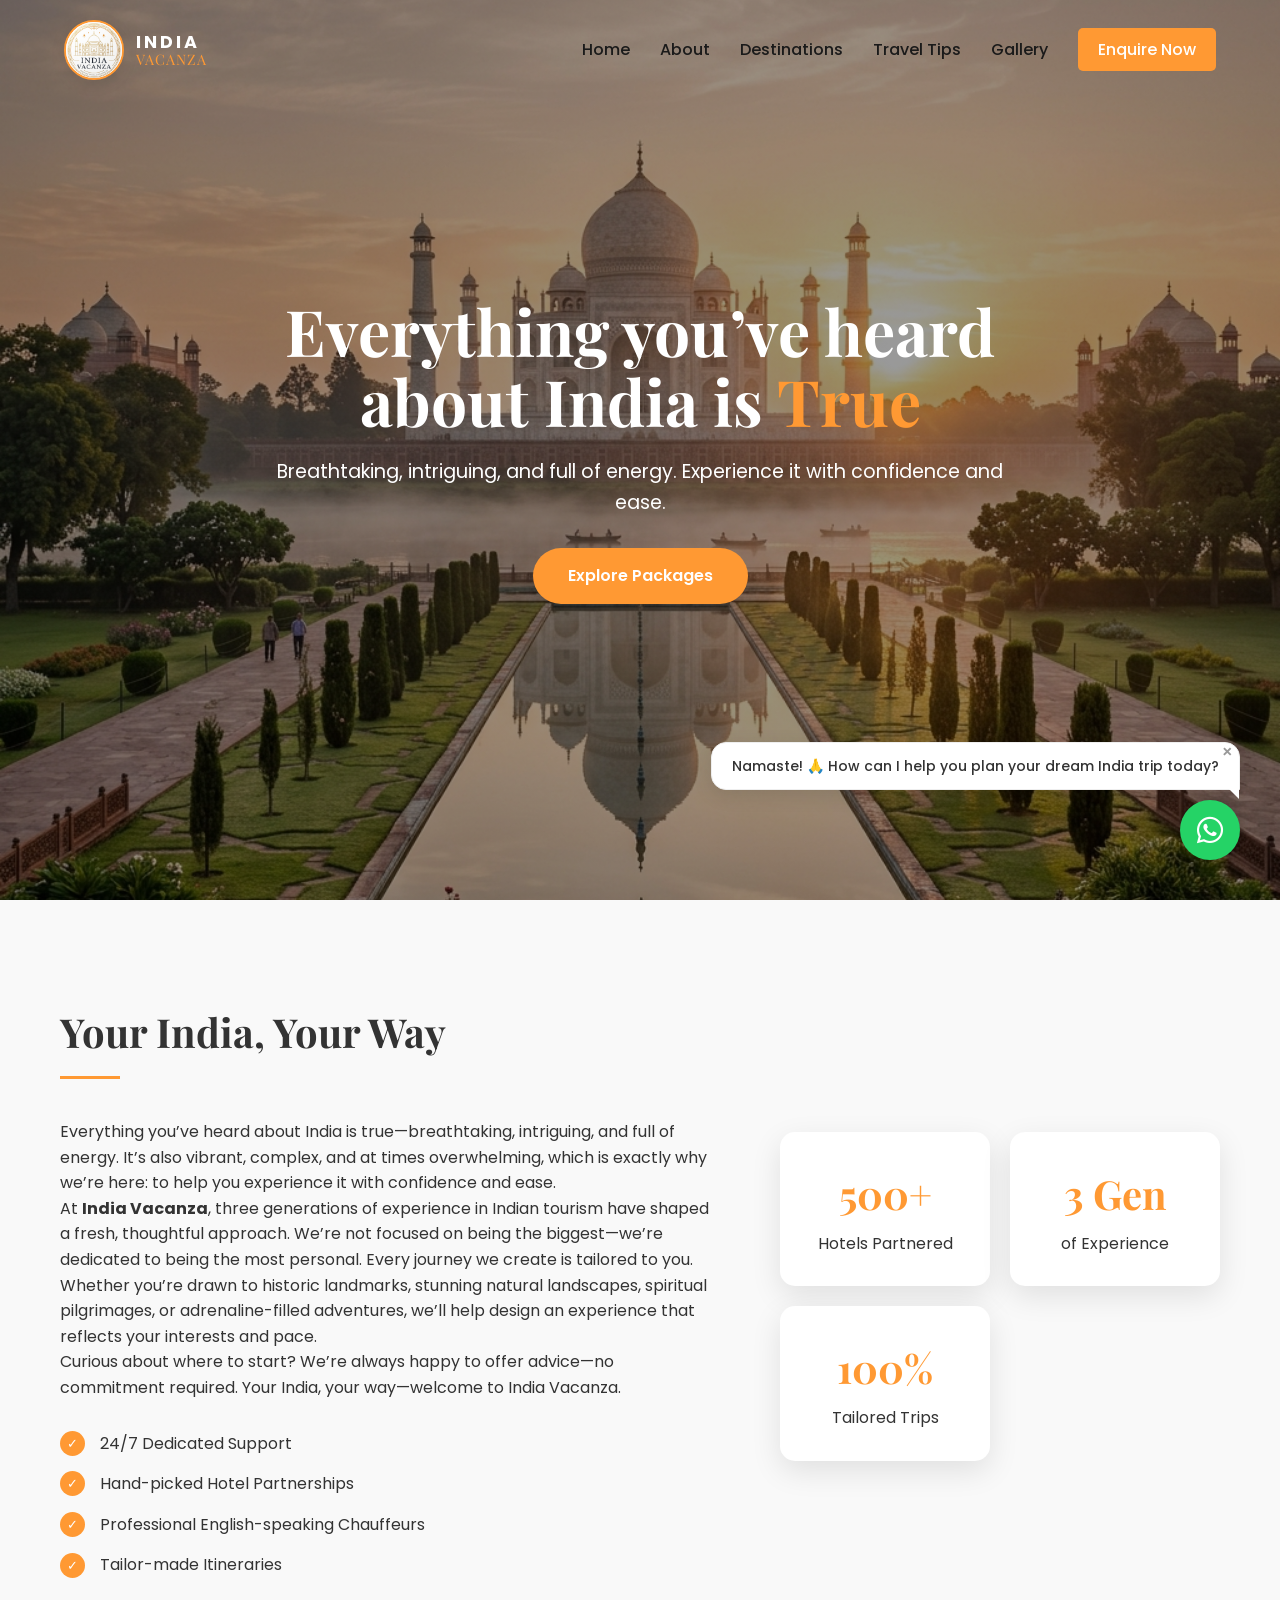
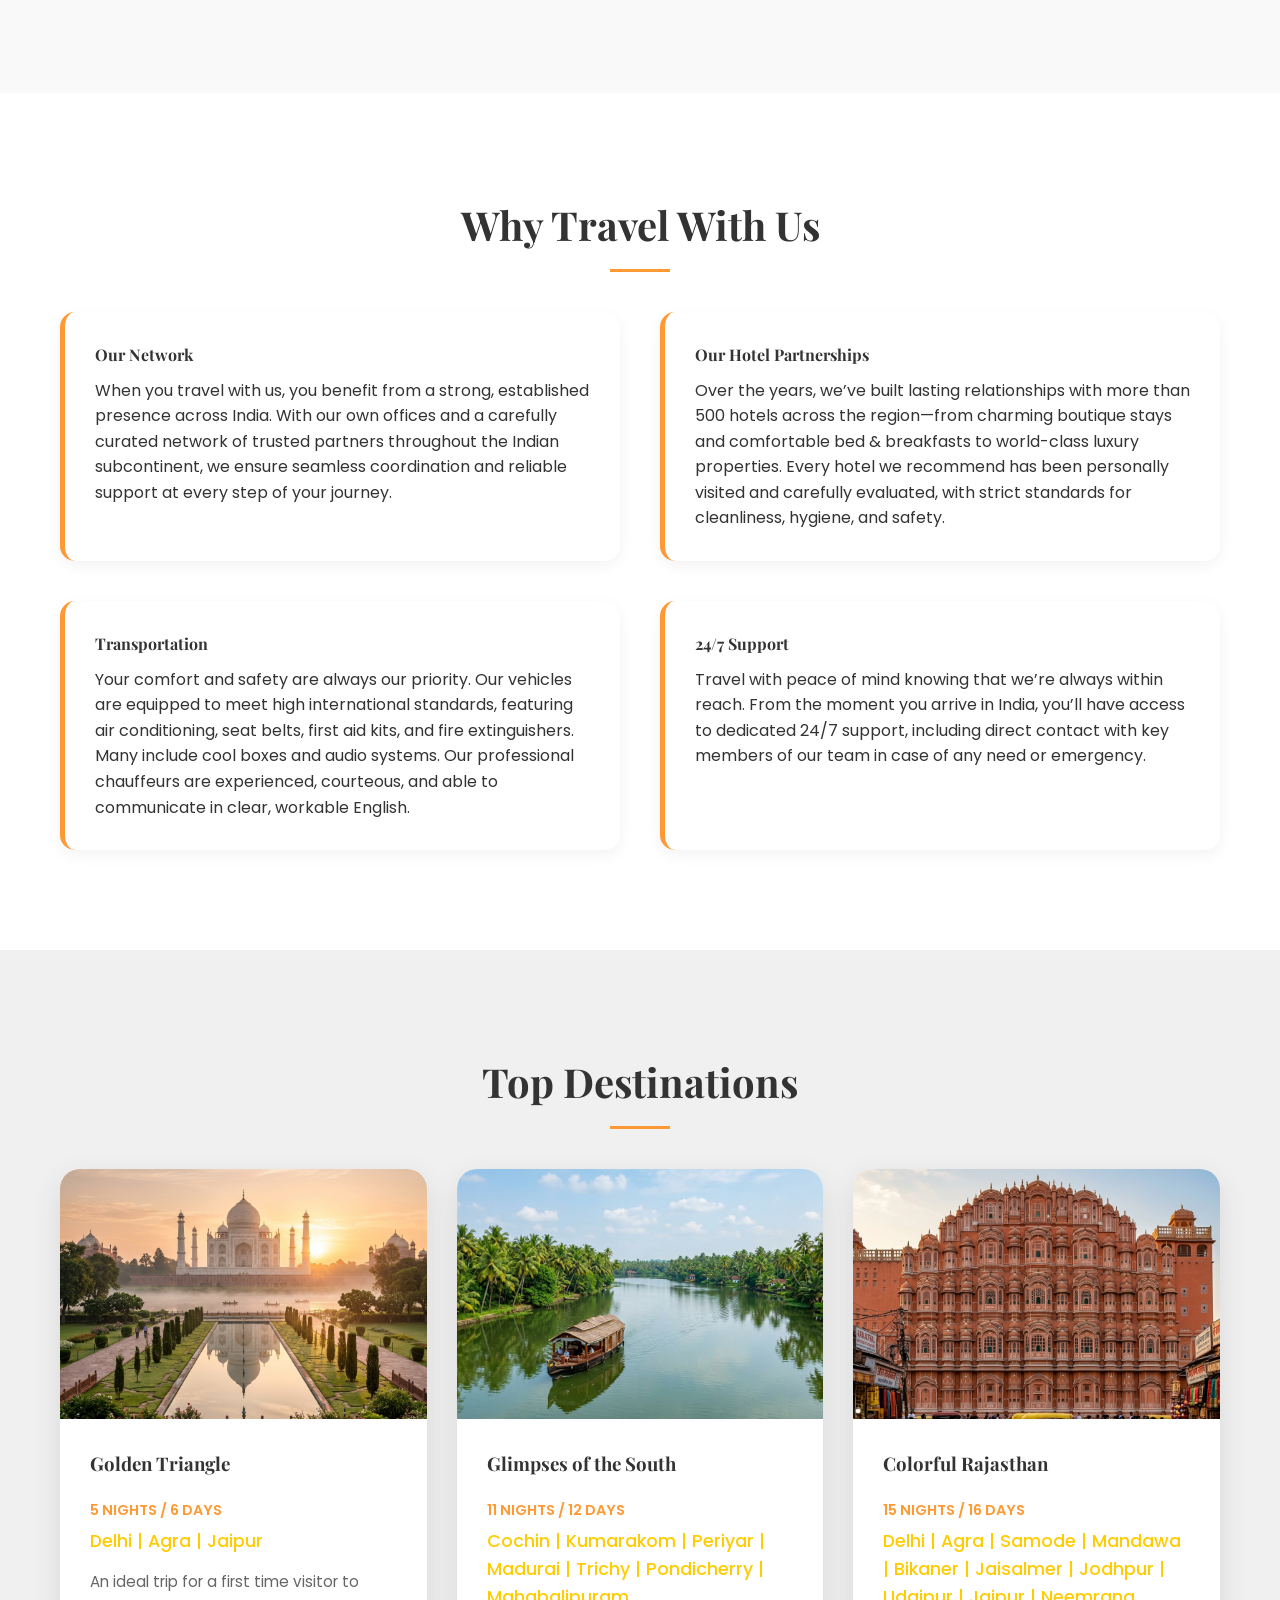
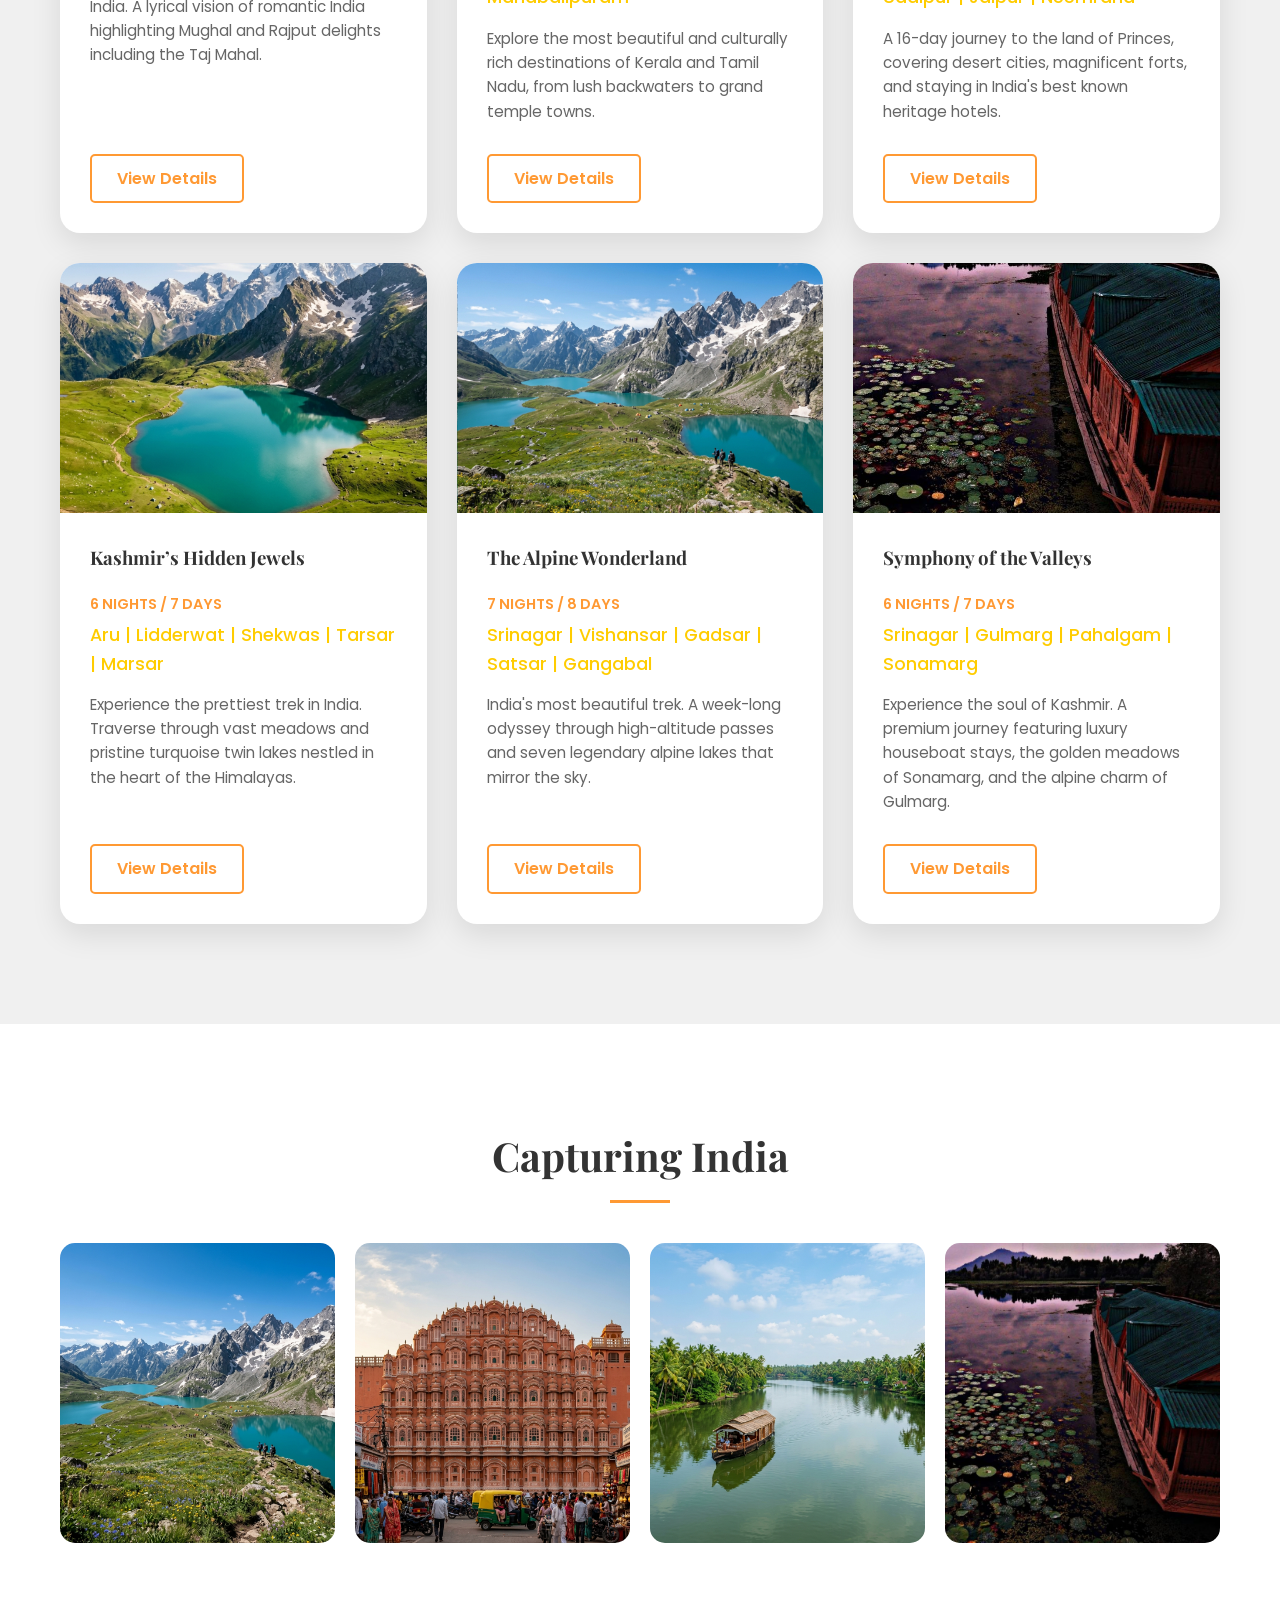
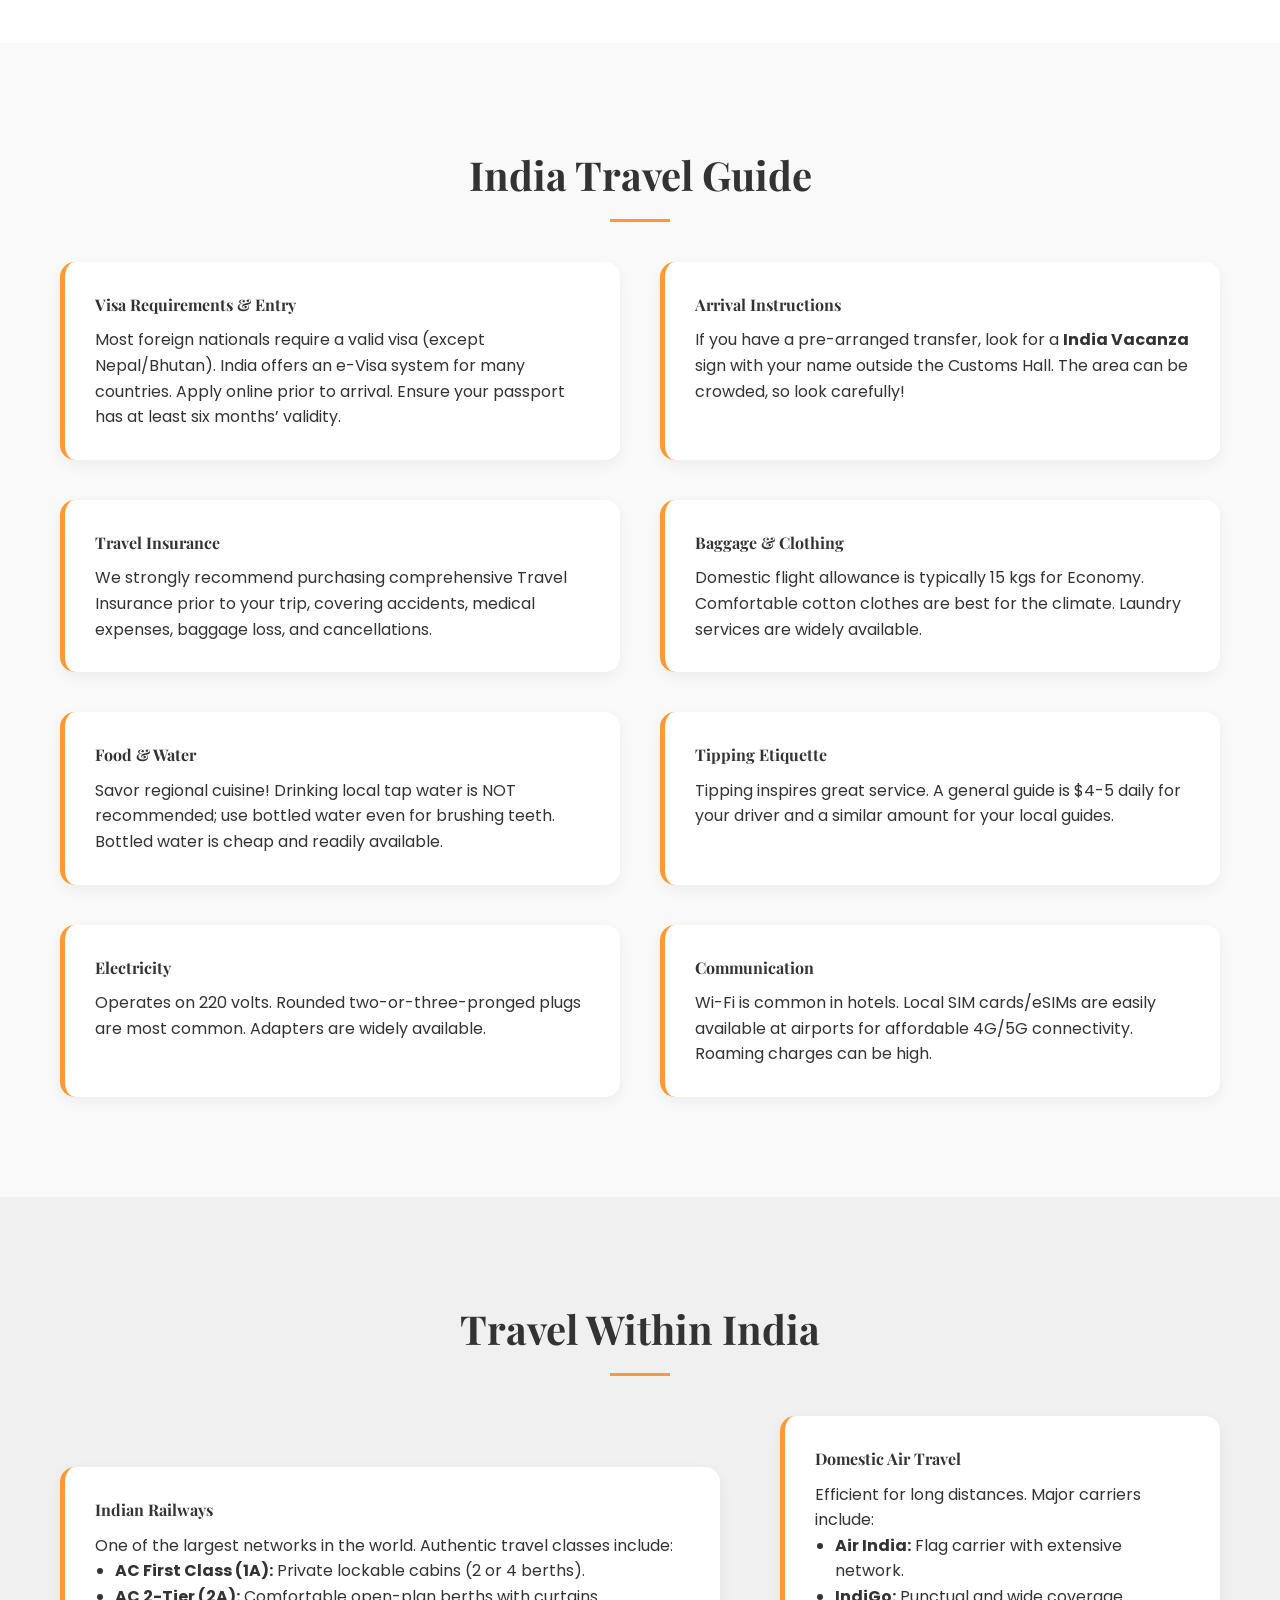
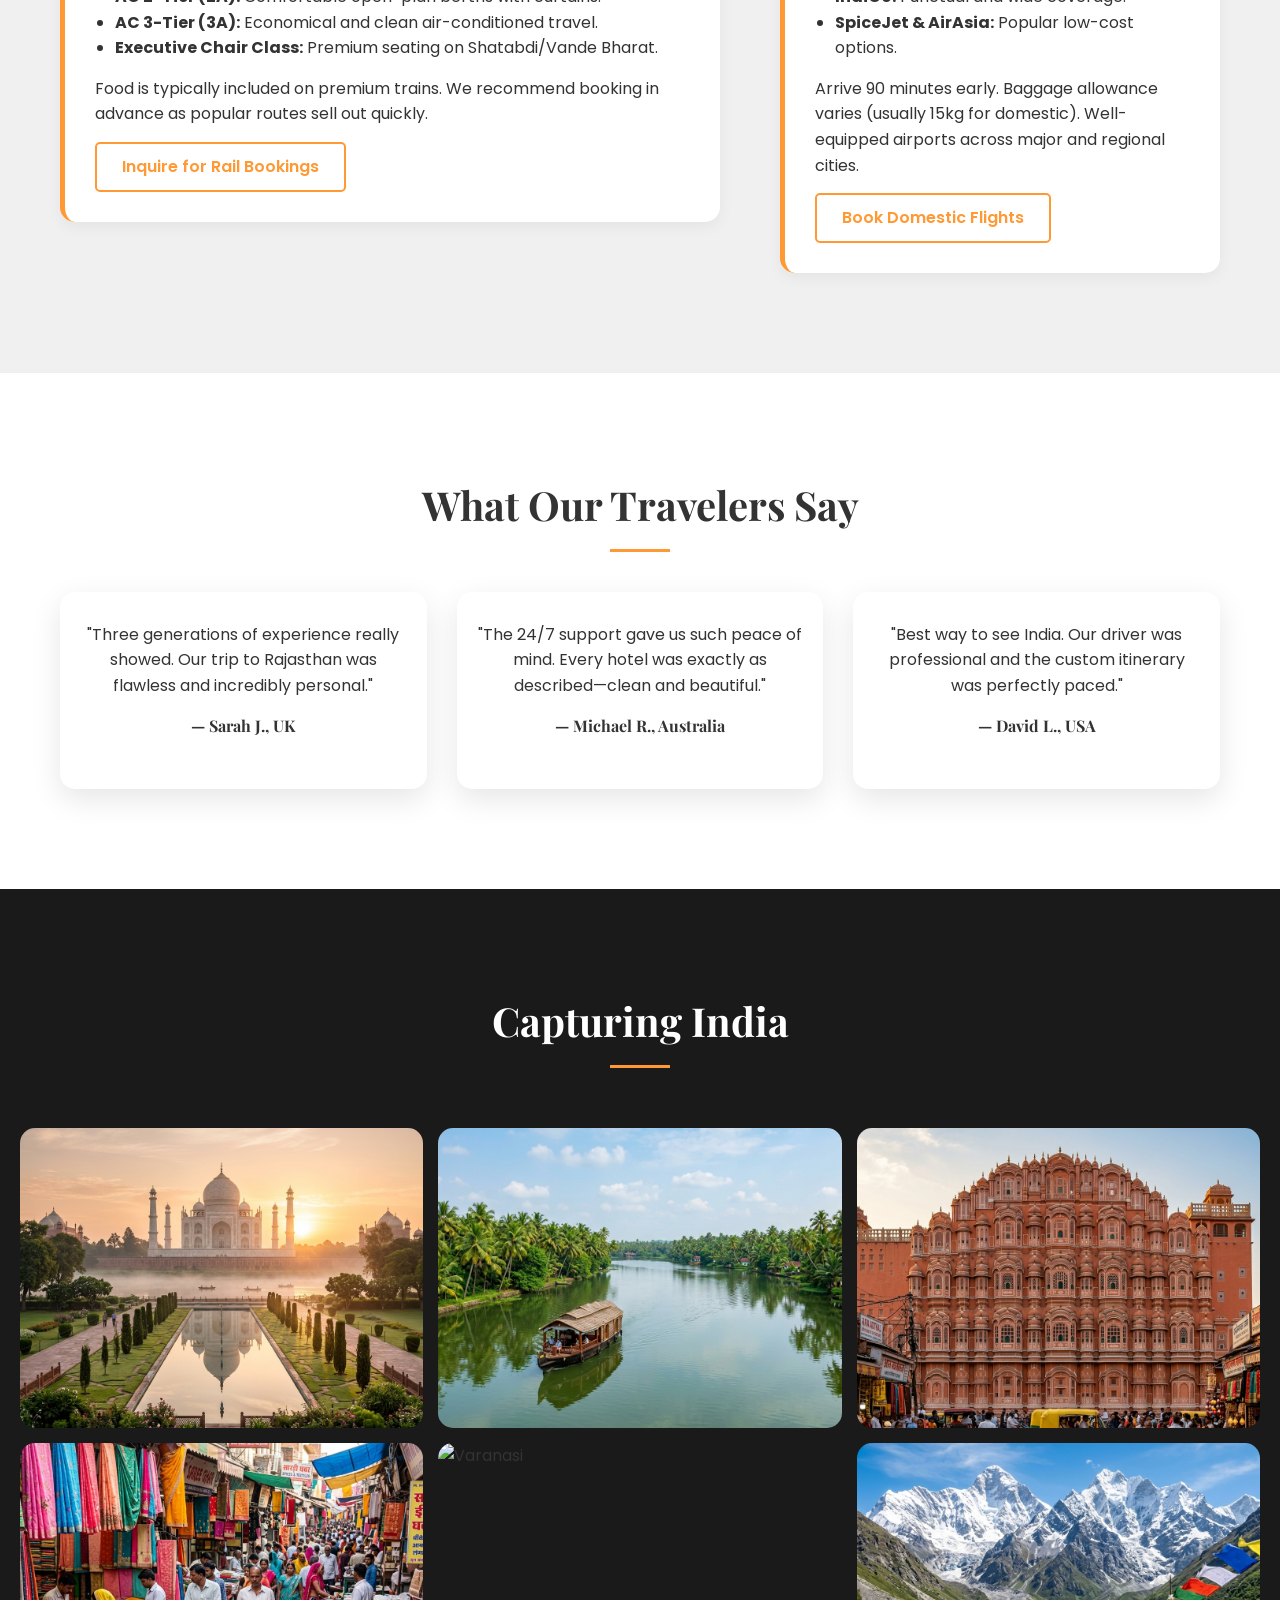
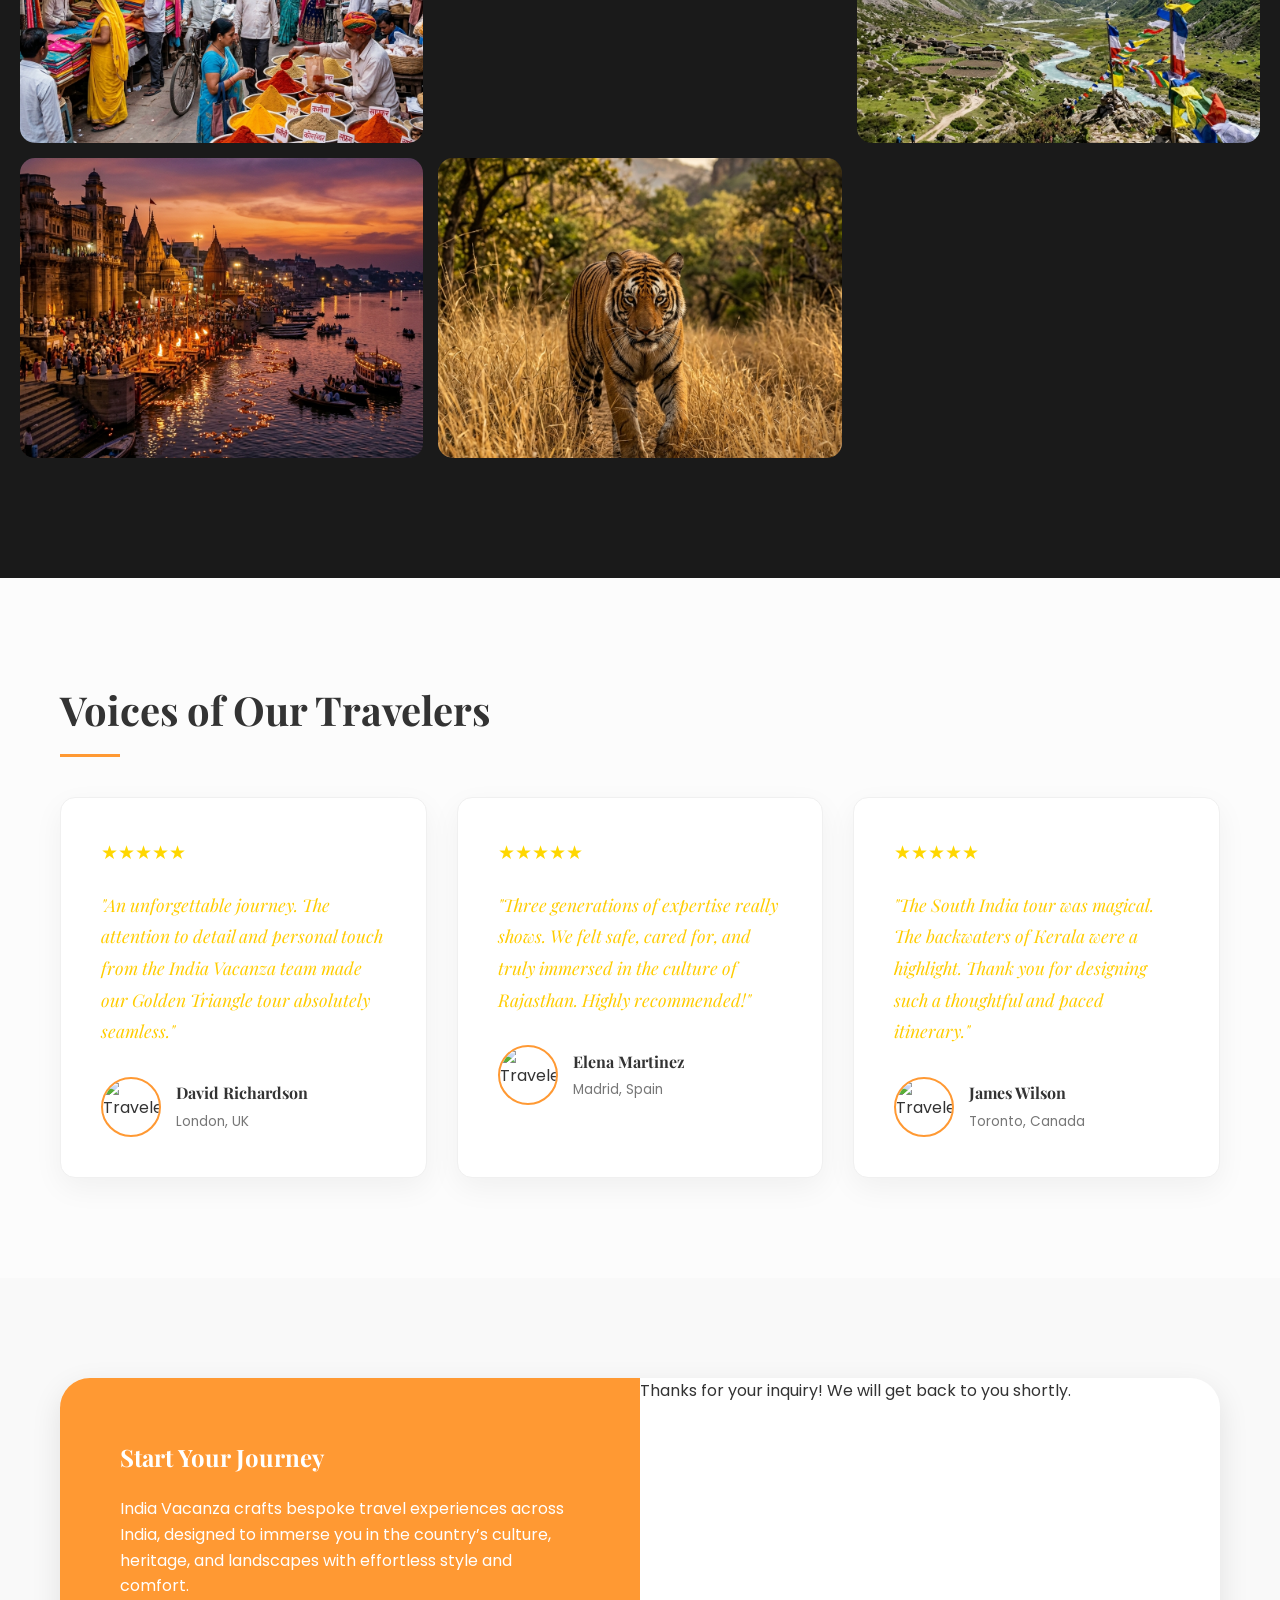
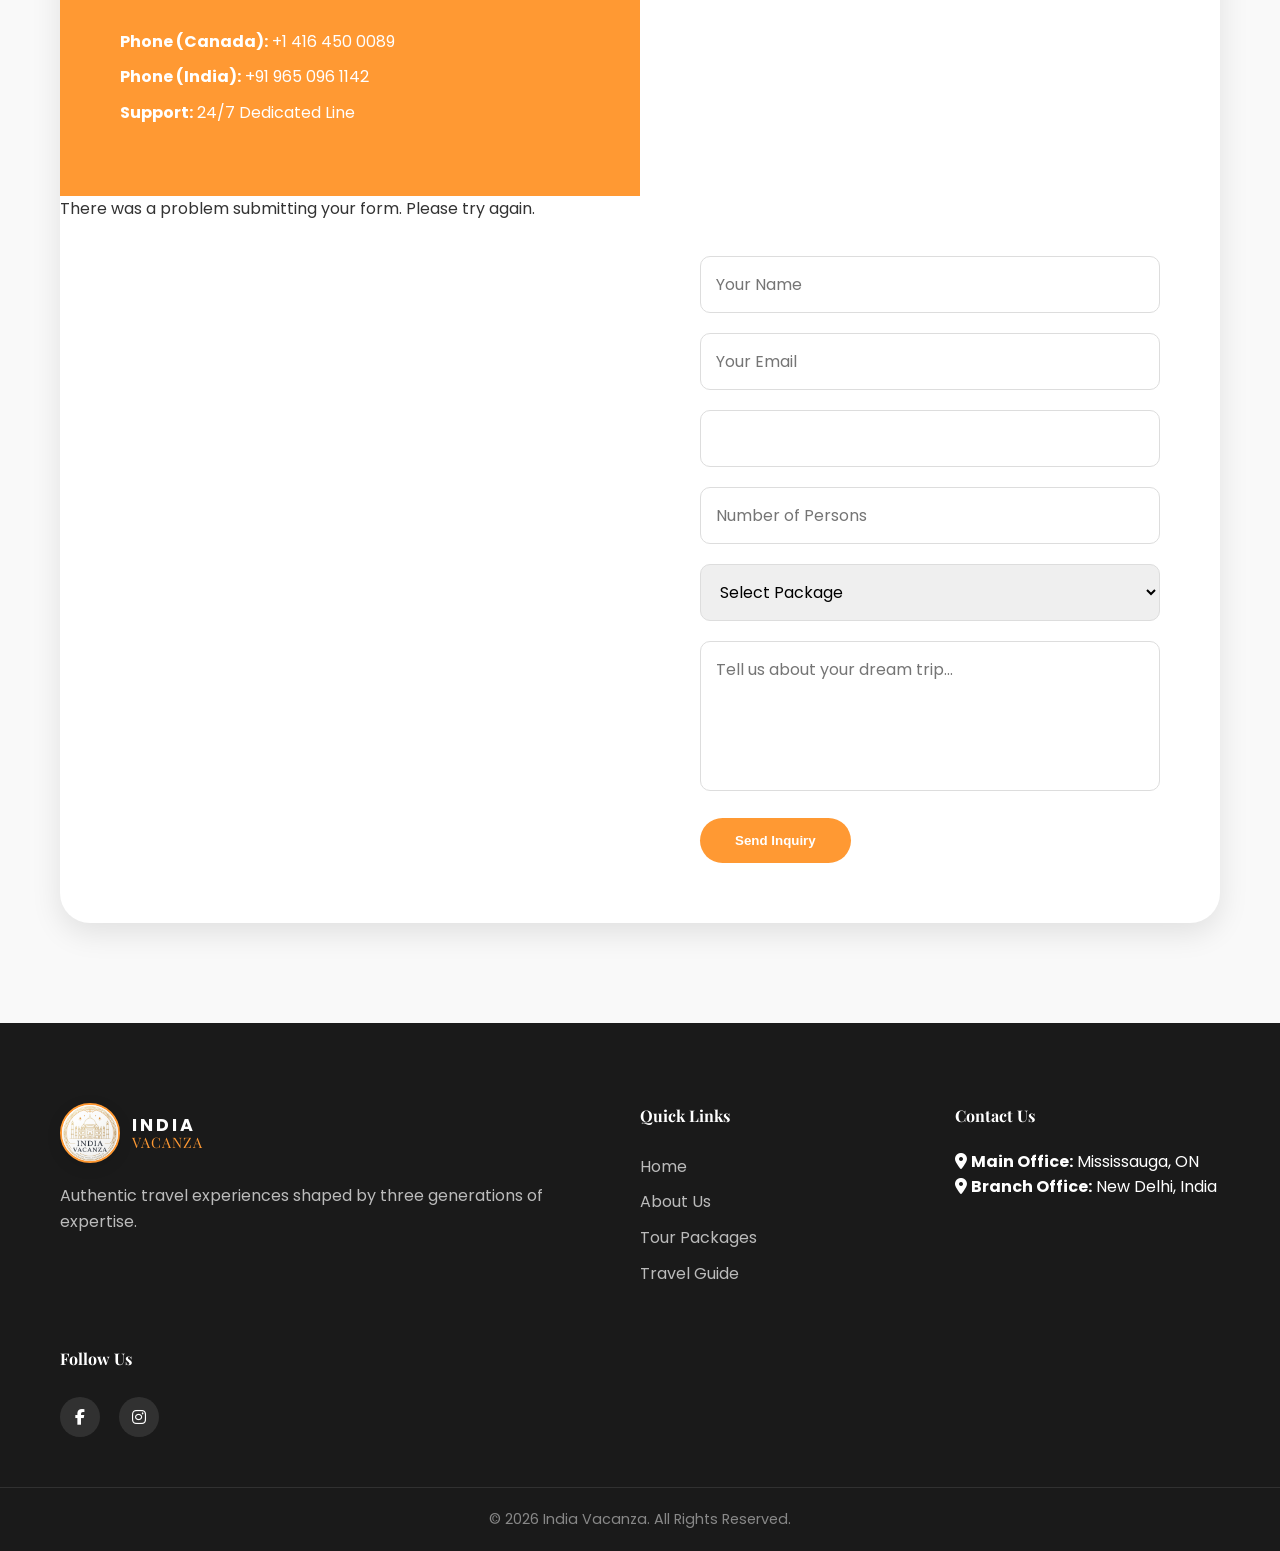
==== index.html @ 5c9b1742 "Initial commit" ====
<!DOCTYPE html>
<html lang="en">
<head>
    <meta charset="UTF-8">
    <meta name="viewport" content="width=device-width, initial-scale=1.0">
    <title>India Vacanza | Custom Luxury Travel & Trekking Tours in India</title>
    <meta name="description" content="India Vacanza offers premium custom travel experiences. From luxury Golden Triangle tours to trekking in Kashmir, experience India with three generations of expertise. Offices in Mississauga & New Delhi.">
    <meta name="keywords" content="India Tour Packages, Luxury Travel India, Kashmir Trekking, Tarsar Marsar Trek, Golden Triangle Tour, India Vacanza, Travel Agency Mississauga, Travel Agency Delhi">
    
    <!-- Open Graph / Facebook -->
    <meta property="og:type" content="website">
    <meta property="og:url" content="https://indiavacanza.com/">
    <meta property="og:title" content="India Vacanza | Custom Travel Experiences in India">
    <meta property="og:description" content="Bespoke travel experiences across India. Personalized itineraries, professional chauffeurs, and 24/7 support.">
    <meta property="og:image" content="images/hero.png">

    <!-- Google Fonts -->
    <link rel="preconnect" href="https://fonts.googleapis.com">
    <link rel="preconnect" href="https://fonts.gstatic.com" crossorigin>
    <link href="https://fonts.googleapis.com/css2?family=Poppins:wght@300;400;600;700&family=Playfair+Display:wght@700&display=swap" rel="stylesheet">
    
    <link rel="stylesheet" href="style.css">
    
    <!-- Favicon Placeholder (Icon) -->
    <link rel="icon" type="image/png" href="https://cdn-icons-png.flaticon.com/512/5814/5814885.png">
    
    <!-- Font Awesome for Social Icons -->
    <link rel="stylesheet" href="https://cdnjs.cloudflare.com/ajax/libs/font-awesome/6.5.1/css/all.min.css">

    <!-- International Phone Input CSS -->
    <link rel="stylesheet" href="https://cdn.jsdelivr.net/npm/intl-tel-input@23.0.10/build/css/intlTelInput.css">

    <!-- Structured Data (JSON-LD) -->
    <script type="application/ld+json">
    {
      "@context": "https://schema.org",
      "@type": "TravelAgency",
      "name": "India Vacanza",
      "image": "https://indiavacanza.com/images/hero.png",
      "url": "https://indiavacanza.com",
      "telephone": "+14164500089",
      "priceRange": "$$$",
      "address": [
        {
          "@type": "PostalAddress",
          "streetAddress": "Main Office",
          "addressLocality": "Mississauga",
          "addressRegion": "ON",
          "addressCountry": "Canada"
        },
        {
          "@type": "PostalAddress",
          "streetAddress": "Branch Office",
          "addressLocality": "New Delhi",
          "addressCountry": "India"
        }
      ],
      "geo": {
        "@type": "GeoCoordinates",
        "latitude": 28.6139,
        "longitude": 77.2090
      },
      "openingHoursSpecification": {
        "@type": "OpeningHoursSpecification",
        "dayOfWeek": [
          "Monday",
          "Tuesday",
          "Wednesday",
          "Thursday",
          "Friday",
          "Saturday",
          "Sunday"
        ],
        "opens": "00:00",
        "closes": "23:59"
      }
    }
    </script>
</head>
<body>

    <!-- WordPress Integration Comment: Start Header -->
    <header class="main-header" id="home">
        <nav class="navbar">
            <div class="logo">
                <a href="#home" class="brand-link">
                    <div class="logo-seal">
                        <img src="images/taj-logo.png" alt="India Vacanza Logo">
                    </div>
                    <div class="brand-text">
                        <span class="india">INDIA</span>
                        <span class="vacanza">VACANZA</span>
                    </div>
                </a>
            </div>
            <ul class="nav-links">
                <li><a href="#home">Home</a></li>
                <li><a href="#about">About</a></li>
                <li><a href="#destinations">Destinations</a></li>
                <li><a href="#tips">Travel Tips</a></li>
                <li><a href="#gallery">Gallery</a></li>
                <li><a href="#contact" class="cta-btn">Enquire Now</a></li>
            </ul>
            <div class="burger">
                <div class="line1"></div>
                <div class="line2"></div>
                <div class="line3"></div>
            </div>
        </nav>
    </header>

    <main>
        <!-- Hero Section -->
        <section class="hero">
            <div class="hero-content">
                <h1>Everything you’ve heard about India is <span>True</span></h1>
                <p>Breathtaking, intriguing, and full of energy. Experience it with confidence and ease.</p>
                <a href="#destinations" class="btn-primary">Explore Packages</a>
            </div>
        </section>

        <!-- About Section -->
        <section class="about" id="about">
            <div class="container">
                <div class="about-grid">
                    <div class="about-text">
                        <h2 class="section-title">Your India, Your Way</h2>
                        <p>Everything you’ve heard about India is true—breathtaking, intriguing, and full of energy. It’s also vibrant, complex, and at times overwhelming, which is exactly why we’re here: to help you experience it with confidence and ease.</p>
                        <p>At <strong>India Vacanza</strong>, three generations of experience in Indian tourism have shaped a fresh, thoughtful approach. We’re not focused on being the biggest—we’re dedicated to being the most personal. Every journey we create is tailored to you.</p>
                        <p>Whether you’re drawn to historic landmarks, stunning natural landscapes, spiritual pilgrimages, or adrenaline-filled adventures, we’ll help design an experience that reflects your interests and pace.</p>
                        <p>Curious about where to start? We’re always happy to offer advice—no commitment required. Your India, your way—welcome to India Vacanza.</p>
                        <ul class="features">
                            <li><i class="icon">✓</i> 24/7 Dedicated Support</li>
                            <li><i class="icon">✓</i> Hand-picked Hotel Partnerships</li>
                            <li><i class="icon">✓</i> Professional English-speaking Chauffeurs</li>
                            <li><i class="icon">✓</i> Tailor-made Itineraries</li>
                        </ul>
                    </div>
                    <div class="about-stats">
                        <div class="stat-card">
                            <h3>500+</h3>
                            <p>Hotels Partnered</p>
                        </div>
                        <div class="stat-card">
                            <h3>3 Gen</h3>
                            <p>of Experience</p>
                        </div>
                        <div class="stat-card">
                            <h3>100%</h3>
                            <p>Tailored Trips</p>
                        </div>
                    </div>
                </div>
            </div>
        </section>

        <!-- Service Excellence Section -->
        <section class="services" id="services" style="padding: 100px 0; background-color: white;">
            <div class="container">
                <h2 class="section-title centered">Why Travel With Us</h2>
                <div class="tips-grid">
                    <div class="tip-item">
                        <h4>Our Network</h4>
                        <p>When you travel with us, you benefit from a strong, established presence across India. With our own offices and a carefully curated network of trusted partners throughout the Indian subcontinent, we ensure seamless coordination and reliable support at every step of your journey.</p>
                    </div>
                    <div class="tip-item">
                        <h4>Our Hotel Partnerships</h4>
                        <p>Over the years, we’ve built lasting relationships with more than 500 hotels across the region—from charming boutique stays and comfortable bed & breakfasts to world-class luxury properties. Every hotel we recommend has been personally visited and carefully evaluated, with strict standards for cleanliness, hygiene, and safety.</p>
                    </div>
                    <div class="tip-item">
                        <h4>Transportation</h4>
                        <p>Your comfort and safety are always our priority. Our vehicles are equipped to meet high international standards, featuring air conditioning, seat belts, first aid kits, and fire extinguishers. Many include cool boxes and audio systems. Our professional chauffeurs are experienced, courteous, and able to communicate in clear, workable English.</p>
                    </div>
                    <div class="tip-item">
                        <h4>24/7 Support</h4>
                        <p>Travel with peace of mind knowing that we’re always within reach. From the moment you arrive in India, you’ll have access to dedicated 24/7 support, including direct contact with key members of our team in case of any need or emergency.</p>
                    </div>
                </div>
            </div>
        </section>

        <!-- Destinations Section -->
        <section class="destinations" id="destinations">
            <div class="container">
                <h2 class="section-title centered">Top Destinations</h2>
                <div class="destination-grid">
                                       <div class="dest-card">
                        <div class="dest-img" style="background-image: url('images/hero.png');"></div>
                        <div class="dest-info">
                            <h3>Golden Triangle</h3>
                            <p class="duration">5 Nights / 6 Days</p>
                            <p class="places">Delhi | Agra | Jaipur</p>
                            <p class="desc">An ideal trip for a first time visitor to India. A lyrical vision of romantic India highlighting Mughal and Rajput delights including the Taj Mahal.</p>
                            <a href="itineraries.html#golden-triangle" class="btn-outline">View Details</a>
                        </div>
                    </div>
                    <!-- Package 2 -->
                    <div class="dest-card">
                        <div class="dest-img" style="background-image: url('images/kerala.png');"></div>
                        <div class="dest-info">
                            <h3>Glimpses of the South</h3>
                            <p class="duration">11 Nights / 12 Days</p>
                            <p class="places">Cochin | Kumarakom | Periyar | Madurai | Trichy | Pondicherry | Mahabalipuram</p>
                            <p class="desc">Explore the most beautiful and culturally rich destinations of Kerala and Tamil Nadu, from lush backwaters to grand temple towns.</p>
                            <a href="itineraries.html#south-india" class="btn-outline">View Details</a>
                        </div>
                    </div>
                    <!-- Package 3 -->
                    <div class="dest-card">
                        <div class="dest-img" style="background-image: url('images/jaipur.png');"></div>
                        <div class="dest-info">
                            <h3>Colorful Rajasthan</h3>
                            <p class="duration">15 Nights / 16 Days</p>
                            <p class="places">Delhi | Agra | Samode | Mandawa | Bikaner | Jaisalmer | Jodhpur | Udaipur | Jaipur | Neemrana</p>
                            <p class="desc">A 16-day journey to the land of Princes, covering desert cities, magnificent forts, and staying in India's best known heritage hotels.</p>
                            <a href="itineraries.html#rajasthan" class="btn-outline">View Details</a>
                        </div>
                    </div>
                    <!-- Package 4: Tarsar Marsar -->
                    <div class="dest-card">
                        <div class="dest-img" style="background-image: url('images/tarsar.png');"></div>
                        <div class="dest-info">
                            <h3>Kashmir’s Hidden Jewels</h3>
                            <p class="duration">6 Nights / 7 Days</p>
                            <p class="places">Aru | Lidderwat | Shekwas | Tarsar | Marsar</p>
                            <p class="desc">Experience the prettiest trek in India. Traverse through vast meadows and pristine turquoise twin lakes nestled in the heart of the Himalayas.</p>
                            <a href="itineraries.html#tarsar-marsar" class="btn-outline">View Details</a>
                        </div>
                    </div>
                    <!-- Package 5: KGL -->
                    <div class="dest-card">
                        <div class="dest-img" style="background-image: url('images/kgl.png');"></div>
                        <div class="dest-info">
                            <h3>The Alpine Wonderland</h3>
                            <p class="duration">7 Nights / 8 Days</p>
                            <p class="places">Srinagar | Vishansar | Gadsar | Satsar | Gangabal</p>
                            <p class="desc">India's most beautiful trek. A week-long odyssey through high-altitude passes and seven legendary alpine lakes that mirror the sky.</p>
                            <a href="itineraries.html#kgl" class="btn-outline">View Details</a>
                        </div>
                    </div>
                    <!-- Package 6: Exotic Kashmir -->
                    <div class="dest-card">
                        <div class="dest-img" style="background-image: url('images/houseboat.jpg');"></div>
                        <div class="dest-info">
                            <h3>Symphony of the Valleys</h3>
                            <p class="duration">6 Nights / 7 Days</p>
                            <p class="places">Srinagar | Gulmarg | Pahalgam | Sonamarg</p>
                            <p class="desc">Experience the soul of Kashmir. A premium journey featuring luxury houseboat stays, the golden meadows of Sonamarg, and the alpine charm of Gulmarg.</p>
                            <a href="itineraries.html#exotic-kashmir" class="btn-outline">View Details</a>
                        </div>
                    </div>
             </div>
                </div>
            </div>
        </section>

        <!-- Capturing India Gallery Section -->
        <section class="gallery-section" id="gallery">
            <div class="container">
                <h2 class="section-title centered">Capturing India</h2>
                <div class="gallery-grid">
                    <div class="gallery-item">
                        <img src="images/kgl.png" alt="Trekking through the crystal clear alpine lakes of Kashmir Great Lakes trek">
                        <div class="gallery-overlay">
                            <span>Alpine Lakes, Kashmir</span>
                        </div>
                    </div>
                    <div class="gallery-item">
                        <img src="images/jaipur.png" alt="The stunning architectural heritage of a Royal Palace in Jaipur Rajasthan">
                        <div class="gallery-overlay">
                            <span>Royal Palaces, Rajasthan</span>
                        </div>
                    </div>
                    <div class="gallery-item">
                        <img src="images/kerala.png" alt="Traditional houseboats cruising the serene backwaters of Kerala India">
                        <div class="gallery-overlay">
                            <span>Serene Backwaters, Kerala</span>
                        </div>
                    </div>
                    <div class="gallery-item">
                        <img src="images/houseboat.jpg" alt="A classic luxury houseboat stay on the peaceful Dal Lake in Srinagar Kashmir">
                        <div class="gallery-overlay">
                            <span>Classic Houseboats, Srinagar</span>
                        </div>
                    </div>
                </div>
            </div>
        </section>

        <!-- Travel Tips Section -->
        <section class="tips" id="tips">
            <div class="container">
                <h2 class="section-title centered">India Travel Guide</h2>
                <div class="tips-grid">
                    <div class="tip-item">
                        <h4>Visa Requirements & Entry</h4>
                        <p>Most foreign nationals require a valid visa (except Nepal/Bhutan). India offers an e-Visa system for many countries. Apply online prior to arrival. Ensure your passport has at least six months’ validity.</p>
                    </div>
                    <div class="tip-item">
                        <h4>Arrival Instructions</h4>
                        <p>If you have a pre-arranged transfer, look for a <strong>India Vacanza</strong> sign with your name outside the Customs Hall. The area can be crowded, so look carefully!</p>
                    </div>
                    <div class="tip-item">
                        <h4>Travel Insurance</h4>
                        <p>We strongly recommend purchasing comprehensive Travel Insurance prior to your trip, covering accidents, medical expenses, baggage loss, and cancellations.</p>
                    </div>
                    <div class="tip-item">
                        <h4>Baggage & Clothing</h4>
                        <p>Domestic flight allowance is typically 15 kgs for Economy. Comfortable cotton clothes are best for the climate. Laundry services are widely available.</p>
                    </div>
                    <div class="tip-item">
                        <h4>Food & Water</h4>
                        <p>Savor regional cuisine! Drinking local tap water is NOT recommended; use bottled water even for brushing teeth. Bottled water is cheap and readily available.</p>
                    </div>
                    <div class="tip-item">
                        <h4>Tipping Etiquette</h4>
                        <p>Tipping inspires great service. A general guide is $4-5 daily for your driver and a similar amount for your local guides.</p>
                    </div>
                    <div class="tip-item">
                        <h4>Electricity</h4>
                        <p>Operates on 220 volts. Rounded two-or-three-pronged plugs are most common. Adapters are widely available.</p>
                    </div>
                    <div class="tip-item">
                        <h4>Communication</h4>
                        <p>Wi-Fi is common in hotels. Local SIM cards/eSIMs are easily available at airports for affordable 4G/5G connectivity. Roaming charges can be high.</p>
                    </div>
                </div>
            </div>
        </section>

        <!-- Transport Options Section -->
        <section class="transport" id="transport" style="padding: 100px 0; background-color: #f0f0f0;">
            <div class="container">
                <h2 class="section-title centered">Travel Within India</h2>
                <div class="about-grid">
                    <div class="tip-item">
                        <h4>Indian Railways</h4>
                        <p>One of the largest networks in the world. Authentic travel classes include:</p>
                        <ul style="margin-left: 20px; margin-bottom: 15px;">
                            <li><strong>AC First Class (1A):</strong> Private lockable cabins (2 or 4 berths).</li>
                            <li><strong>AC 2-Tier (2A):</strong> Comfortable open-plan berths with curtains.</li>
                            <li><strong>AC 3-Tier (3A):</strong> Economical and clean air-conditioned travel.</li>
                            <li><strong>Executive Chair Class:</strong> Premium seating on Shatabdi/Vande Bharat.</li>
                        </ul>
                        <p>Food is typically included on premium trains. We recommend booking in advance as popular routes sell out quickly.</p>
                        <a href="#contact" class="btn-outline" style="margin-top: 15px;">Inquire for Rail Bookings</a>
                    </div>
                    <div class="tip-item">
                        <h4>Domestic Air Travel</h4>
                        <p>Efficient for long distances. Major carriers include:</p>
                        <ul style="margin-left: 20px; margin-bottom: 15px;">
                            <li><strong>Air India:</strong> Flag carrier with extensive network.</li>
                            <li><strong>IndiGo:</strong> Punctual and wide coverage.</li>
                            <li><strong>SpiceJet & AirAsia:</strong> Popular low-cost options.</li>
                        </ul>
                        <p>Arrive 90 minutes early. Baggage allowance varies (usually 15kg for domestic). Well-equipped airports across major and regional cities.</p>
                        <a href="#contact" class="btn-outline" style="margin-top: 15px;">Book Domestic Flights</a>
                    </div>
                </div>
            </div>
        </section>

        <!-- Testimonials Section -->
        <section class="testimonials" id="testimonials" style="padding: 100px 0; background-color: white;">
            <div class="container">
                <h2 class="section-title centered">What Our Travelers Say</h2>
                <div class="destination-grid">
                    <div class="stat-card">
                        <p>"Three generations of experience really showed. Our trip to Rajasthan was flawless and incredibly personal."</p>
                        <h4 style="margin-top: 15px;">— Sarah J., UK</h4>
                    </div>
                    <div class="stat-card">
                        <p>"The 24/7 support gave us such peace of mind. Every hotel was exactly as described—clean and beautiful."</p>
                        <h4 style="margin-top: 15px;">— Michael R., Australia</h4>
                    </div>
                    <div class="stat-card">
                        <p>"Best way to see India. Our driver was professional and the custom itinerary was perfectly paced."</p>
                        <h4 style="margin-top: 15px;">— David L., USA</h4>
                    </div>
                </div>
            </div>
        </section>

        <!-- Gallery Section -->
        <section class="gallery" id="gallery">
            <h2 class="section-title centered">Capturing India</h2>
            <div class="gallery-container">
                <div class="gallery-item"><img src="images/hero.png" alt="Taj Mahal" loading="lazy"></div>
                <div class="gallery-item"><img src="images/kerala.png" alt="Kerala Backwaters" loading="lazy"></div>
                <div class="gallery-item"><img src="images/jaipur.png" alt="Jaipur Palace" loading="lazy"></div>
                <div class="gallery-item"><img src="images/culture.png" alt="India Culture" loading="lazy"></div>
                <div class="gallery-item"><img src="https://images.unsplash.com/photo-1514222134-b57cbb8ce073?auto=format&fit=crop&q=80&w=800" alt="Varanasi" loading="lazy"></div>
                <div class="gallery-item"><img src="images/himalayas.png" alt="Himalayas" loading="lazy"></div>
                <div class="gallery-item"><img src="images/varanasi.png" alt="Varanasi Ghats" loading="lazy"></div>
                <div class="gallery-item"><img src="images/tiger.png" alt="Indian Wildlife" loading="lazy"></div>
            </div>
        </section>

        <!-- Testimonials Section -->
        <section class="testimonials" id="testimonials">
            <div class="container">
                <h2 class="section-title">Voices of Our Travelers</h2>
                <div class="testimonials-grid">
                    <div class="testimonial-card">
                        <div class="stars">★★★★★</div>
                        <p class="quote">"An unforgettable journey. The attention to detail and personal touch from the India Vacanza team made our Golden Triangle tour absolutely seamless."</p>
                        <div class="traveler-info">
                            <img src="https://randomuser.me/api/portraits/men/32.jpg" alt="Traveler">
                            <div>
                                <h4>David Richardson</h4>
                                <span>London, UK</span>
                            </div>
                        </div>
                    </div>
                    <div class="testimonial-card">
                        <div class="stars">★★★★★</div>
                        <p class="quote">"Three generations of expertise really shows. We felt safe, cared for, and truly immersed in the culture of Rajasthan. Highly recommended!"</p>
                        <div class="traveler-info">
                            <img src="https://randomuser.me/api/portraits/women/44.jpg" alt="Traveler">
                            <div>
                                <h4>Elena Martinez</h4>
                                <span>Madrid, Spain</span>
                            </div>
                        </div>
                    </div>
                    <div class="testimonial-card">
                        <div class="stars">★★★★★</div>
                        <p class="quote">"The South India tour was magical. The backwaters of Kerala were a highlight. Thank you for designing such a thoughtful and paced itinerary."</p>
                        <div class="traveler-info">
                            <img src="https://randomuser.me/api/portraits/men/85.jpg" alt="Traveler">
                            <div>
                                <h4>James Wilson</h4>
                                <span>Toronto, Canada</span>
                            </div>
                        </div>
                    </div>
                </div>
            </div>
        </section>

        <!-- Contact Section -->
        <section class="contact" id="contact">
            <div class="container">
                <div class="contact-box">
                    <div class="contact-info">
                        <h2>Start Your Journey</h2>
                        <p>India Vacanza crafts bespoke travel experiences across India, designed to immerse you in the country’s culture, heritage, and landscapes with effortless style and comfort.</p>
                        <div class="contact-details">
                            <p><strong>Phone (Canada):</strong> +1 416 450 0089</p>
                            <p><strong>Phone (India):</strong> +91 965 096 1142</p>
                            <p><strong>Support:</strong> 24/7 Dedicated Line</p>
                        </div>
                    </div>
                    <div data-fs-success class="form-success-msg">Thanks for your inquiry! We will get back to you shortly.</div>
                    <div data-fs-error class="form-error-msg">There was a problem submitting your form. Please try again.</div>

                    <form class="contact-form" id="my-form" action="https://formspree.io/f/mlgyzvvn" method="POST">
                        <div class="form-group">
                            <input type="text" name="name" placeholder="Your Name" required data-fs-field>
                            <span data-fs-error="name"></span>
                        </div>
                        <div class="form-group">
                            <input type="email" name="email" placeholder="Your Email" required data-fs-field>
                            <span data-fs-error="email"></span>
                        </div>
                        <div class="form-group">
                            <input type="tel" id="phone" name="phone" required style="width: 100%;" data-fs-field>
                            <span data-fs-error="phone"></span>
                        </div>
                        <div class="form-group">
                            <input type="number" name="persons" placeholder="Number of Persons" min="1" data-fs-field>
                            <span data-fs-error="persons"></span>
                        </div>
                        <div class="form-group">
                            <select name="package" data-fs-field>
                                <option value="">Select Package</option>
                                <option value="Golden Triangle">Golden Triangle</option>
                                <option value="Glimpses of the South">Glimpses of the South</option>
                                <option value="Colorful Rajasthan">Colorful Rajasthan</option>
                                <option value="Custom Itinerary">Custom Itinerary</option>
                            </select>
                            <span data-fs-error="package"></span>
                        </div>
                        <div class="form-group">
                            <textarea name="message" placeholder="Tell us about your dream trip..." required data-fs-field></textarea>
                            <span data-fs-error="message"></span>
                        </div>
                        <button type="submit" class="btn-primary" data-fs-submit-btn>Send Inquiry</button>
                    </form>

                    <script>
                      window.formspree = window.formspree || function () { (formspree.q = formspree.q || []).push(arguments); };
                      formspree('initForm', { formElement: '#my-form', formId: 'mlgyzvvn' });
                    </script>
                    <script src="https://unpkg.com/@formspree/ajax@1" defer></script>
                </div>
            </div>
        </section>
    </main>

    <!-- Footer -->
    <footer class="main-footer">
        <div class="container footer-grid">
            <div class="footer-brand">
                <a href="#home" class="brand-link" style="margin-bottom: 20px;">
                    <div class="logo-seal">
                        <img src="images/taj-logo.png" alt="India Vacanza Logo">
                    </div>
                    <div class="brand-text">
                        <span class="india" style="color: white;">INDIA</span>
                        <span class="vacanza" style="color: #FF9933;">VACANZA</span>
                    </div>
                </a>
                <p>Authentic travel experiences shaped by three generations of expertise.</p>
            </div>
            <div class="footer-links">
                <h4>Quick Links</h4>
                <ul>
                    <li><a href="#home">Home</a></li>
                    <li><a href="#about">About Us</a></li>
                    <li><a href="#destinations">Tour Packages</a></li>
                    <li><a href="#tips">Travel Guide</a></li>
                </ul>
            </div>
            <div class="footer-contact">
                <h4>Contact Us</h4>
                <p><i class="fas fa-map-marker-alt"></i> <strong>Main Office:</strong> Mississauga, ON</p>
                <p><i class="fas fa-map-marker-alt"></i> <strong>Branch Office:</strong> New Delhi, India</p>
            </div>
            <div class="footer-social">
                <h4>Follow Us</h4>
                <div class="social-icons">
                    <a href="https://www.facebook.com/people/India-Vacanza/100063871487881/" target="_blank" aria-label="Facebook"><i class="fab fa-facebook-f"></i></a>
                    <a href="#" target="_blank" aria-label="Instagram"><i class="fab fa-instagram"></i></a>
                </div>
            </div>
        </div>
        <div class="footer-bottom">
            <p>&copy; 2026 India Vacanza. All Rights Reserved.</p>
        </div>
    </footer>

    <script src="https://cdn.jsdelivr.net/npm/intl-tel-input@23.0.10/build/js/intlTelInput.min.js"></script>
    
    <script>
        // WhatsApp Welcome Bubble Timer
        setTimeout(() => {
            const welcomeBubble = document.querySelector('.whatsapp-welcome');
            if (welcomeBubble && !sessionStorage.getItem('whatsappDismissed')) {
                welcomeBubble.style.display = 'block';
            }
        }, 3000);

        // Handle Closing the Welcome Bubble
        const closeBtn = document.querySelector('.close-welcome');
        if (closeBtn) {
            closeBtn.addEventListener('click', (e) => {
                e.preventDefault();
                const bubble = document.querySelector('.whatsapp-welcome');
                bubble.style.display = 'none';
                sessionStorage.setItem('whatsappDismissed', 'true');
            });
        }
    </script>
    
    <!-- WhatsApp Welcome Bubble -->
    <div class="whatsapp-welcome">
        Namaste! 🙏 How can I help you plan your dream India trip today?
        <span class="close-welcome">&times;</span>
    </div>

    <!-- WhatsApp Floating Button -->
    <a href="https://wa.me/14164500089?text=Hello%20India%20Vacanza!%20I%20am%20interested%20in%20planning%20a%20trip%20to%20India.%20Can%20you%20help%20me?" class="whatsapp-float" target="_blank">
        <i class="fab fa-whatsapp"></i>
    </a>

    <script src="script.js"></script>
</body>
</html>
---- style.css ----
/* 
   Project: India Vacanza Website
   Theme: Modern Travel with Saffron Accents
   WordPress Integration: Import into your theme's style.css or use in a Custom HTML block.
*/

:root {
    --primary-color: #FF9933;
    /* Saffron */
    --secondary-color: #FFCC00;
    --accent-color: #008000;
    /* Green (optional) */
    --text-color: #333333;
    --light-text: #FFFFFF;
    --bg-light: #F9F9F9;
    --bg-dark: #1A1A1A;
    --transition: all 0.3s ease;
    --shadow: 0 10px 30px rgba(0, 0, 0, 0.1);
    --glass: rgba(255, 255, 255, 0.1);
}

* {
    margin: 0;
    padding: 0;
    box-sizing: border-box;
}

html {
    scroll-behavior: smooth;
}

body {
    font-family: 'Poppins', sans-serif;
    line-height: 1.6;
    color: var(--text-color);
    background-color: var(--bg-light);
    overflow-x: hidden;
}

.container {
    max-width: 1200px;
    margin: 0 auto;
    padding: 0 20px;
}

/* Typography */
h1,
h2,
h3,
h4 {
    font-family: 'Playfair Display', serif;
    margin-bottom: 20px;
}

.section-title {
    font-size: 2.5rem;
    position: relative;
    padding-bottom: 15px;
    margin-bottom: 40px;
}

.section-title::after {
    content: '';
    position: absolute;
    bottom: 0;
    left: 0;
    width: 60px;
    height: 3px;
    background: var(--primary-color);
}

.section-title.centered {
    text-align: center;
}

.section-title.centered::after {
    left: 50%;
    transform: translateX(-50%);
}

/* Header & Navbar */
.main-header {
    width: 100%;
    position: fixed;
    top: 0;
    z-index: 1000;
    transition: var(--transition);
}

.main-header.scrolled {
    background: rgba(255, 255, 255, 0.95);
    backdrop-filter: blur(10px);
    box-shadow: var(--shadow);
}

.navbar {
    display: flex;
    justify-content: space-between;
    align-items: center;
    padding: 20px 5%;
    max-width: 1300px;
    margin: 0 auto;
}

/* Header Logo Styles */
.brand-link {
    display: flex;
    align-items: center;
    text-decoration: none;
    gap: 12px;
    transition: var(--transition);
}

.brand-icon,
.logo-seal {
    transition: transform 0.3s ease;
}

.logo-seal {
    width: 60px;
    height: 60px;
    border-radius: 50%;
    overflow: hidden;
    border: 2px solid var(--primary-color);
    background: white;
    box-shadow: 0 4px 15px rgba(0, 0, 0, 0.1);
}

.logo-seal img {
    width: 100%;
    height: 100%;
    object-fit: cover;
    transform: scale(1.4);
    /* Zoom in slightly to focus on the Taj Mahal */
}

.brand-link:hover .logo-seal {
    transform: scale(1.05);
    border-color: #FFD700;
}

.brand-link:hover .brand-icon {
    transform: scale(1.1) rotate(-5deg);
}

.brand-text {
    display: flex;
    flex-direction: column;
    line-height: 1;
}

.brand-text .india {
    font-family: 'Poppins', sans-serif;
    font-size: 1.1rem;
    font-weight: 700;
    letter-spacing: 3px;
    color: white;
    /* Default on hero */
}

.brand-text .vacanza {
    font-family: 'Playfair Display', serif;
    font-size: 0.9rem;
    font-weight: 400;
    letter-spacing: 1px;
    color: var(--primary-color);
}

/* Scrolled Header Adjustments */
.main-header.scrolled .brand-text .india {
    color: var(--secondary-color);
}

.nav-links {
    display: flex;
    list-style: none;
    align-items: center;
}

.nav-links li {
    margin-left: 30px;
}

.nav-links a {
    text-decoration: none;
    color: var(--bg-dark);
    font-weight: 500;
    transition: var(--transition);
}

.nav-links a:hover {
    color: var(--primary-color);
}

.cta-btn {
    background: var(--primary-color);
    color: var(--light-text) !important;
    padding: 10px 20px;
    border-radius: 5px;
}

.cta-btn:hover {
    background: var(--bg-dark);
}

/* Burger Menu */
.burger {
    display: none;
    cursor: pointer;
}

.burger div {
    width: 25px;
    height: 3px;
    background-color: var(--bg-dark);
    margin: 5px;
    transition: all 0.3s ease;
}

/* Hero Section */
.hero {
    height: 100vh;
    background: linear-gradient(rgba(0, 0, 0, 0.4), rgba(0, 0, 0, 0.4)), url('images/hero.png');
    background-size: cover;
    background-position: center 35%;
    display: flex;
    align-items: center;
    justify-content: center;
    text-align: center;
    color: var(--light-text);
}

.hero-content {
    max-width: 800px;
    padding: 20px;
}

.hero h1 {
    font-size: 4rem;
    line-height: 1.1;
    margin-bottom: 20px;
    animation: fadeInUp 1s ease;
}

.hero h1 span {
    color: var(--primary-color);
}

.hero p {
    font-size: 1.2rem;
    margin-bottom: 30px;
    animation: fadeInUp 1.2s ease;
}

.btn-primary {
    display: inline-block;
    padding: 15px 35px;
    background: var(--primary-color);
    color: var(--light-text);
    text-decoration: none;
    font-weight: 600;
    border-radius: 50px;
    transition: var(--transition);
    border: none;
    cursor: pointer;
}

.btn-primary:hover {
    transform: translateY(-5px);
    box-shadow: 0 10px 20px rgba(255, 153, 51, 0.3);
}

/* About Section */
.about {
    padding: 100px 0;
}

.about-grid {
    display: grid;
    grid-template-columns: 1.2fr 0.8fr;
    gap: 60px;
    align-items: center;
}

.features {
    list-style: none;
    margin-top: 30px;
}

.features li {
    margin-bottom: 15px;
    display: flex;
    align-items: center;
}

.icon {
    display: inline-block;
    width: 25px;
    height: 25px;
    background: var(--primary-color);
    color: white;
    border-radius: 50%;
    text-align: center;
    line-height: 25px;
    margin-right: 15px;
    font-size: 0.8rem;
    font-style: normal;
}

.about-stats {
    display: grid;
    grid-template-columns: repeat(2, 1fr);
    gap: 20px;
}

.stat-card {
    background: white;
    padding: 30px 20px;
    text-align: center;
    border-radius: 15px;
    box-shadow: var(--shadow);
    transition: var(--transition);
}

.stat-card:hover {
    transform: translateY(-10px);
}

.stat-card h3 {
    font-size: 2.5rem;
    color: var(--primary-color);
    margin-bottom: 5px;
}

.dest-card {
    background: white;
    border-radius: 20px;
    overflow: hidden;
    box-shadow: var(--shadow);
    transition: var(--transition);
    display: flex;
    flex-direction: column;
    height: 100%;
    /* Ensure all cards in a row have same height */
}

.dest-card:hover {
    transform: translateY(-10px);
}

.dest-img {
    height: 250px;
    background-size: cover;
    background-position: center;
}

.dest-info {
    padding: 30px;
    display: flex;
    flex-direction: column;
    flex-grow: 1;
    /* Pushes content and button */
}

.duration {
    color: var(--primary-color);
    font-weight: 600;
    font-size: 0.9rem;
    text-transform: uppercase;
    margin-bottom: 5px;
}

.places {
    font-weight: 500;
    margin-bottom: 15px;
    font-size: 1.1rem;
    color: var(--secondary-color);
}

.dest-info p.desc {
    font-size: 0.95rem;
    margin-bottom: 30px;
    color: #666;
    flex-grow: 1;
    /* Takes up space so button stays at bottom */
}

.dest-info .btn-outline {
    margin-top: auto;
    /* Force button to bottom */
    align-self: flex-start;
}

/* Destinations */
.destinations {
    background: #f0f0f0;
    padding: 100px 0;
}

.destination-grid {
    display: grid;
    grid-template-columns: repeat(3, 1fr);
    gap: 30px;
}

.destination-card {
    background: white;
    border-radius: 15px;
    overflow: hidden;
    box-shadow: var(--shadow);
    transition: var(--transition);
    display: flex;
    flex-direction: column;
    height: 100%;
    /* Ensure all cards in a row have same height */
}

.destination-card:hover {
    transform: translateY(-10px);
}

.destination-content {
    padding: 25px;
    display: flex;
    flex-direction: column;
    flex-grow: 1;
    /* This pushes the button to the bottom */
}

.destination-content h3 {
    margin-bottom: 10px;
}

.duration {
    color: var(--primary-color);
    font-weight: 600;
    font-size: 0.9rem;
    margin-bottom: 5px;
    display: block;
}

.itinerary-preview {
    font-size: 0.9rem;
    color: var(--secondary-color);
    font-weight: 500;
    margin-bottom: 15px;
    display: block;
}

.destination-content p {
    margin-bottom: 25px;
    flex-grow: 1;
    /* This takes up available space */
}

.destination-content .btn-outline {
    margin-top: auto;
    /* Force button to the very bottom */
    align-self: flex-start;
}

.dest-img {
    height: 250px;
    background-size: cover;
    background-position: center;
}

.places {
    font-weight: 500;
    margin-bottom: 15px;
    font-size: 1.1rem;
}

.btn-outline {
    display: inline-block;
    padding: 10px 25px;
    border: 2px solid var(--primary-color);
    color: var(--primary-color);
    text-decoration: none;
    border-radius: 5px;
    font-weight: 600;
    transition: var(--transition);
}

.btn-outline:hover {
    background: var(--primary-color);
    color: white;
}

/* Travel Tips */
.tips {
    padding: 100px 0;
}

.tips-grid {
    display: grid;
    grid-template-columns: repeat(2, 1fr);
    gap: 40px;
}

.tip-item {
    background: white;
    padding: 30px;
    border-radius: 15px;
    border-left: 5px solid var(--primary-color);
    box-shadow: 0 5px 15px rgba(0, 0, 0, 0.05);
}

.tip-item h4 {
    margin-bottom: 10px;
}

/* Gallery */
.gallery {
    padding: 100px 0;
    background: var(--bg-dark);
}

.gallery .section-title {
    color: white;
}

.gallery-container {
    display: grid;
    grid-template-columns: repeat(auto-fill, minmax(300px, 1fr));
    gap: 15px;
    padding: 20px;
}

.gallery-item {
    height: 300px;
    overflow: hidden;
    border-radius: 10px;
}

.gallery-item img {
    width: 100%;
    height: 100%;
    object-fit: cover;
    transition: transform 0.5s ease;
}

.gallery-item:hover img {
    transform: scale(1.1);
}

/* Contact Section */
.contact {
    padding: 100px 0;
}

.contact-box {
    background: white;
    display: grid;
    grid-template-columns: repeat(2, 1fr);
    border-radius: 30px;
    overflow: hidden;
    box-shadow: var(--shadow);
    transition: var(--transition);
    animation: fadeInUp 1s ease;
}

.contact-box:hover {
    transform: translateY(-5px);
    box-shadow: 0 15px 40px rgba(0, 0, 0, 0.15);
}

.contact-info {
    background: var(--primary-color);
    color: white;
    padding: 60px;
    display: flex;
    flex-direction: column;
    justify-content: center;
}

.contact-details {
    margin-top: 30px;
}

.contact-details p {
    margin-bottom: 10px;
}

.contact-form {
    padding: 60px;
}

.form-group {
    margin-bottom: 20px;
}

.form-group input,
.form-group select,
.form-group textarea {
    width: 100%;
    padding: 15px;
    border: 1px solid #ddd;
    border-radius: 10px;
    font-family: inherit;
    font-size: 1rem;
    transition: var(--transition);
}

.form-group input:focus,
.form-group select:focus,
.form-group textarea:focus {
    border-color: var(--primary-color);
    box-shadow: 0 0 10px rgba(255, 153, 51, 0.2);
    outline: none;
}

.form-group textarea {
    height: 150px;
    resize: none;
}

/* Footer */
.main-footer {
    background: var(--bg-dark);
    color: white;
    padding: 80px 0 20px;
}

.footer-grid {
    display: grid;
    grid-template-columns: 2fr 1fr 1fr;
    gap: 50px;
    margin-bottom: 50px;
}

.footer-brand h4,
.footer-links h4,
.footer-social h4 {
    margin-bottom: 25px;
}

.footer-brand .logo a {
    color: white;
    margin-bottom: 20px;
    display: block;
}

.footer-brand p {
    color: #bbb;
}

.footer-links ul {
    list-style: none;
}

.footer-links li {
    margin-bottom: 10px;
}

.footer-links a {
    color: #bbb;
    text-decoration: none;
    transition: var(--transition);
}

.footer-links a:hover {
    color: var(--primary-color);
    padding-left: 5px;
}

.footer-social .social-icons a {
    color: white;
    text-decoration: none;
    margin-right: 15px;
    background: rgba(255, 255, 255, 0.1);
    width: 40px;
    height: 40px;
    display: inline-flex;
    align-items: center;
    justify-content: center;
    border-radius: 50%;
    transition: var(--transition);
}

.footer-social .social-icons a:hover {
    background: var(--primary-color);
}

.footer-bottom {
    text-align: center;
    padding-top: 20px;
    border-top: 1px solid rgba(255, 255, 255, 0.1);
    font-size: 0.9rem;
    color: #888;
}

/* Animations */
@keyframes fadeInUp {
    from {
        opacity: 0;
        transform: translateY(30px);
    }

    to {
        opacity: 1;
        transform: translateY(0);
    }
}

/* Mobile Responsive */
@media (max-width: 968px) {
    .nav-links {
        display: none;
    }

    .burger {
        display: block;
    }

    .hero h1 {
        font-size: 2.8rem;
    }

    .about-grid,
    .destination-grid,
    .tips-grid,
    .contact-box,
    .footer-grid {
        grid-template-columns: 1fr;
    }

    .stat-card {
        padding: 20px;
    }

    .contact-info,
    .contact-form {
        padding: 40px;
    }
}

/* --- Itineraries Page Styles --- */
.itinerary-hero {
    height: 40vh;
    background: linear-gradient(rgba(0, 0, 0, 0.6), rgba(0, 0, 0, 0.6)), url('images/jaipur.png');
    background-size: cover;
    background-position: center 30%;
    display: flex;
    align-items: center;
    justify-content: center;
    text-align: center;
    color: white;
    margin-top: 80px;
}

.itinerary-container {
    display: grid;
    grid-template-columns: 300px 1fr;
    gap: 40px;
    padding: 80px 0;
}

.itinerary-sidebar {
    position: sticky;
    top: 120px;
    height: fit-content;
}

.itinerary-nav {
    list-style: none;
    background: white;
    padding: 30px;
    border-radius: 15px;
    box-shadow: var(--shadow);
}

.itinerary-nav li {
    margin-bottom: 15px;
}

.itinerary-nav a {
    text-decoration: none;
    color: var(--text-color);
    font-weight: 500;
    transition: var(--transition);
    display: block;
    padding: 10px;
    border-radius: 5px;
}

.itinerary-nav a:hover,
.itinerary-nav a.active {
    background: var(--primary-color);
    color: white;
}

.tour-section {
    margin-bottom: 100px;
    scroll-margin-top: 100px;
}

.day-card {
    background: white;
    padding: 30px;
    border-radius: 15px;
    margin-bottom: 20px;
    box-shadow: 0 5px 15px rgba(0, 0, 0, 0.05);
    border-left: 5px solid var(--primary-color);
}

.day-title {
    color: var(--primary-color);
    font-weight: 700;
    margin-bottom: 10px;
    font-size: 1.1rem;
}

.back-home {
    margin-bottom: 30px;
    display: inline-block;
    text-decoration: none;
    color: var(--primary-color);
    font-weight: 600;
}

@media (max-width: 968px) {
    .itinerary-container {
        grid-template-columns: 1fr;
    }

    .itinerary-sidebar {
        position: static;
        margin-bottom: 40px;
    }
}

/* Testimonials Section */
.testimonials {
    padding: 100px 0;
    background-color: #fcfcfc;
}

.testimonials-grid {
    display: grid;
    grid-template-columns: repeat(auto-fit, minmax(300px, 1fr));
    gap: 30px;
}

.testimonial-card {
    background: white;
    padding: 40px;
    border-radius: 15px;
    box-shadow: 0 10px 30px rgba(0, 0, 0, 0.05);
    transition: transform 0.3s ease;
    border: 1px solid #f0f0f0;
}

.testimonial-card:hover {
    transform: translateY(-10px);
    box-shadow: 0 15px 40px rgba(0, 0, 0, 0.1);
}

.testimonial-card .stars {
    color: #FFD700;
    font-size: 1.2rem;
    margin-bottom: 20px;
}

.testimonial-card .quote {
    font-family: 'Playfair Display', serif;
    font-size: 1.1rem;
    font-style: italic;
    color: var(--secondary-color);
    margin-bottom: 30px;
    line-height: 1.8;
}

.traveler-info {
    display: flex;
    align-items: center;
    gap: 15px;
}

.traveler-info img {
    width: 60px;
    height: 60px;
    border-radius: 50%;
    object-fit: cover;
    border: 2px solid var(--primary-color);
}

.traveler-info h4 {
    font-size: 1rem;
    margin-bottom: 2px;
}

.traveler-info span {
    font-size: 0.85rem;
    color: #777;
}

/* Floating WhatsApp Button */
.whatsapp-float {
    position: fixed;
    width: 60px;
    height: 60px;
    bottom: 40px;
    right: 40px;
    background-color: #25d366;
    color: #FFF;
    border-radius: 50px;
    text-align: center;
    font-size: 30px;
    box-shadow: 2px 2px 10px rgba(0, 0, 0, 0.2);
    z-index: 1000;
    display: flex;
    align-items: center;
    justify-content: center;
    text-decoration: none;
    transition: all 0.3s ease;
}

.whatsapp-float:hover {
    transform: scale(1.1);
    background-color: #128c7e;
    color: #FFF;
}

/* Tooltip for WhatsApp */
.whatsapp-float::before {
    content: "Chat with us";
    position: absolute;
    right: 70px;
    background: #333;
    color: white;
    padding: 5px 12px;
    border-radius: 5px;
    font-size: 14px;
    white-space: nowrap;
    opacity: 0;
    visibility: hidden;
    transition: 0.3s;
}

.whatsapp-float:hover::before {
    opacity: 1;
    visibility: visible;
}

/* WhatsApp Welcome Bubble */
.whatsapp-welcome {
    position: fixed;
    bottom: 110px;
    right: 40px;
    background: white;
    color: #333;
    padding: 12px 20px;
    border-radius: 15px 15px 0 15px;
    box-shadow: 0 5px 20px rgba(0, 0, 0, 0.1);
    z-index: 999;
    font-size: 14px;
    font-weight: 500;
    border: 1px solid #eee;
    animation: bounceIn 0.5s ease forwards;
    display: none;
    /* Shown via JS */
}

.whatsapp-welcome::after {
    content: '';
    position: absolute;
    bottom: -10px;
    right: 0;
    border-left: 10px solid transparent;
    border-top: 10px solid white;
}

@keyframes bounceIn {
    0% {
        transform: scale(0);
        opacity: 0;
    }

    70% {
        transform: scale(1.1);
    }

    100% {
        transform: scale(1);
        opacity: 1;
    }
}
/* Welcome Bubble Close Button */
.close-welcome {
    position: absolute;
    top: -5px;
    right: 5px;
    font-size: 18px;
    cursor: pointer;
    color: #999;
    transition: color 0.3s;
}

.close-welcome:hover {
    color: #333;
}

/* Capturing India Gallery */
.gallery-section {
    padding: 100px 0;
    background: #fff;
}

.gallery-grid {
    display: grid;
    grid-template-columns: repeat(auto-fit, minmax(250px, 1fr));
    gap: 20px;
}

.gallery-item {
    position: relative;
    border-radius: 15px;
    overflow: hidden;
    height: 300px;
    cursor: pointer;
}

.gallery-item img {
    width: 100%;
    height: 100%;
    object-fit: cover;
    transition: transform 0.5s ease;
}

.gallery-overlay {
    position: absolute;
    bottom: 0;
    left: 0;
    width: 100%;
    height: 100%;
    background: linear-gradient(transparent, rgba(0,0,0,0.7));
    display: flex;
    align-items: flex-end;
    padding: 20px;
    opacity: 0;
    transition: opacity 0.3s ease;
}

.gallery-overlay span {
    color: white;
    font-size: 1.1rem;
    font-weight: 500;
    transform: translateY(20px);
    transition: transform 0.3s ease;
}

.gallery-item:hover img {
    transform: scale(1.1);
}

.gallery-item:hover .gallery-overlay {
    opacity: 1;
}

.gallery-item:hover .gallery-overlay span {
    transform: translateY(0);
}
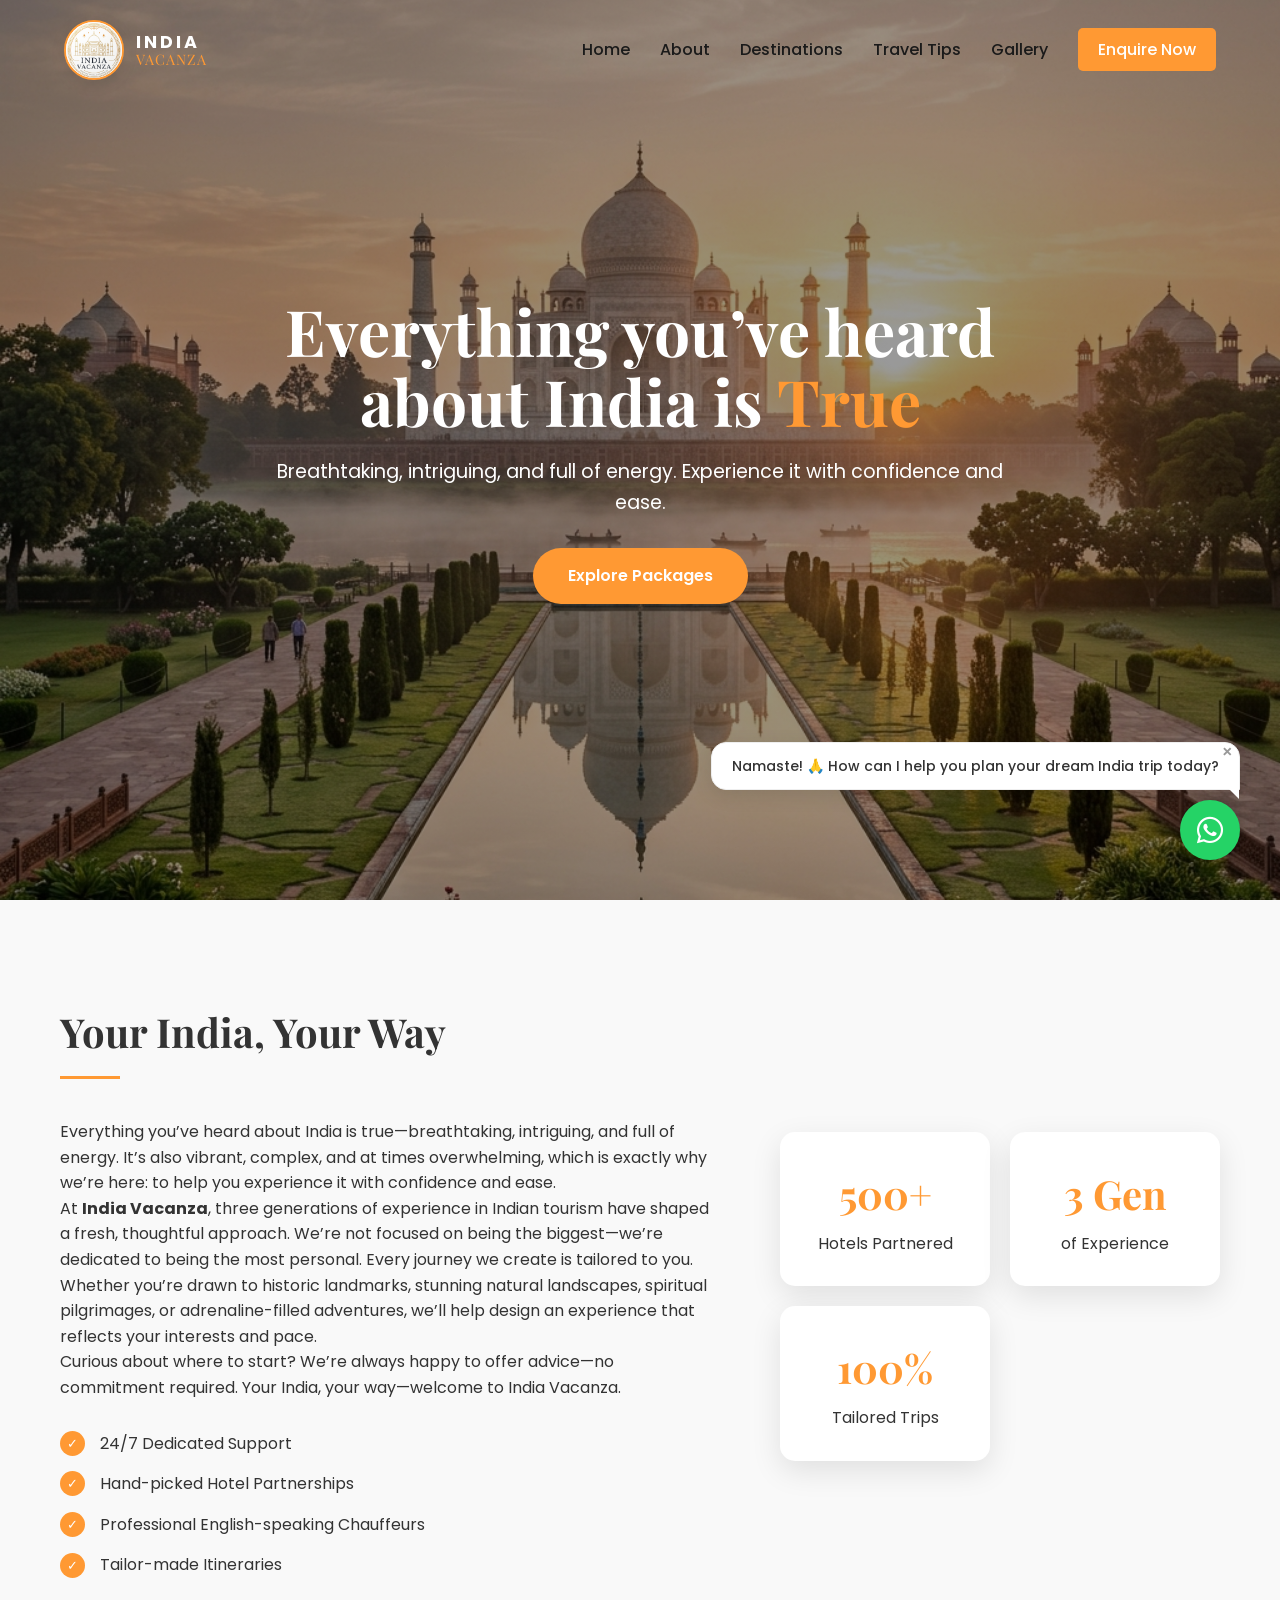
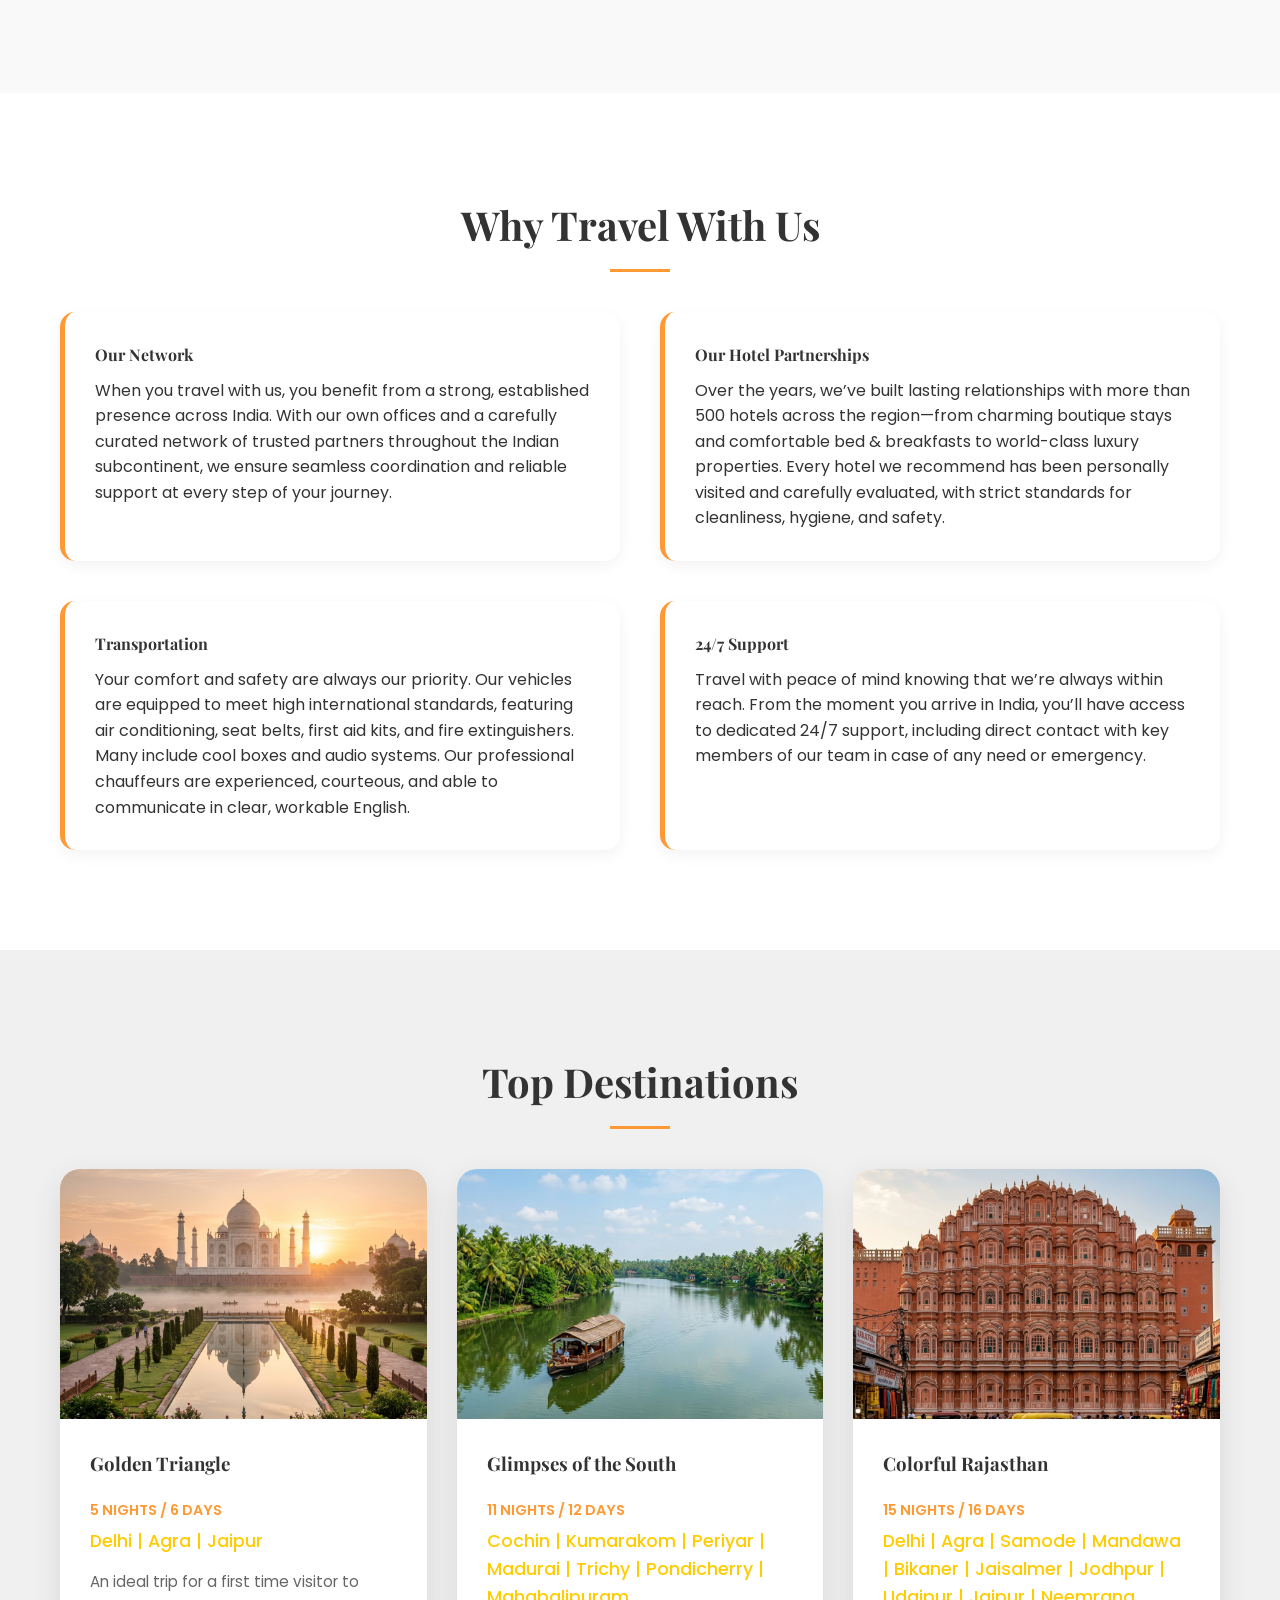
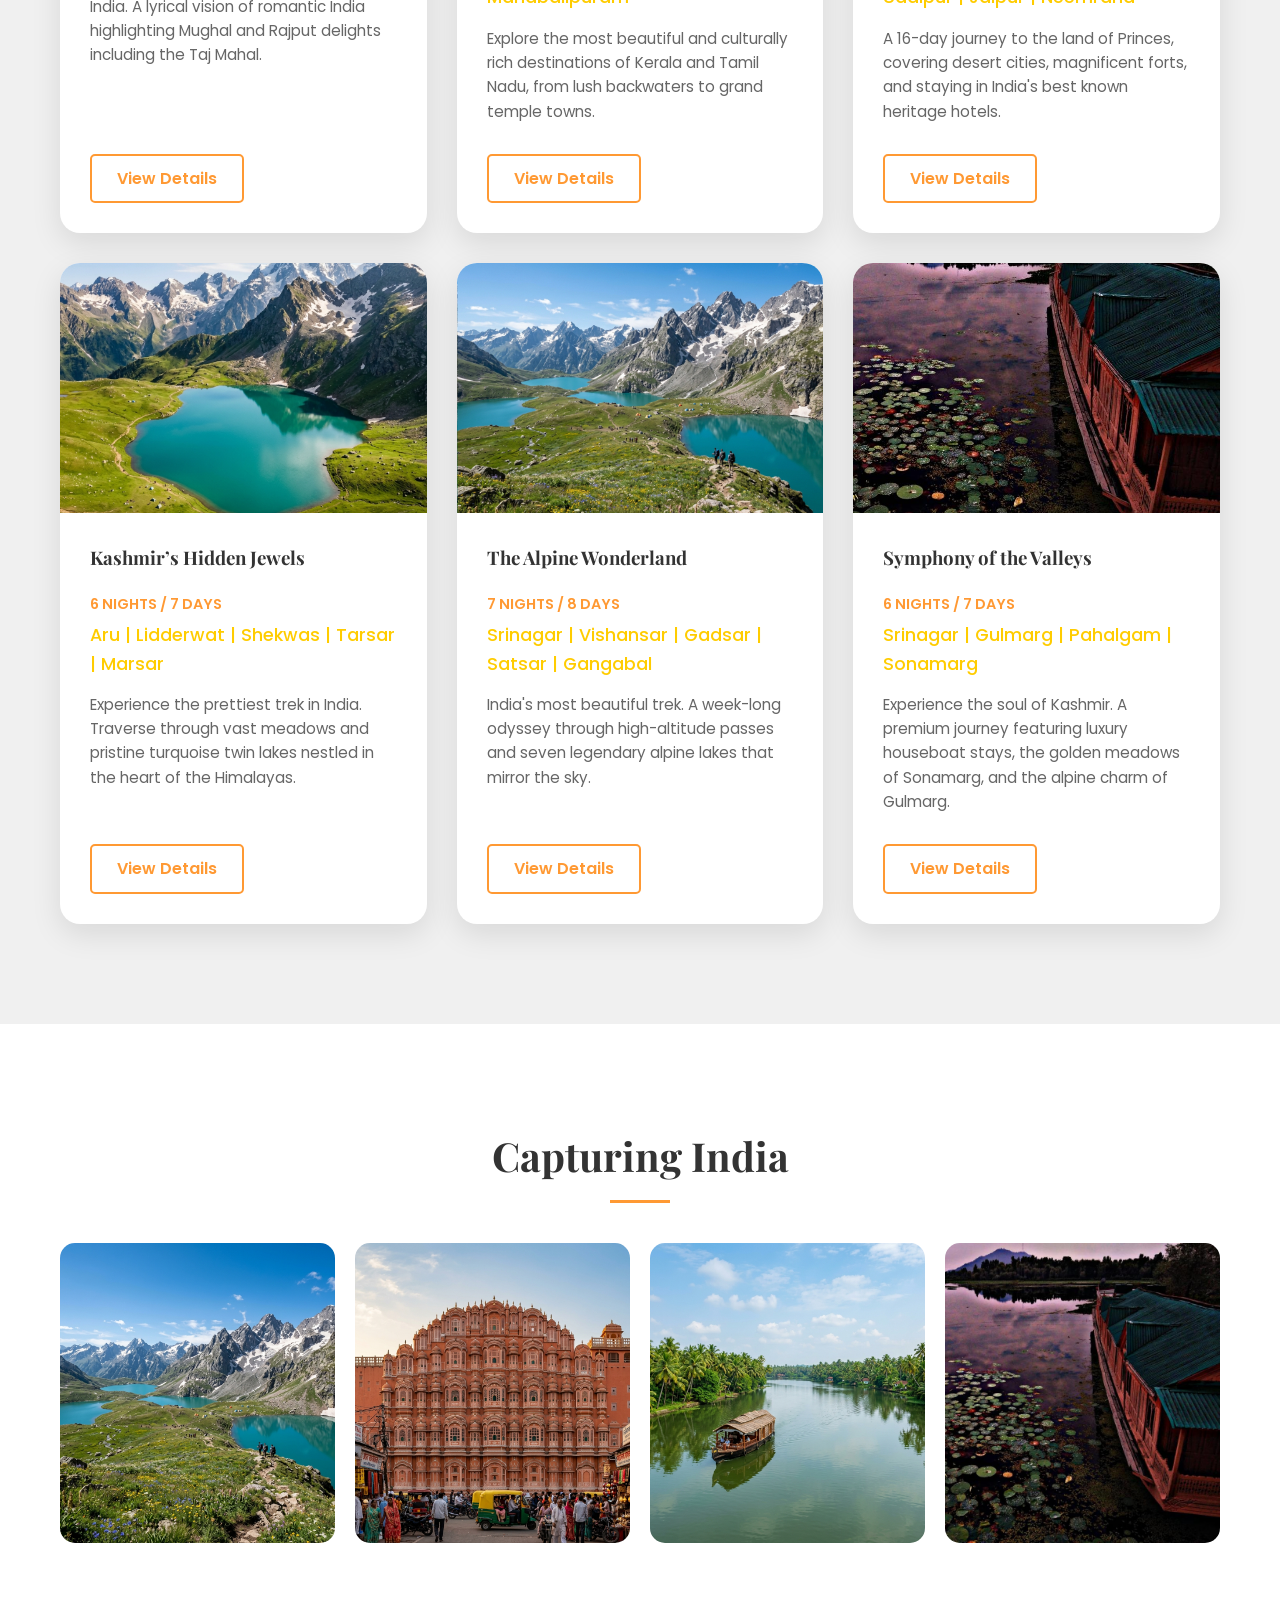
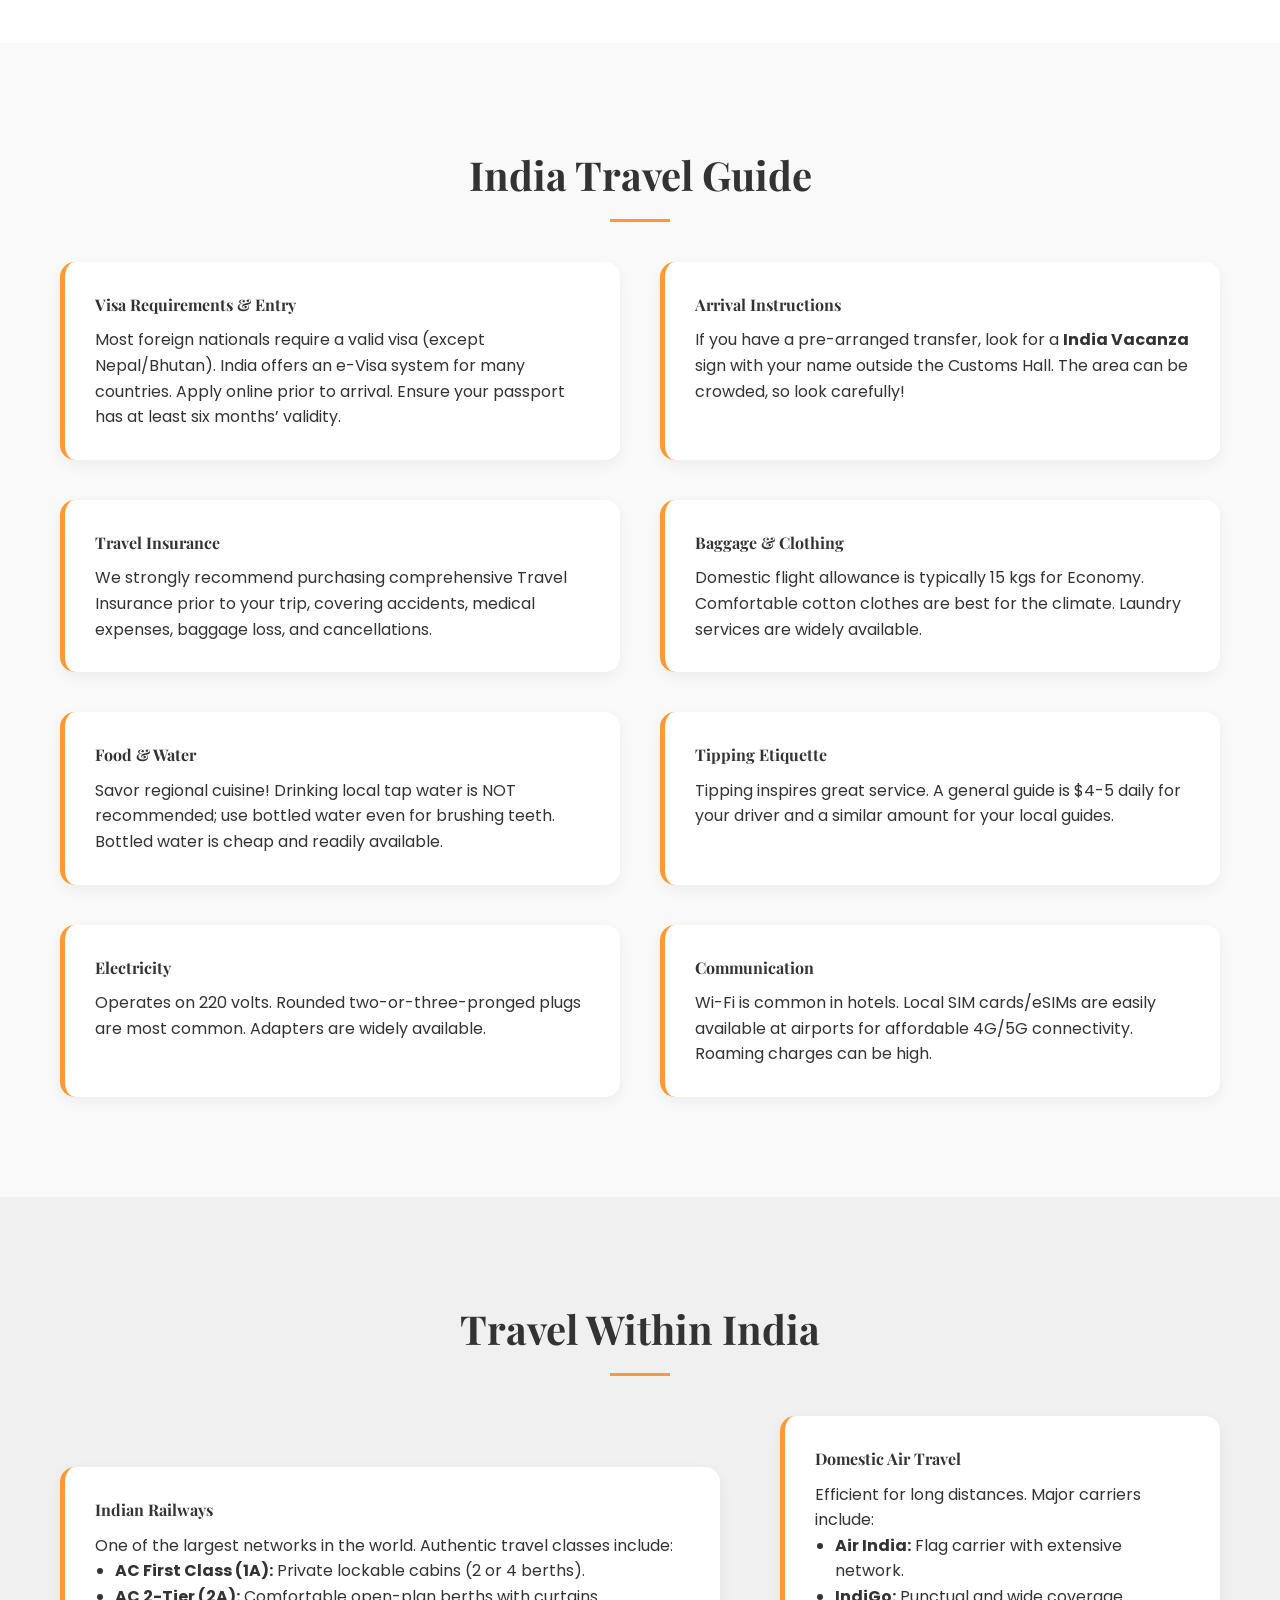
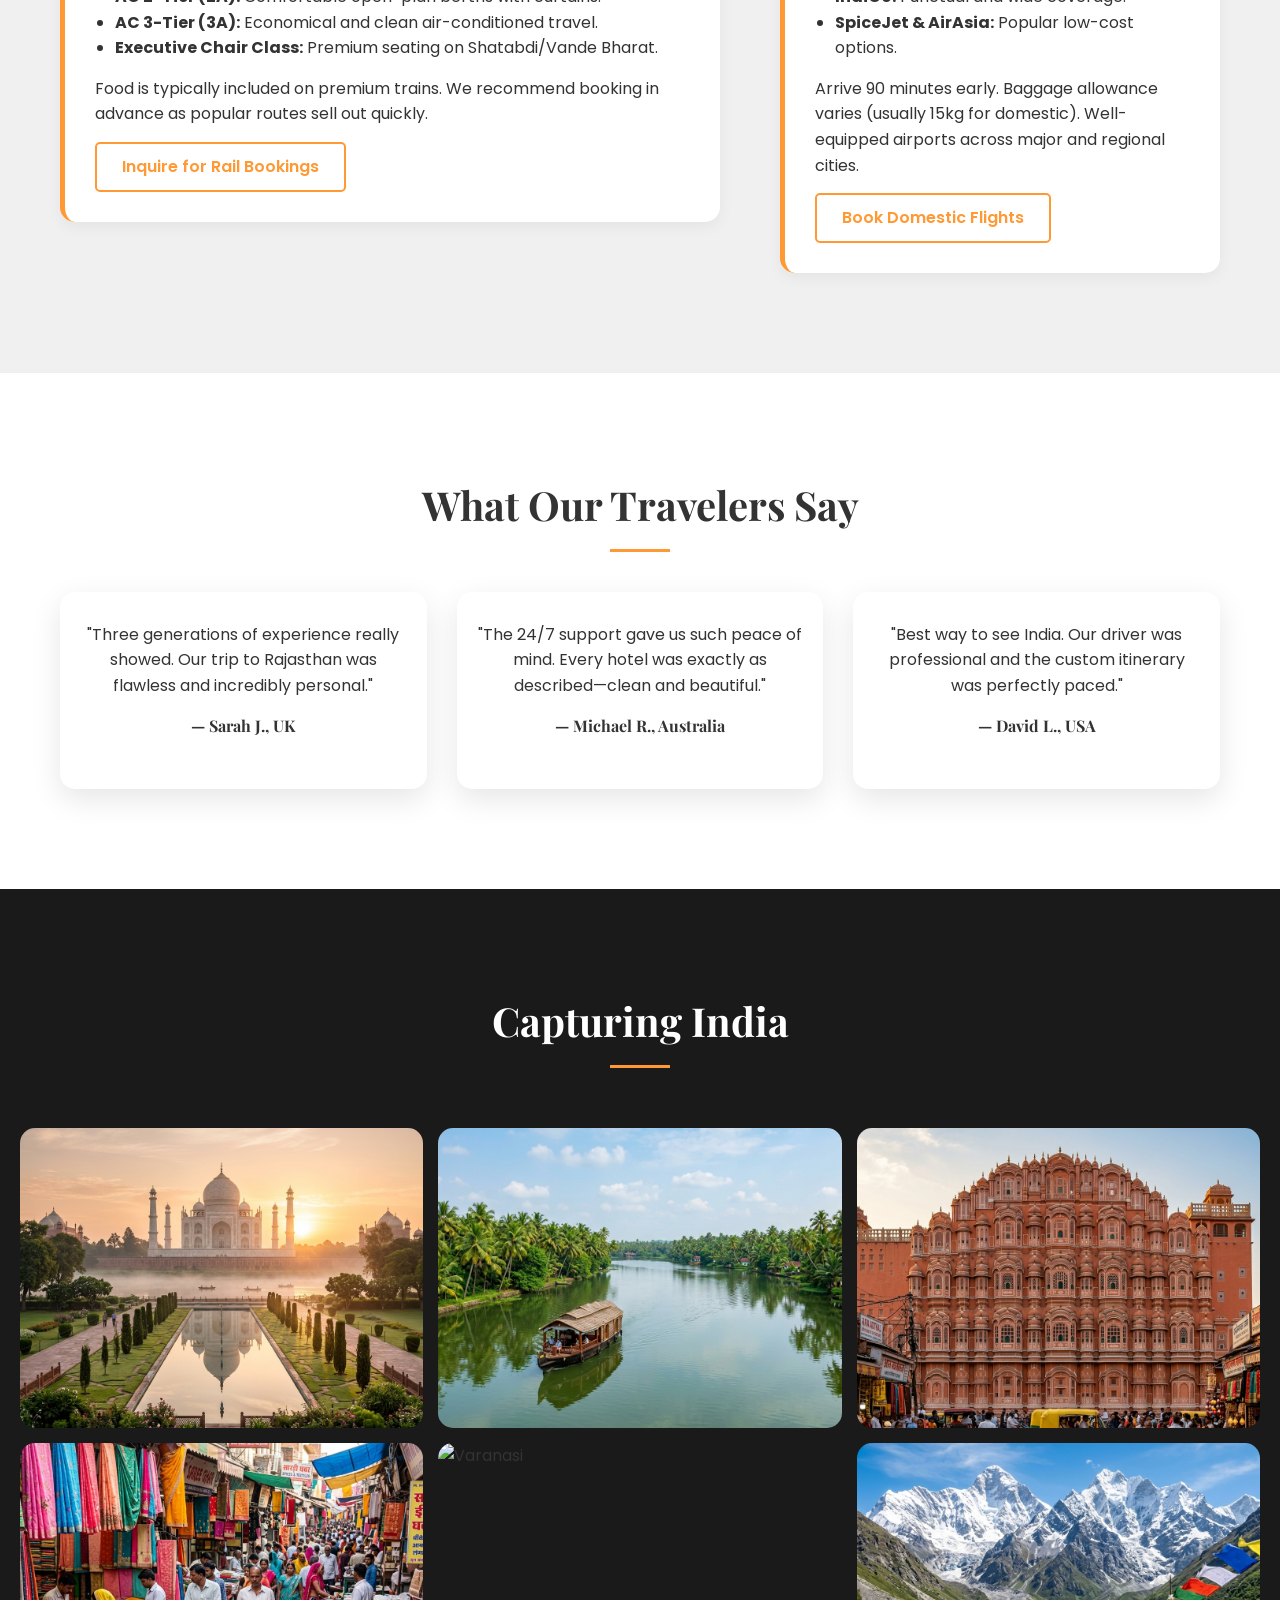
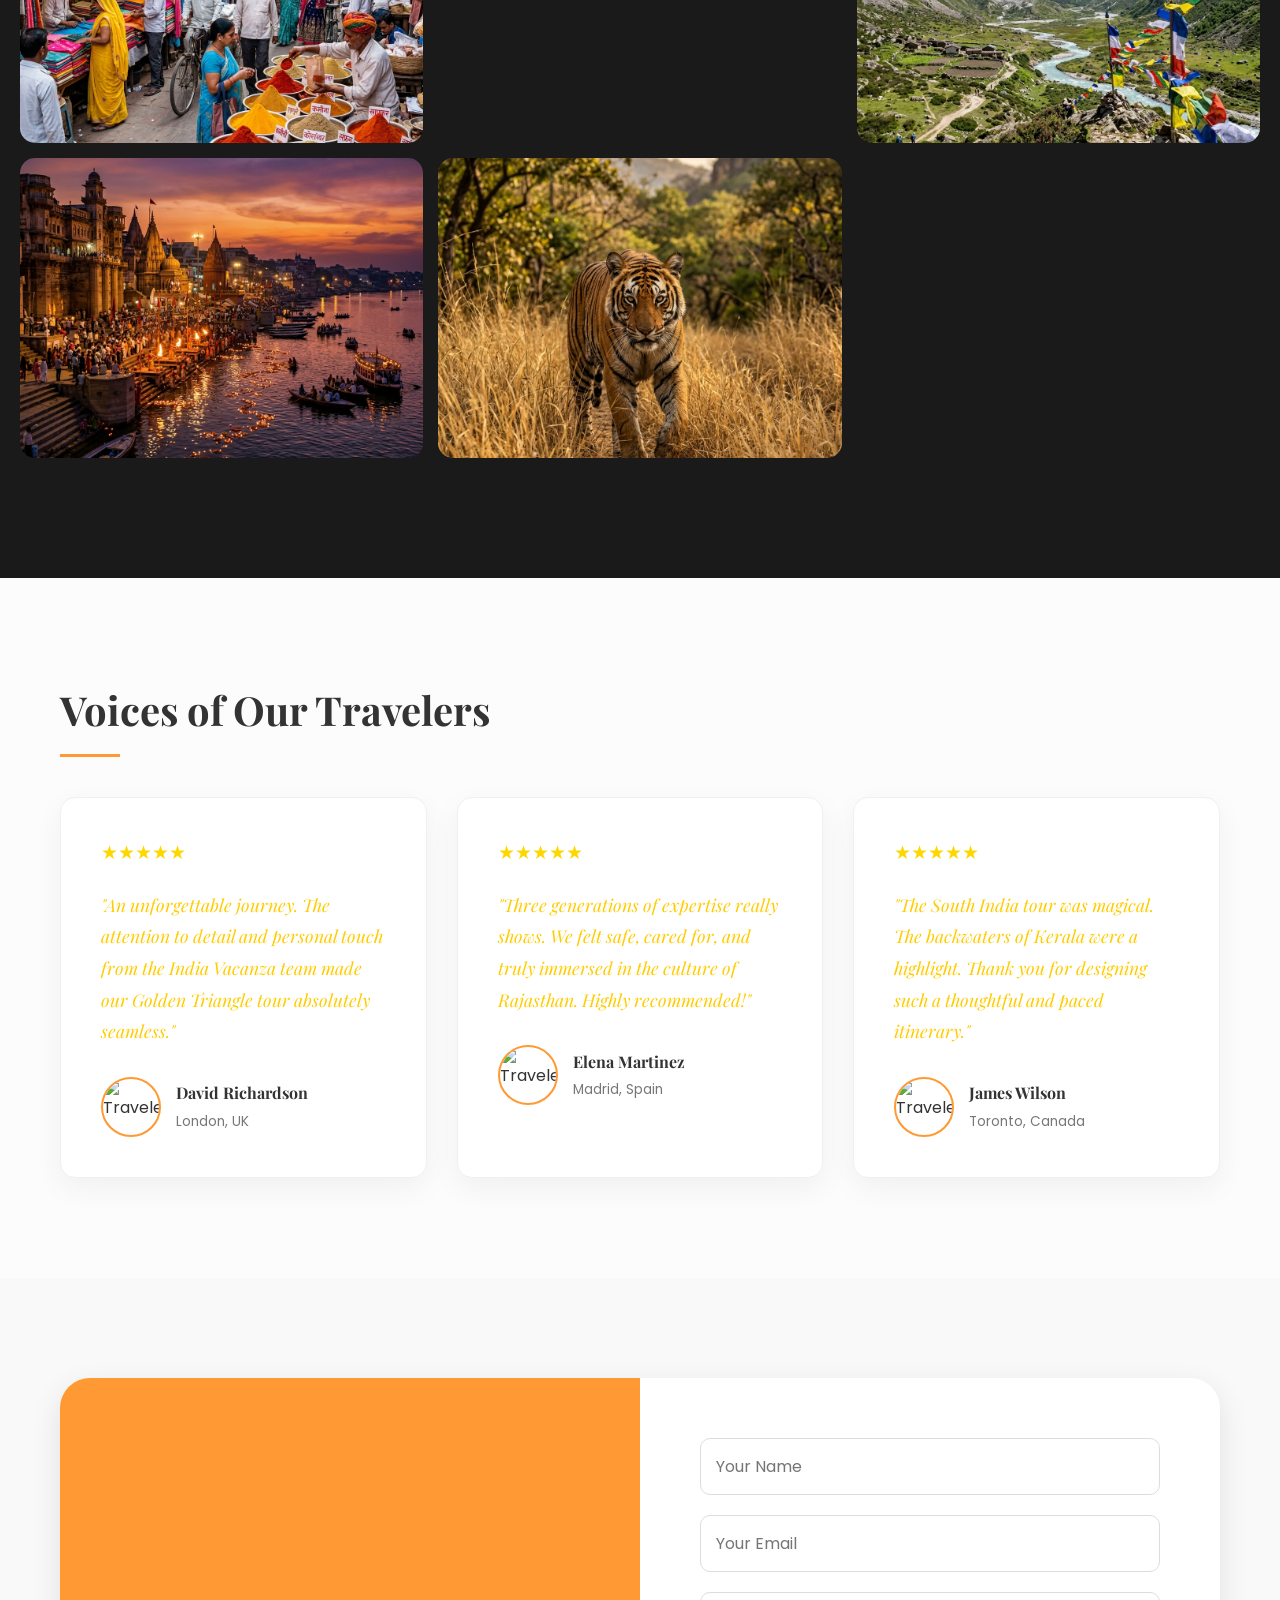
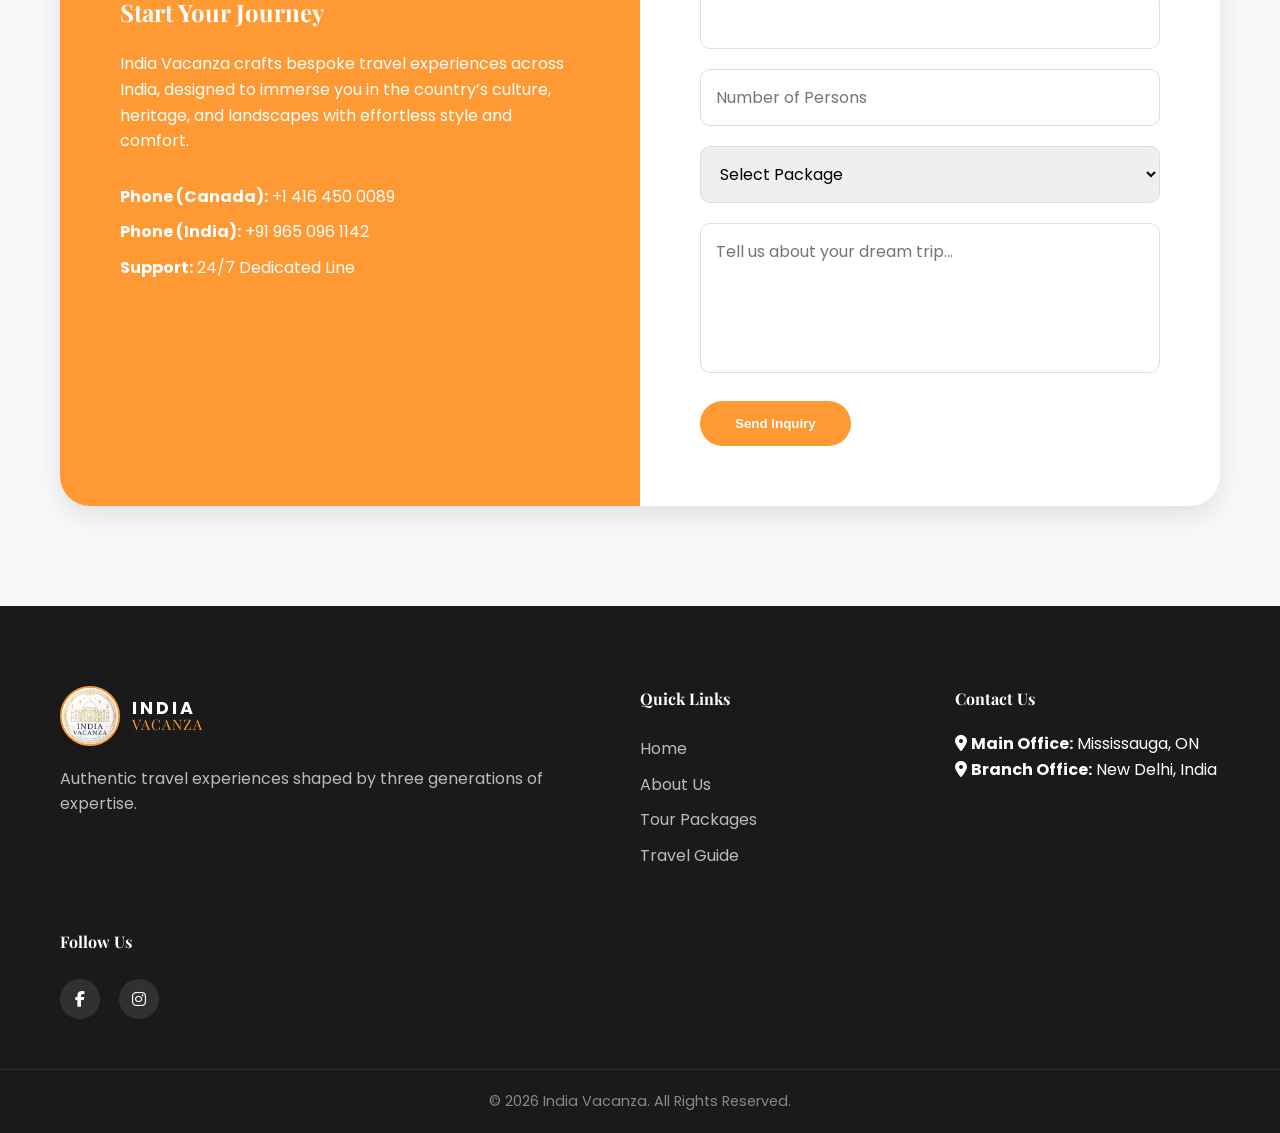
==== commit e70639d7: "Enhance SEO tags" ====
--- a/index.html
+++ b/index.html
@@ -12,7 +12,17 @@
     <meta property="og:url" content="https://indiavacanza.com/">
     <meta property="og:title" content="India Vacanza | Custom Travel Experiences in India">
     <meta property="og:description" content="Bespoke travel experiences across India. Personalized itineraries, professional chauffeurs, and 24/7 support.">
-    <meta property="og:image" content="images/hero.png">
+    <meta property="og:image" content="https://indiavacanza.com/images/hero.png">
+
+    <!-- Twitter -->
+    <meta property="twitter:card" content="summary_large_image">
+    <meta property="twitter:url" content="https://indiavacanza.com/">
+    <meta property="twitter:title" content="India Vacanza | Custom Travel Experiences in India">
+    <meta property="twitter:description" content="Bespoke travel experiences across India. Personalized itineraries, professional chauffeurs, and 24/7 support.">
+    <meta property="twitter:image" content="https://indiavacanza.com/images/hero.png">
+
+    <!-- Canonical URL -->
+    <link rel="canonical" href="https://indiavacanza.com/" />
 
     <!-- Google Fonts -->
     <link rel="preconnect" href="https://fonts.googleapis.com">
@@ -451,48 +461,33 @@
                             <p><strong>Support:</strong> 24/7 Dedicated Line</p>
                         </div>
                     </div>
-                    <div data-fs-success class="form-success-msg">Thanks for your inquiry! We will get back to you shortly.</div>
-                    <div data-fs-error class="form-error-msg">There was a problem submitting your form. Please try again.</div>
-
                     <form class="contact-form" id="my-form" action="https://formspree.io/f/mlgyzvvn" method="POST">
                         <div class="form-group">
-                            <input type="text" name="name" placeholder="Your Name" required data-fs-field>
-                            <span data-fs-error="name"></span>
+                            <input type="text" name="name" placeholder="Your Name" required>
                         </div>
                         <div class="form-group">
-                            <input type="email" name="email" placeholder="Your Email" required data-fs-field>
-                            <span data-fs-error="email"></span>
+                            <input type="email" name="email" placeholder="Your Email" required>
                         </div>
                         <div class="form-group">
-                            <input type="tel" id="phone" name="phone" required style="width: 100%;" data-fs-field>
-                            <span data-fs-error="phone"></span>
+                            <input type="tel" id="phone" name="phone" required style="width: 100%;">
                         </div>
                         <div class="form-group">
-                            <input type="number" name="persons" placeholder="Number of Persons" min="1" data-fs-field>
-                            <span data-fs-error="persons"></span>
+                            <input type="number" name="persons" placeholder="Number of Persons" min="1">
                         </div>
                         <div class="form-group">
-                            <select name="package" data-fs-field>
+                            <select name="package">
                                 <option value="">Select Package</option>
                                 <option value="Golden Triangle">Golden Triangle</option>
                                 <option value="Glimpses of the South">Glimpses of the South</option>
                                 <option value="Colorful Rajasthan">Colorful Rajasthan</option>
                                 <option value="Custom Itinerary">Custom Itinerary</option>
                             </select>
-                            <span data-fs-error="package"></span>
                         </div>
                         <div class="form-group">
-                            <textarea name="message" placeholder="Tell us about your dream trip..." required data-fs-field></textarea>
-                            <span data-fs-error="message"></span>
-                        </div>
-                        <button type="submit" class="btn-primary" data-fs-submit-btn>Send Inquiry</button>
+                            <textarea name="message" placeholder="Tell us about your dream trip..." required></textarea>
+                        </div>
+                        <button type="submit" class="btn-primary">Send Inquiry</button>
                     </form>
-
-                    <script>
-                      window.formspree = window.formspree || function () { (formspree.q = formspree.q || []).push(arguments); };
-                      formspree('initForm', { formElement: '#my-form', formId: 'mlgyzvvn' });
-                    </script>
-                    <script src="https://unpkg.com/@formspree/ajax@1" defer></script>
                 </div>
             </div>
         </section>
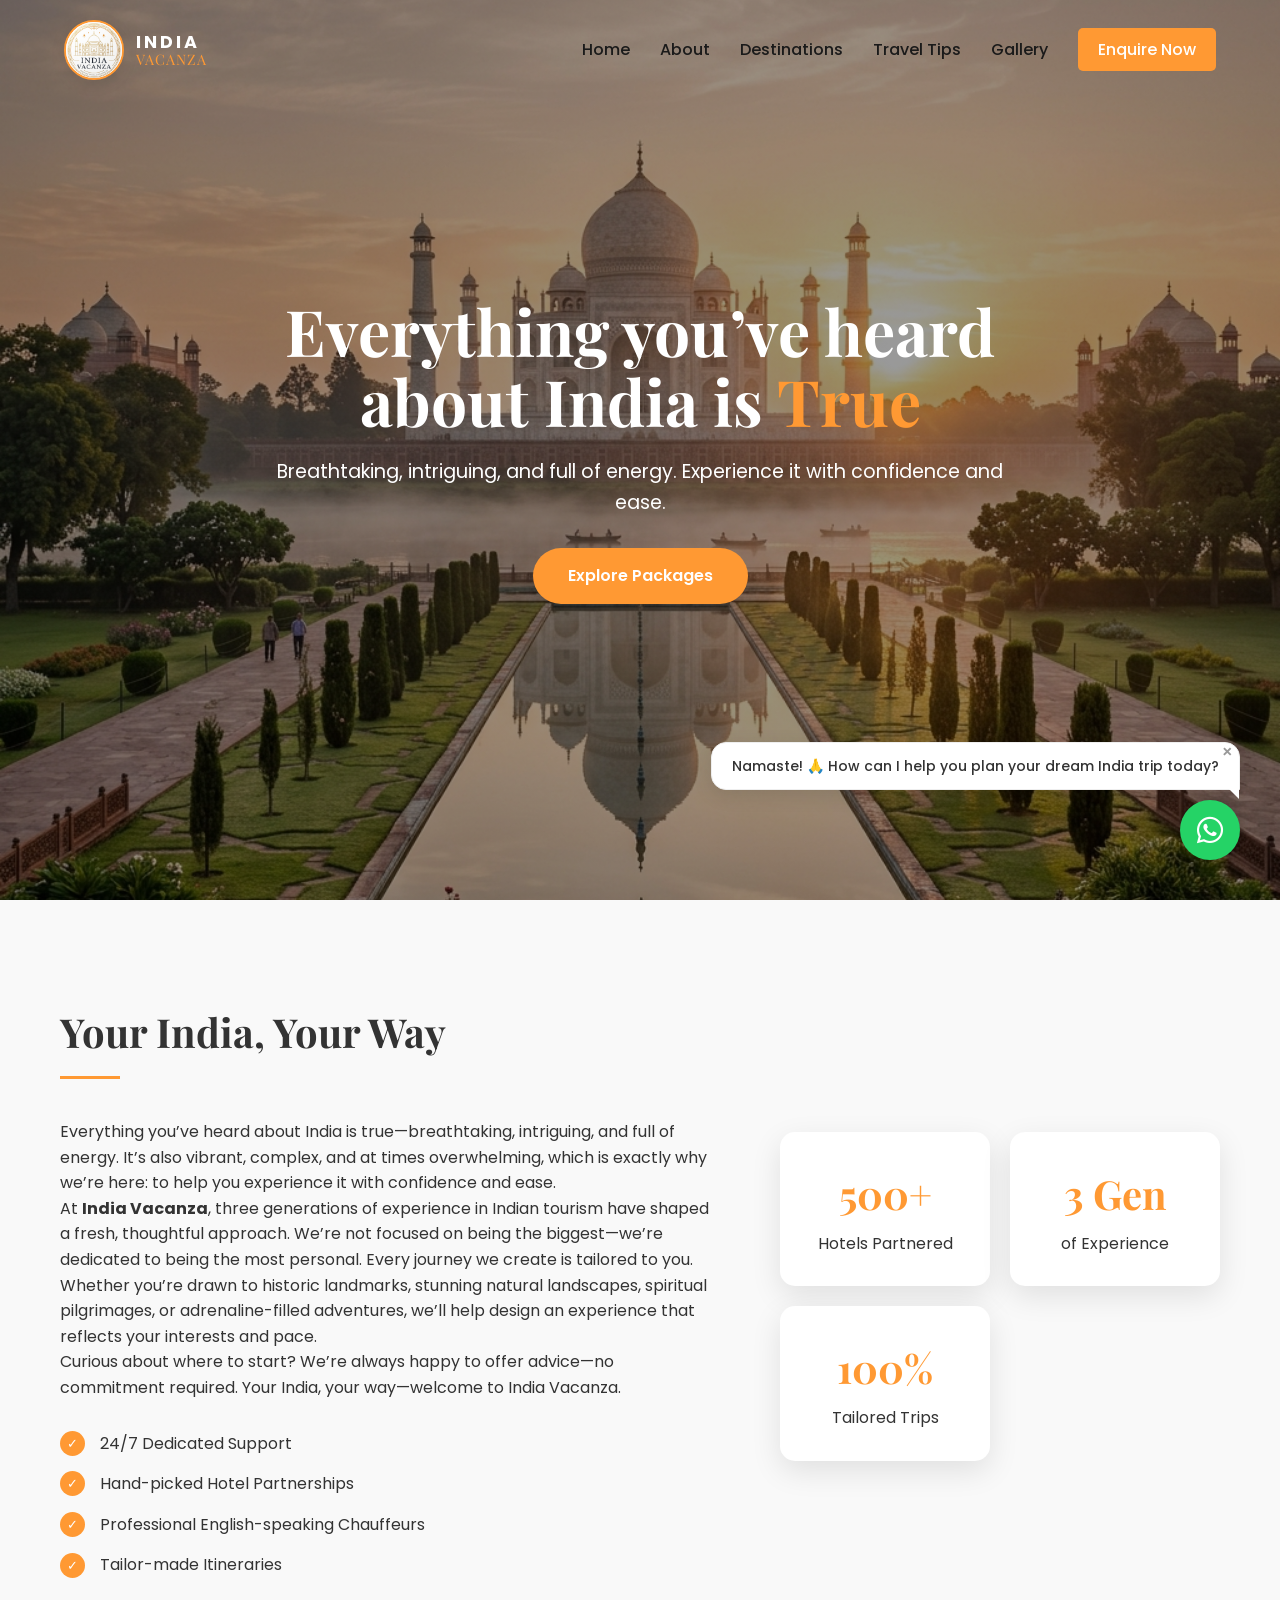
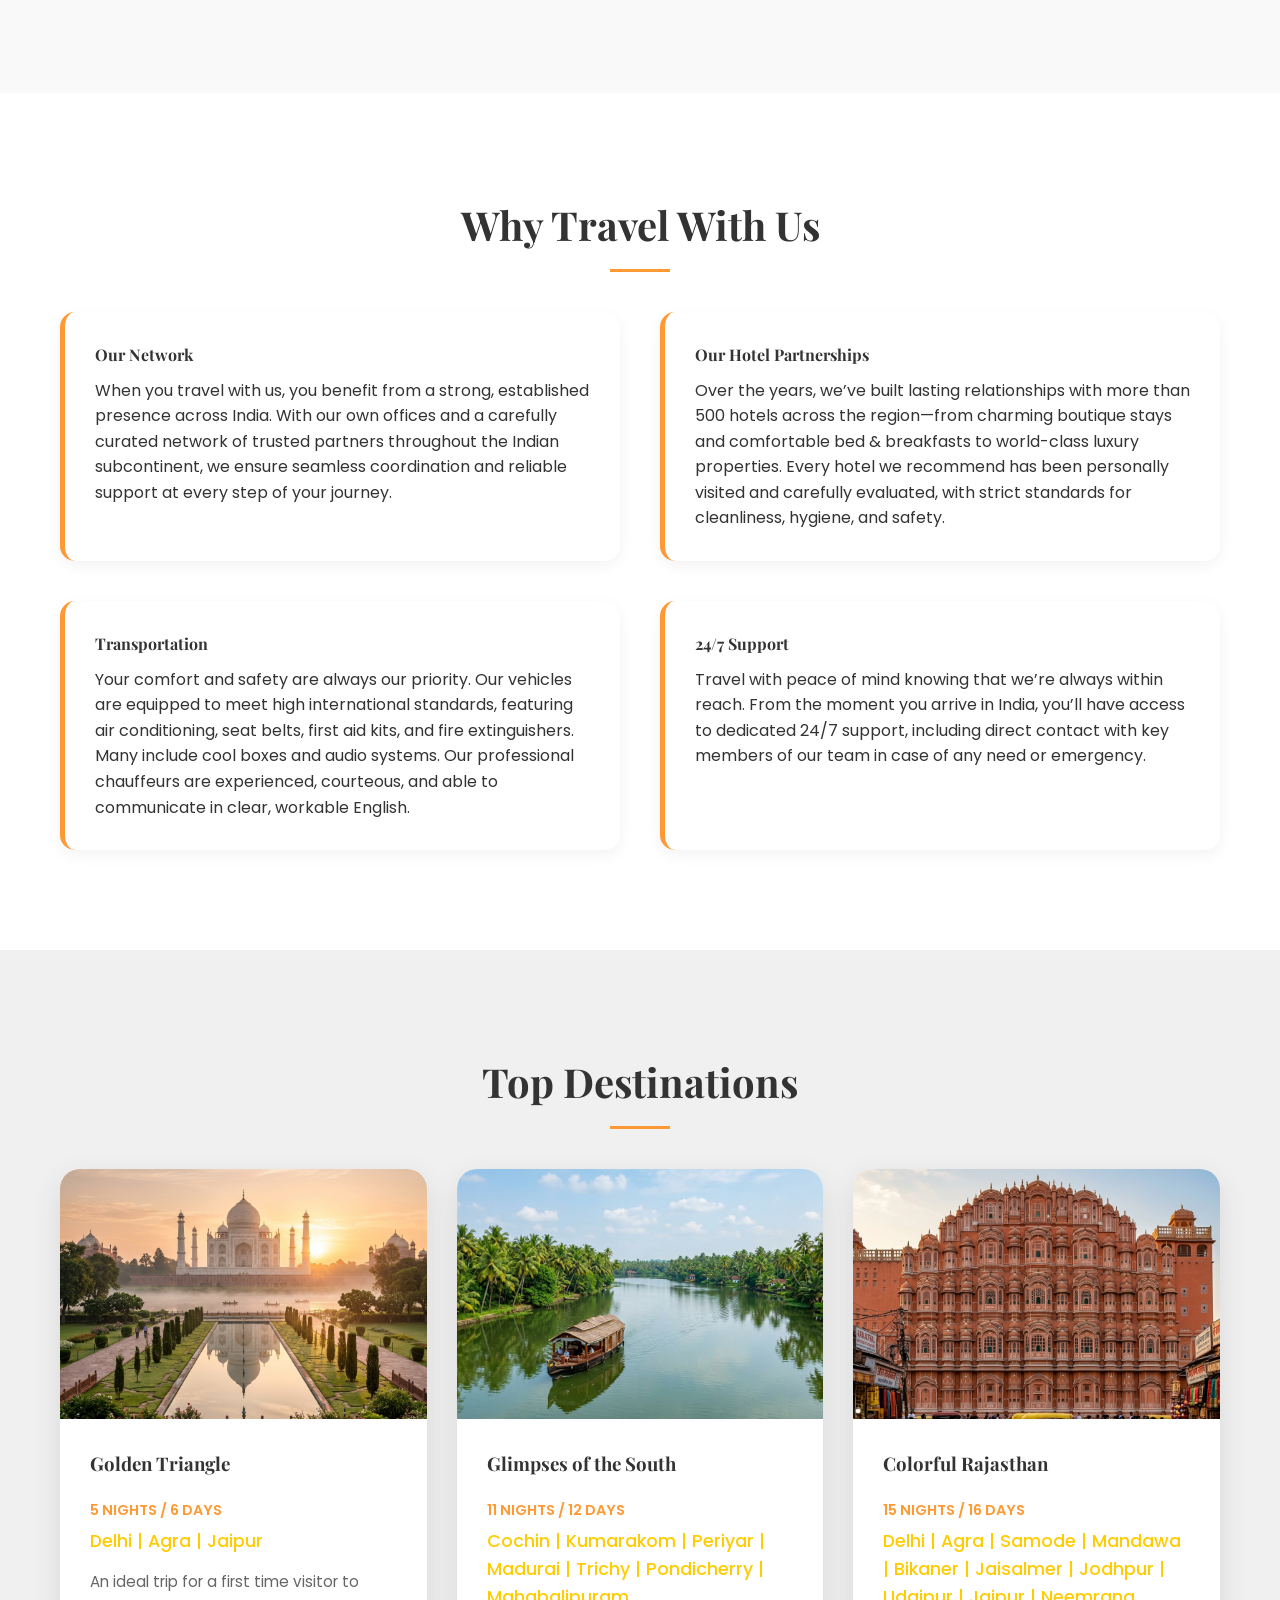
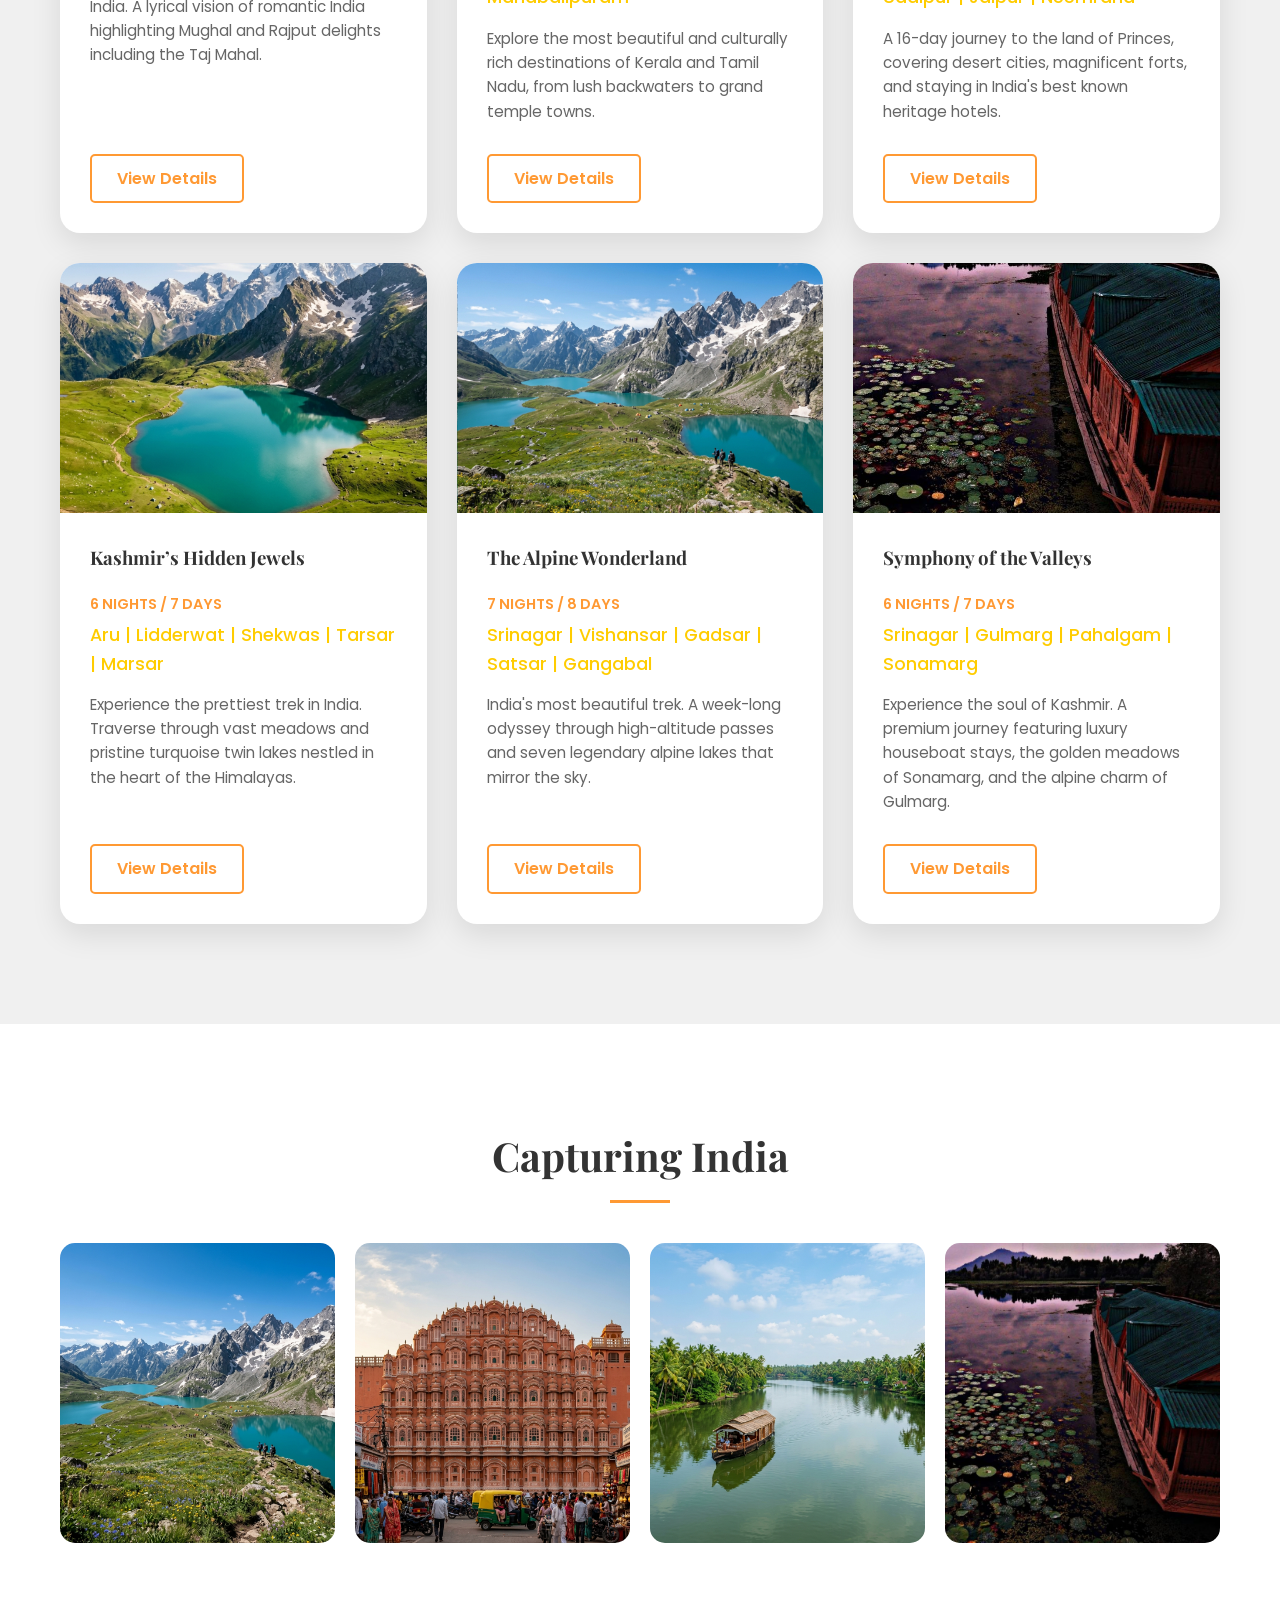
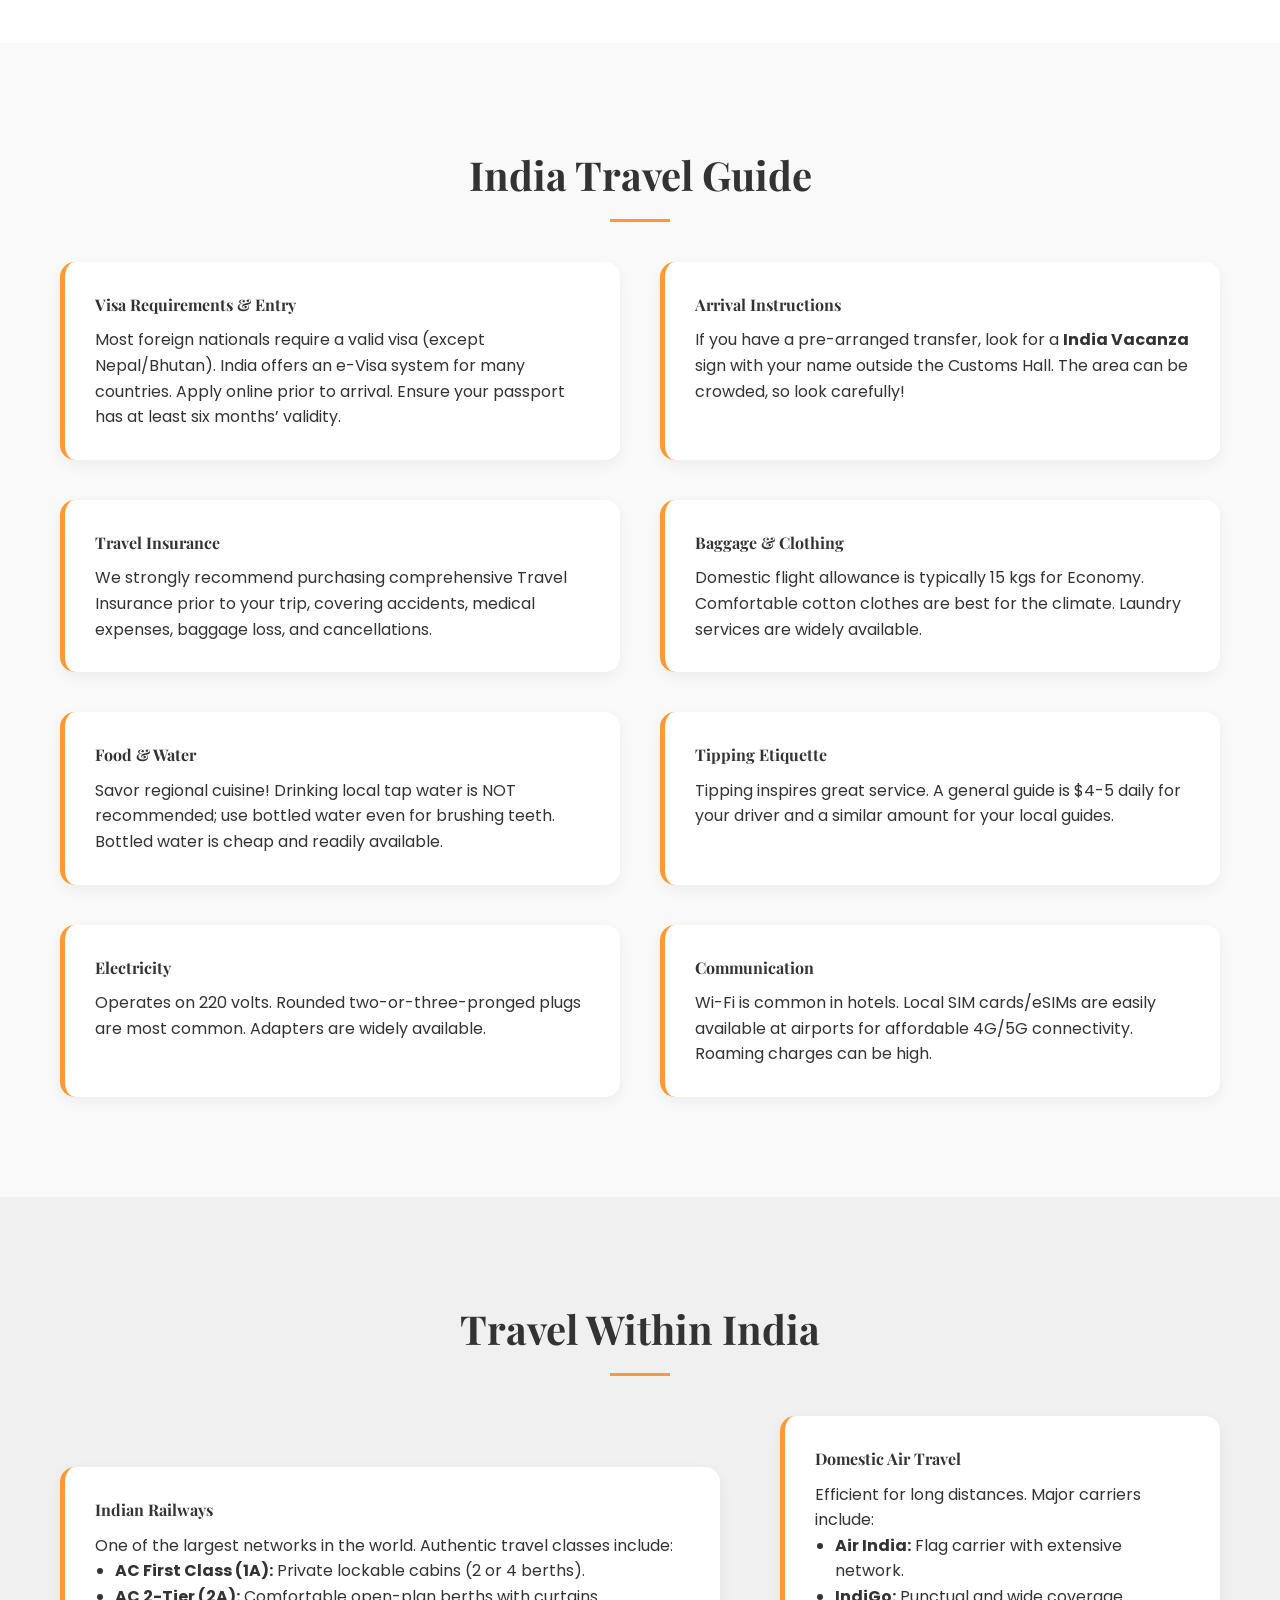
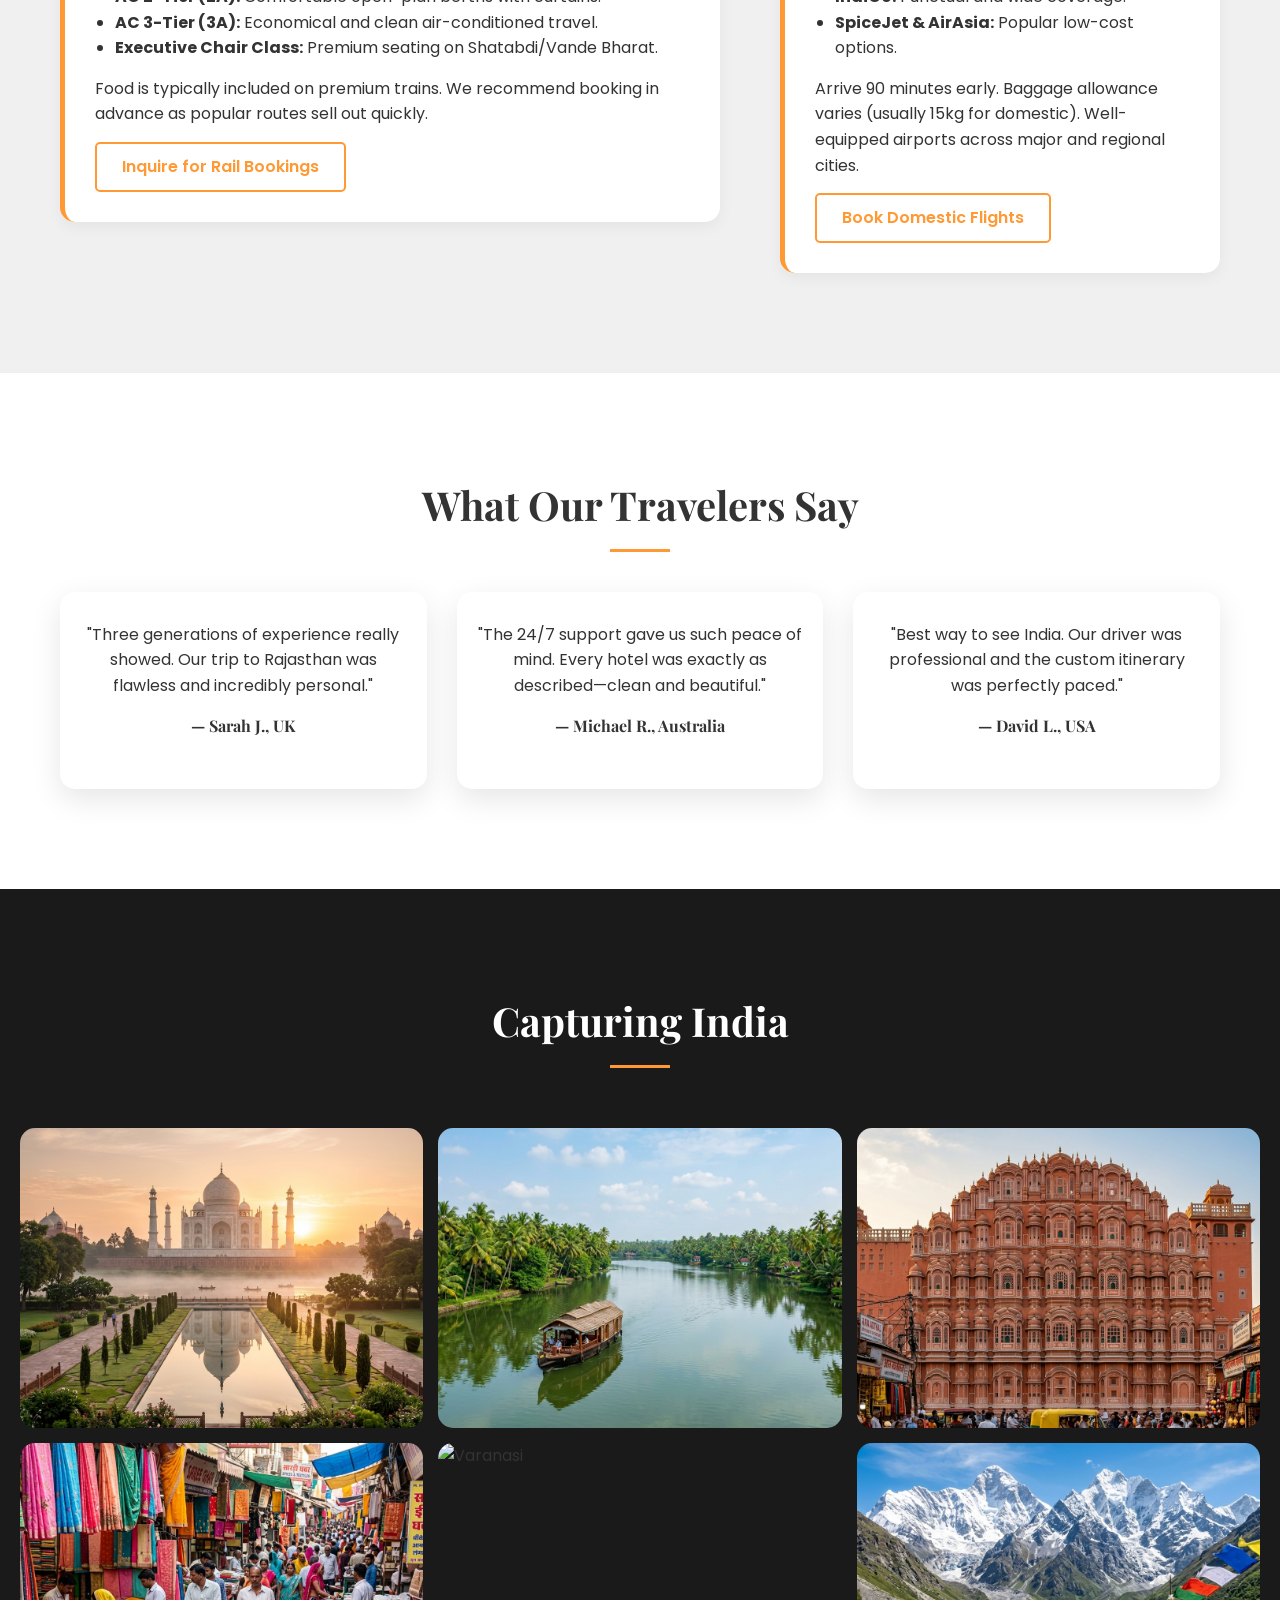
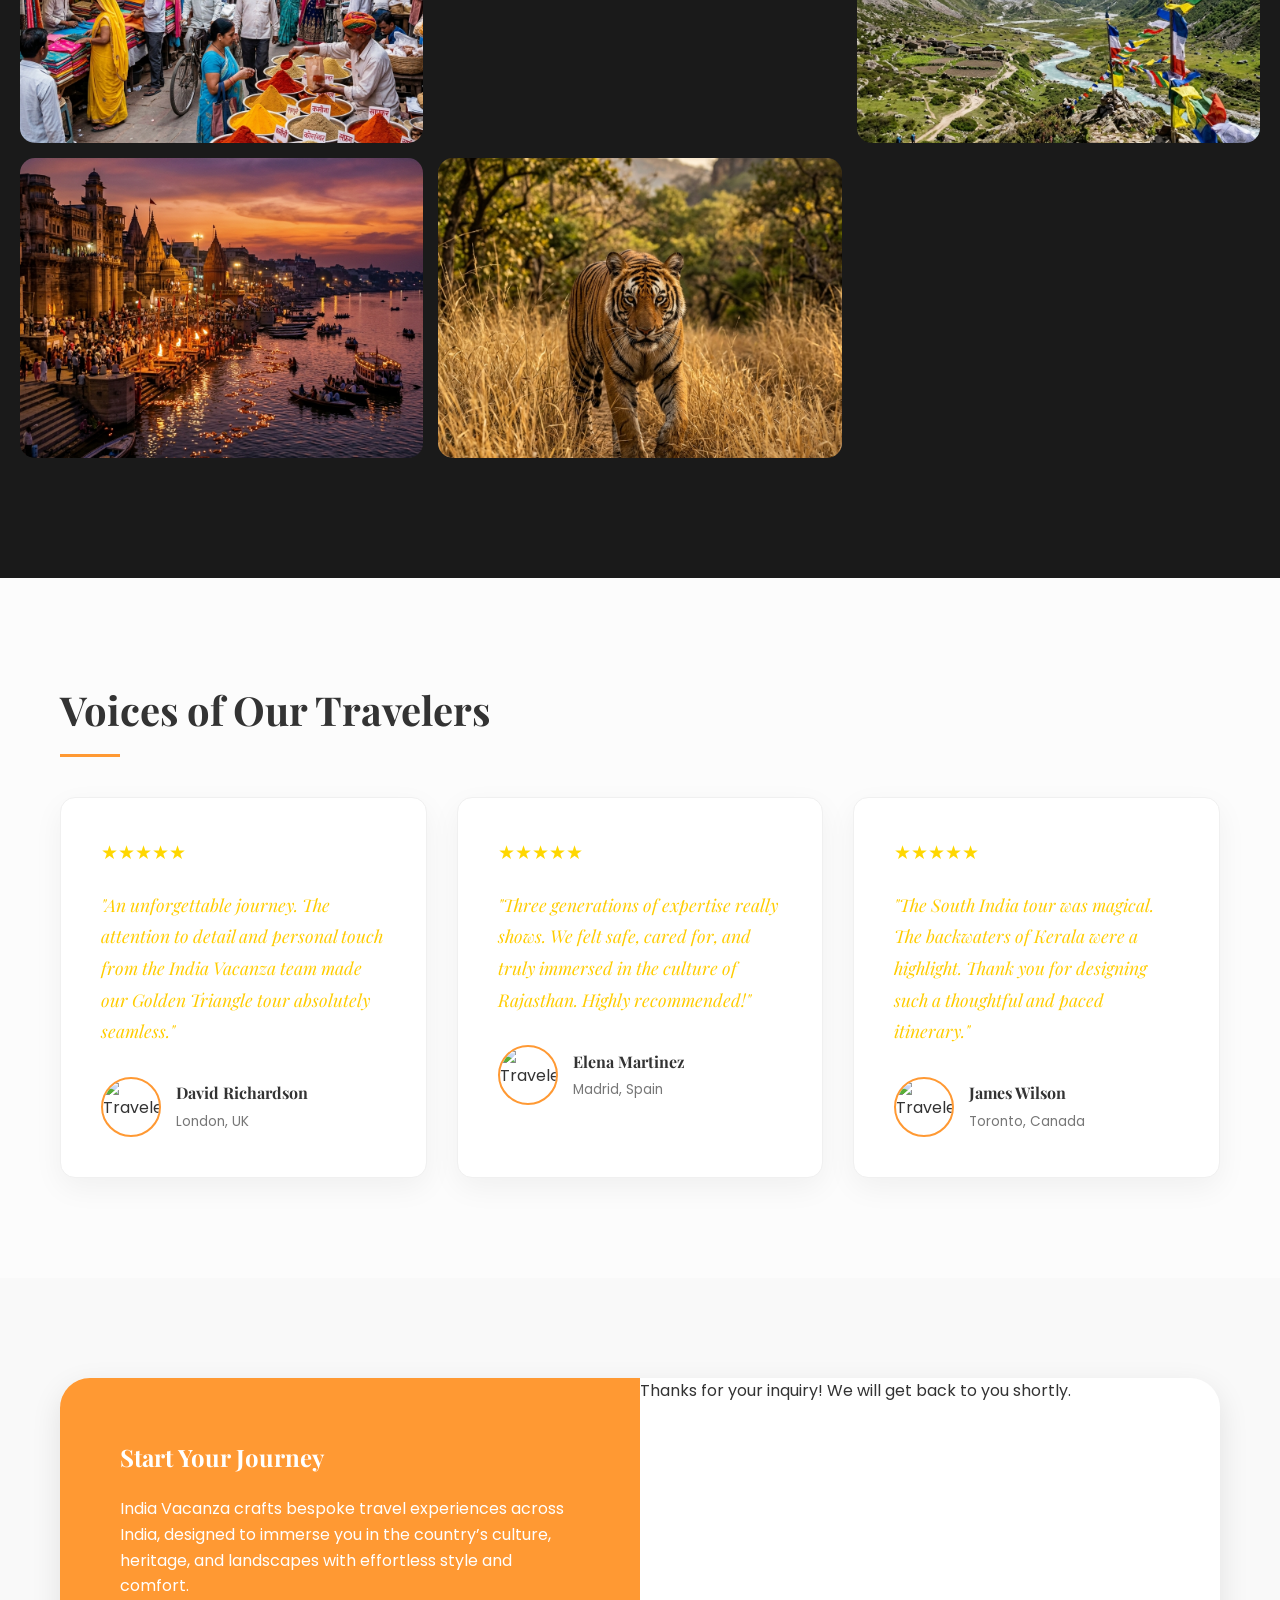
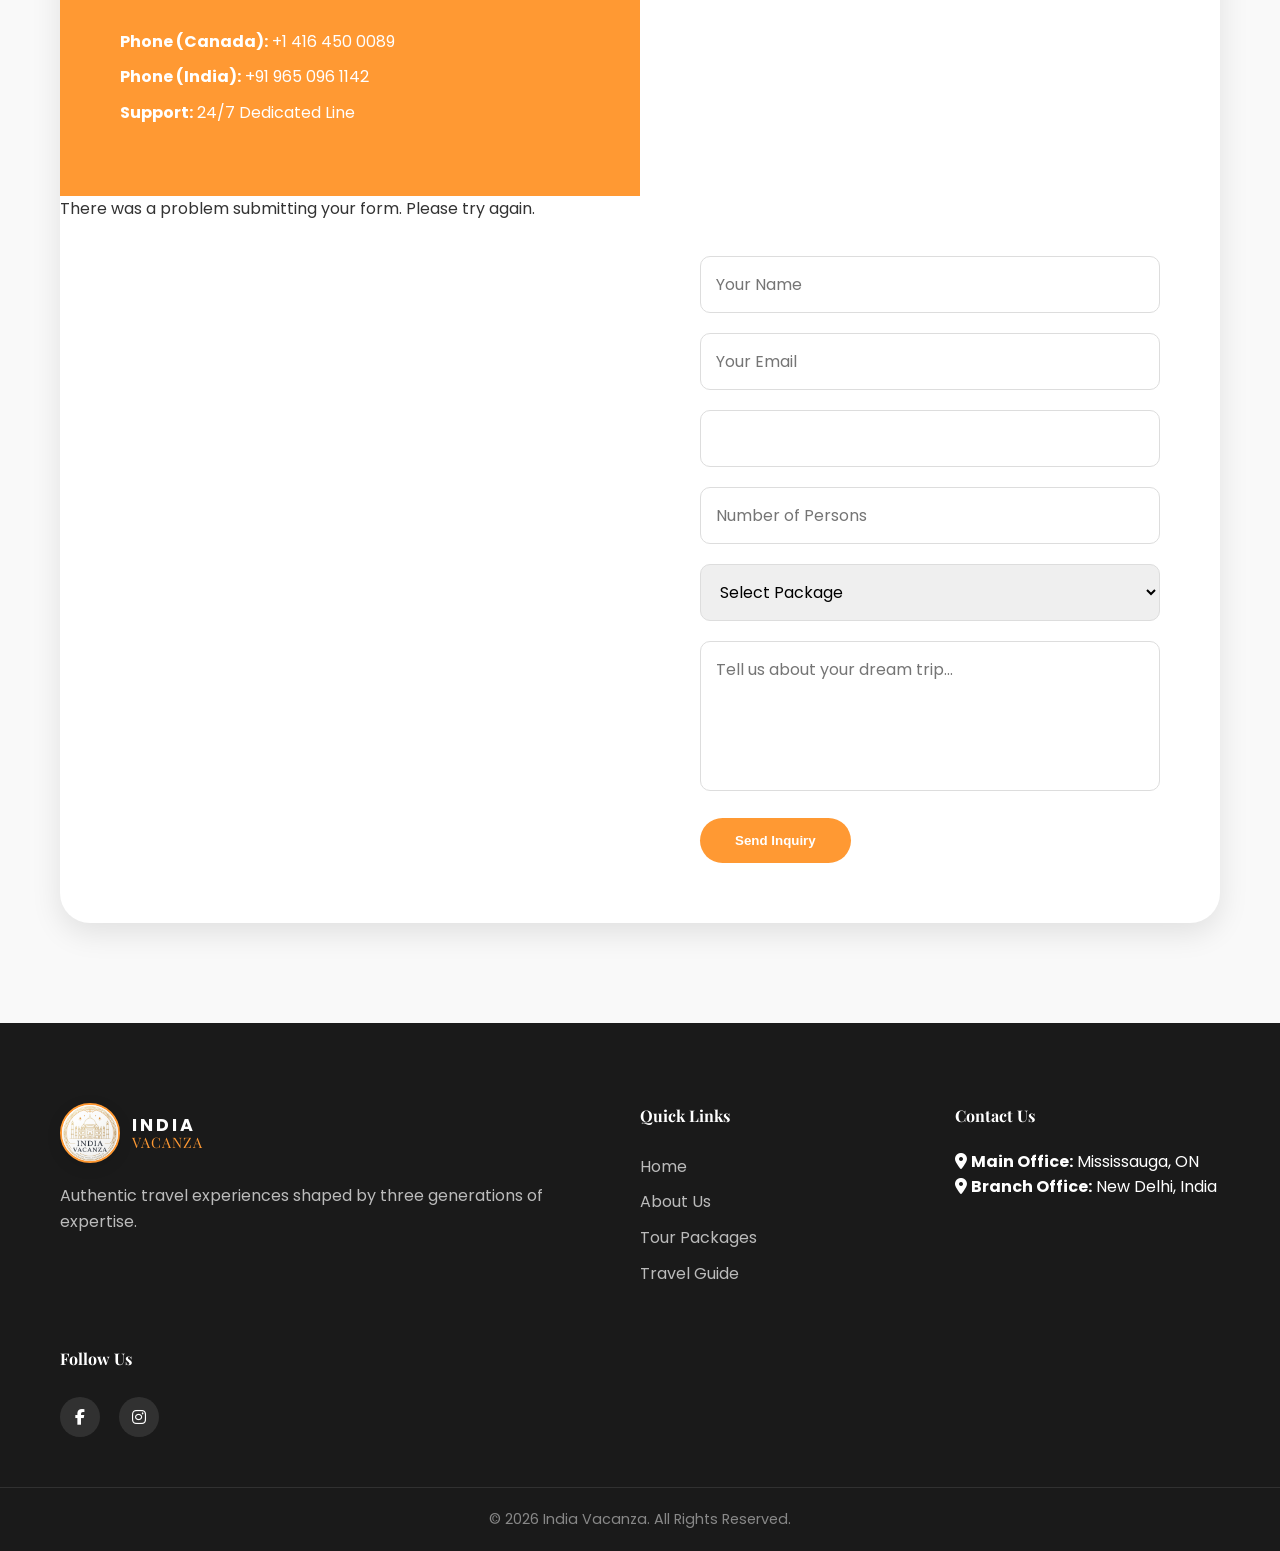
==== commit 5a4dc46a: "Initial commit" ====
--- a/index.html
+++ b/index.html
@@ -12,17 +12,7 @@
     <meta property="og:url" content="https://indiavacanza.com/">
     <meta property="og:title" content="India Vacanza | Custom Travel Experiences in India">
     <meta property="og:description" content="Bespoke travel experiences across India. Personalized itineraries, professional chauffeurs, and 24/7 support.">
-    <meta property="og:image" content="https://indiavacanza.com/images/hero.png">
-
-    <!-- Twitter -->
-    <meta property="twitter:card" content="summary_large_image">
-    <meta property="twitter:url" content="https://indiavacanza.com/">
-    <meta property="twitter:title" content="India Vacanza | Custom Travel Experiences in India">
-    <meta property="twitter:description" content="Bespoke travel experiences across India. Personalized itineraries, professional chauffeurs, and 24/7 support.">
-    <meta property="twitter:image" content="https://indiavacanza.com/images/hero.png">
-
-    <!-- Canonical URL -->
-    <link rel="canonical" href="https://indiavacanza.com/" />
+    <meta property="og:image" content="images/hero.png">
 
     <!-- Google Fonts -->
     <link rel="preconnect" href="https://fonts.googleapis.com">
@@ -461,33 +451,48 @@
                             <p><strong>Support:</strong> 24/7 Dedicated Line</p>
                         </div>
                     </div>
+                    <div data-fs-success class="form-success-msg">Thanks for your inquiry! We will get back to you shortly.</div>
+                    <div data-fs-error class="form-error-msg">There was a problem submitting your form. Please try again.</div>
+
                     <form class="contact-form" id="my-form" action="https://formspree.io/f/mlgyzvvn" method="POST">
                         <div class="form-group">
-                            <input type="text" name="name" placeholder="Your Name" required>
+                            <input type="text" name="name" placeholder="Your Name" required data-fs-field>
+                            <span data-fs-error="name"></span>
                         </div>
                         <div class="form-group">
-                            <input type="email" name="email" placeholder="Your Email" required>
+                            <input type="email" name="email" placeholder="Your Email" required data-fs-field>
+                            <span data-fs-error="email"></span>
                         </div>
                         <div class="form-group">
-                            <input type="tel" id="phone" name="phone" required style="width: 100%;">
+                            <input type="tel" id="phone" name="phone" required style="width: 100%;" data-fs-field>
+                            <span data-fs-error="phone"></span>
                         </div>
                         <div class="form-group">
-                            <input type="number" name="persons" placeholder="Number of Persons" min="1">
+                            <input type="number" name="persons" placeholder="Number of Persons" min="1" data-fs-field>
+                            <span data-fs-error="persons"></span>
                         </div>
                         <div class="form-group">
-                            <select name="package">
+                            <select name="package" data-fs-field>
                                 <option value="">Select Package</option>
                                 <option value="Golden Triangle">Golden Triangle</option>
                                 <option value="Glimpses of the South">Glimpses of the South</option>
                                 <option value="Colorful Rajasthan">Colorful Rajasthan</option>
                                 <option value="Custom Itinerary">Custom Itinerary</option>
                             </select>
+                            <span data-fs-error="package"></span>
                         </div>
                         <div class="form-group">
-                            <textarea name="message" placeholder="Tell us about your dream trip..." required></textarea>
-                        </div>
-                        <button type="submit" class="btn-primary">Send Inquiry</button>
+                            <textarea name="message" placeholder="Tell us about your dream trip..." required data-fs-field></textarea>
+                            <span data-fs-error="message"></span>
+                        </div>
+                        <button type="submit" class="btn-primary" data-fs-submit-btn>Send Inquiry</button>
                     </form>
+
+                    <script>
+                      window.formspree = window.formspree || function () { (formspree.q = formspree.q || []).push(arguments); };
+                      formspree('initForm', { formElement: '#my-form', formId: 'mlgyzvvn' });
+                    </script>
+                    <script src="https://unpkg.com/@formspree/ajax@1" defer></script>
                 </div>
             </div>
         </section>
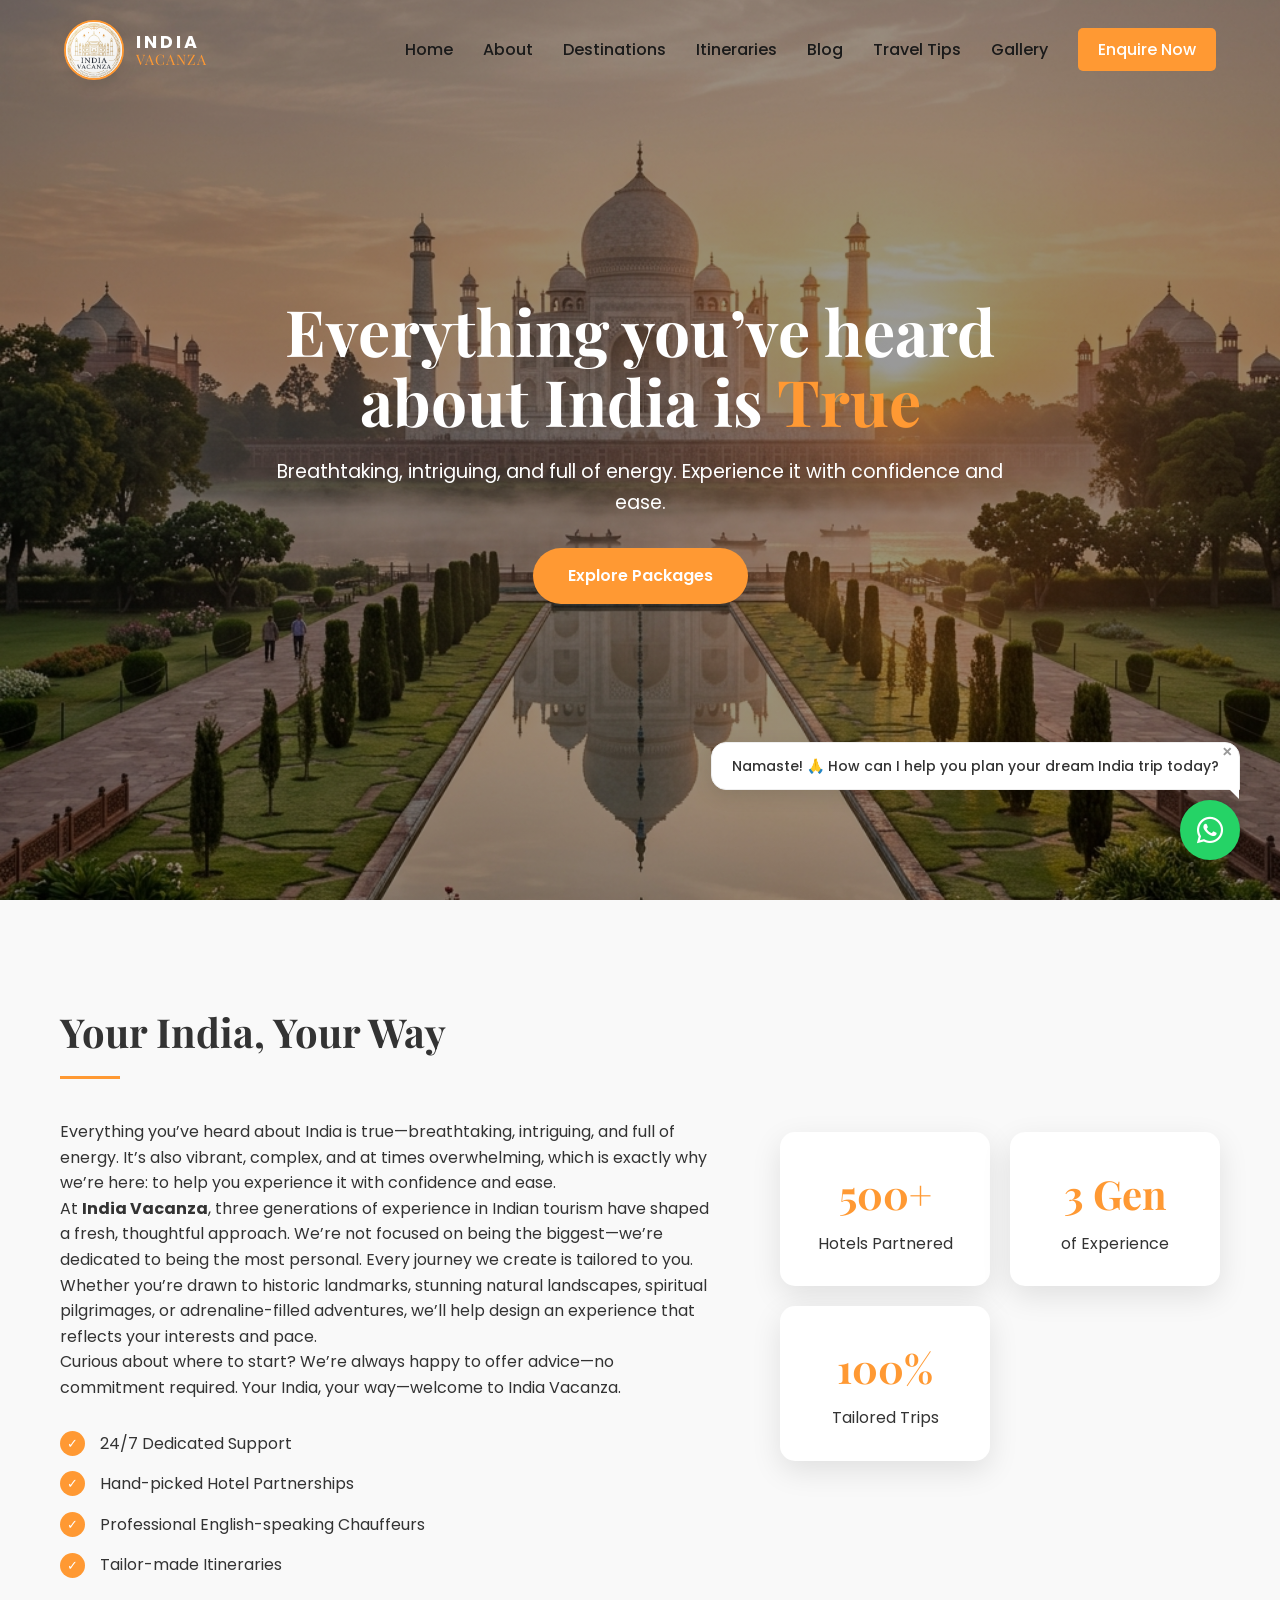
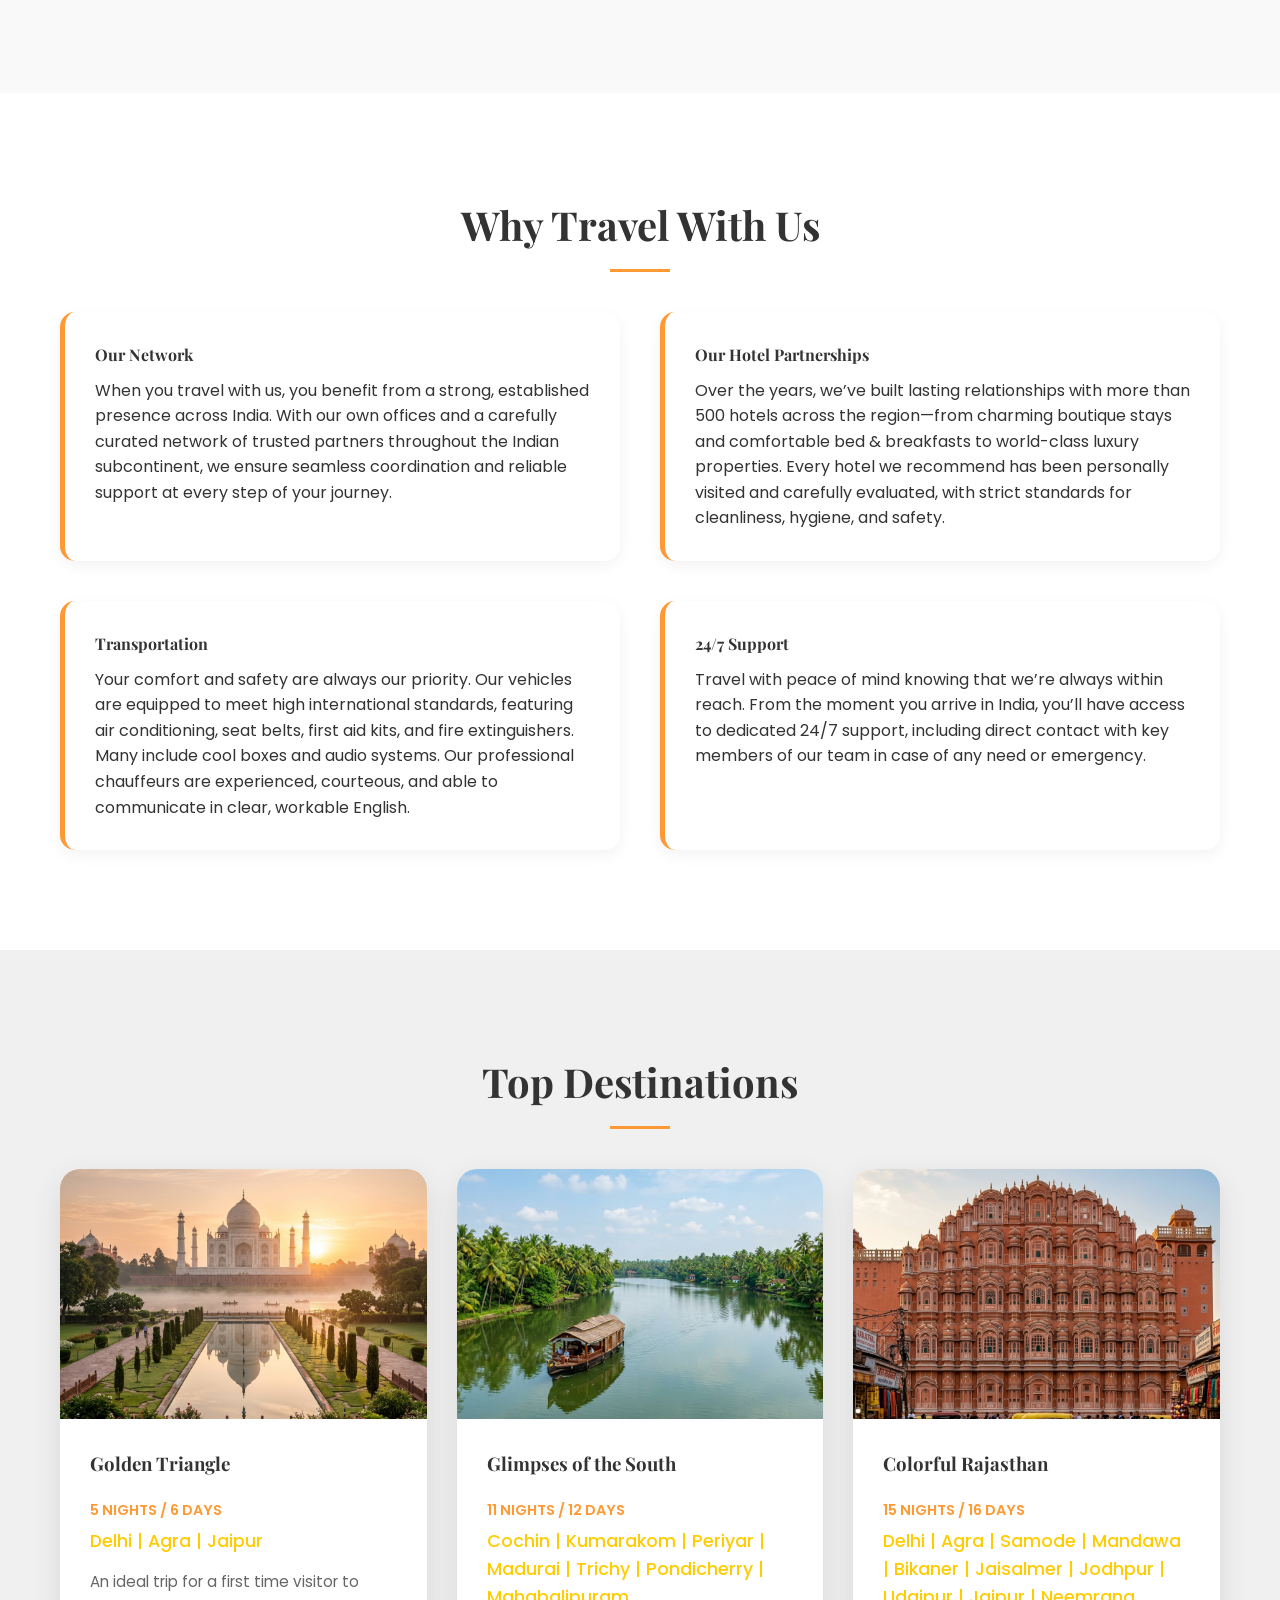
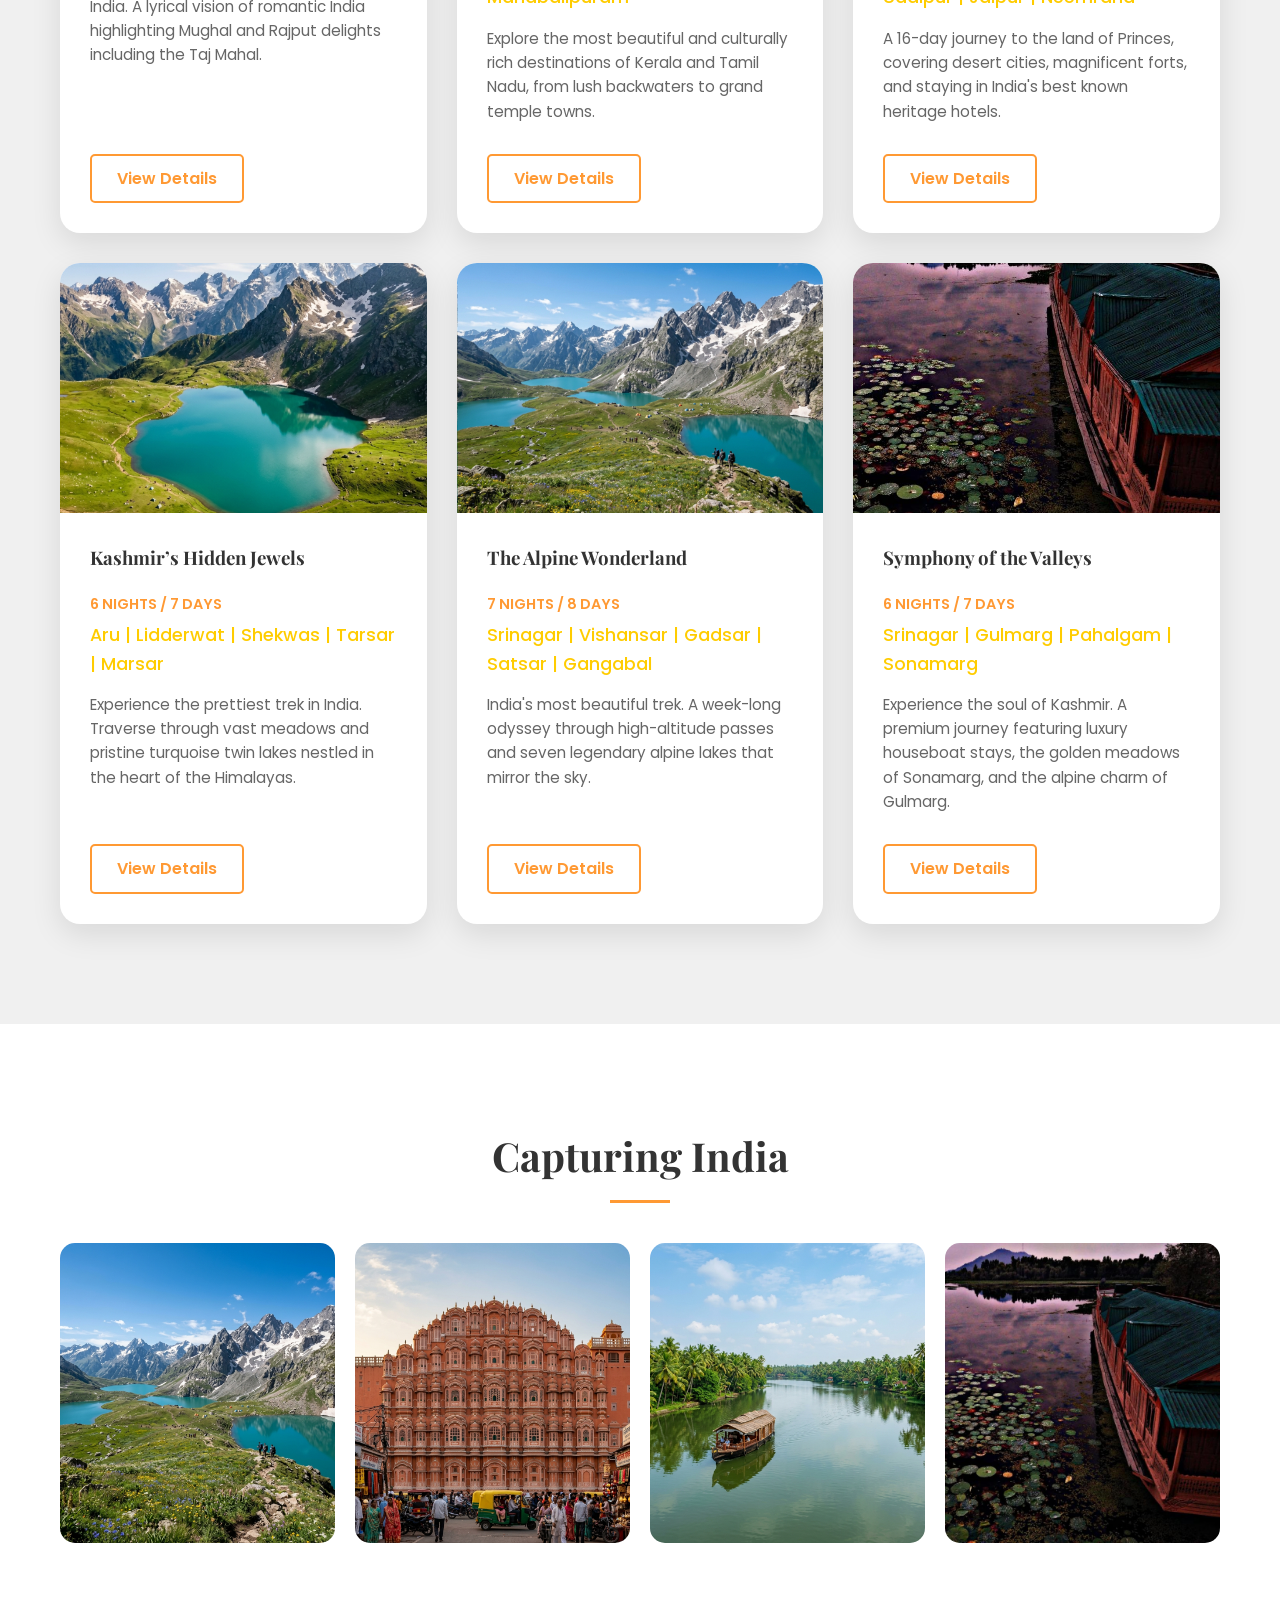
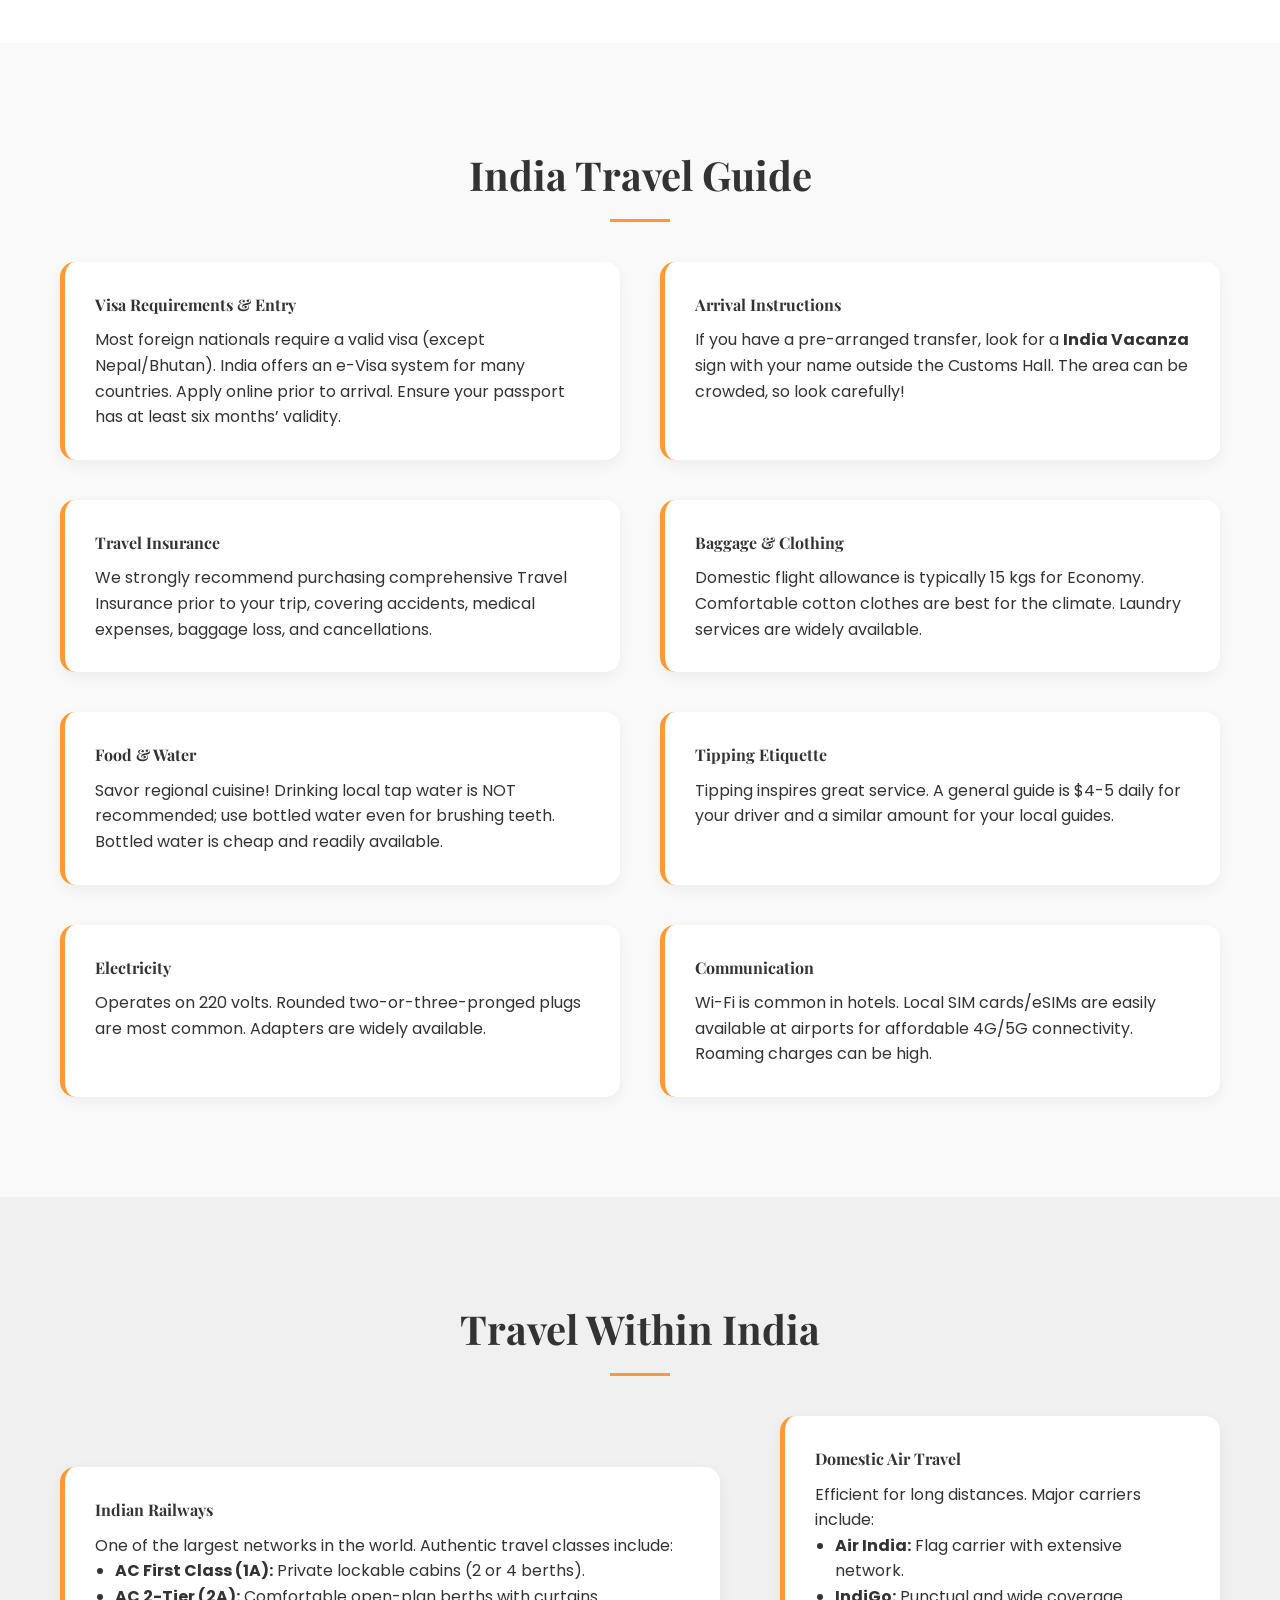
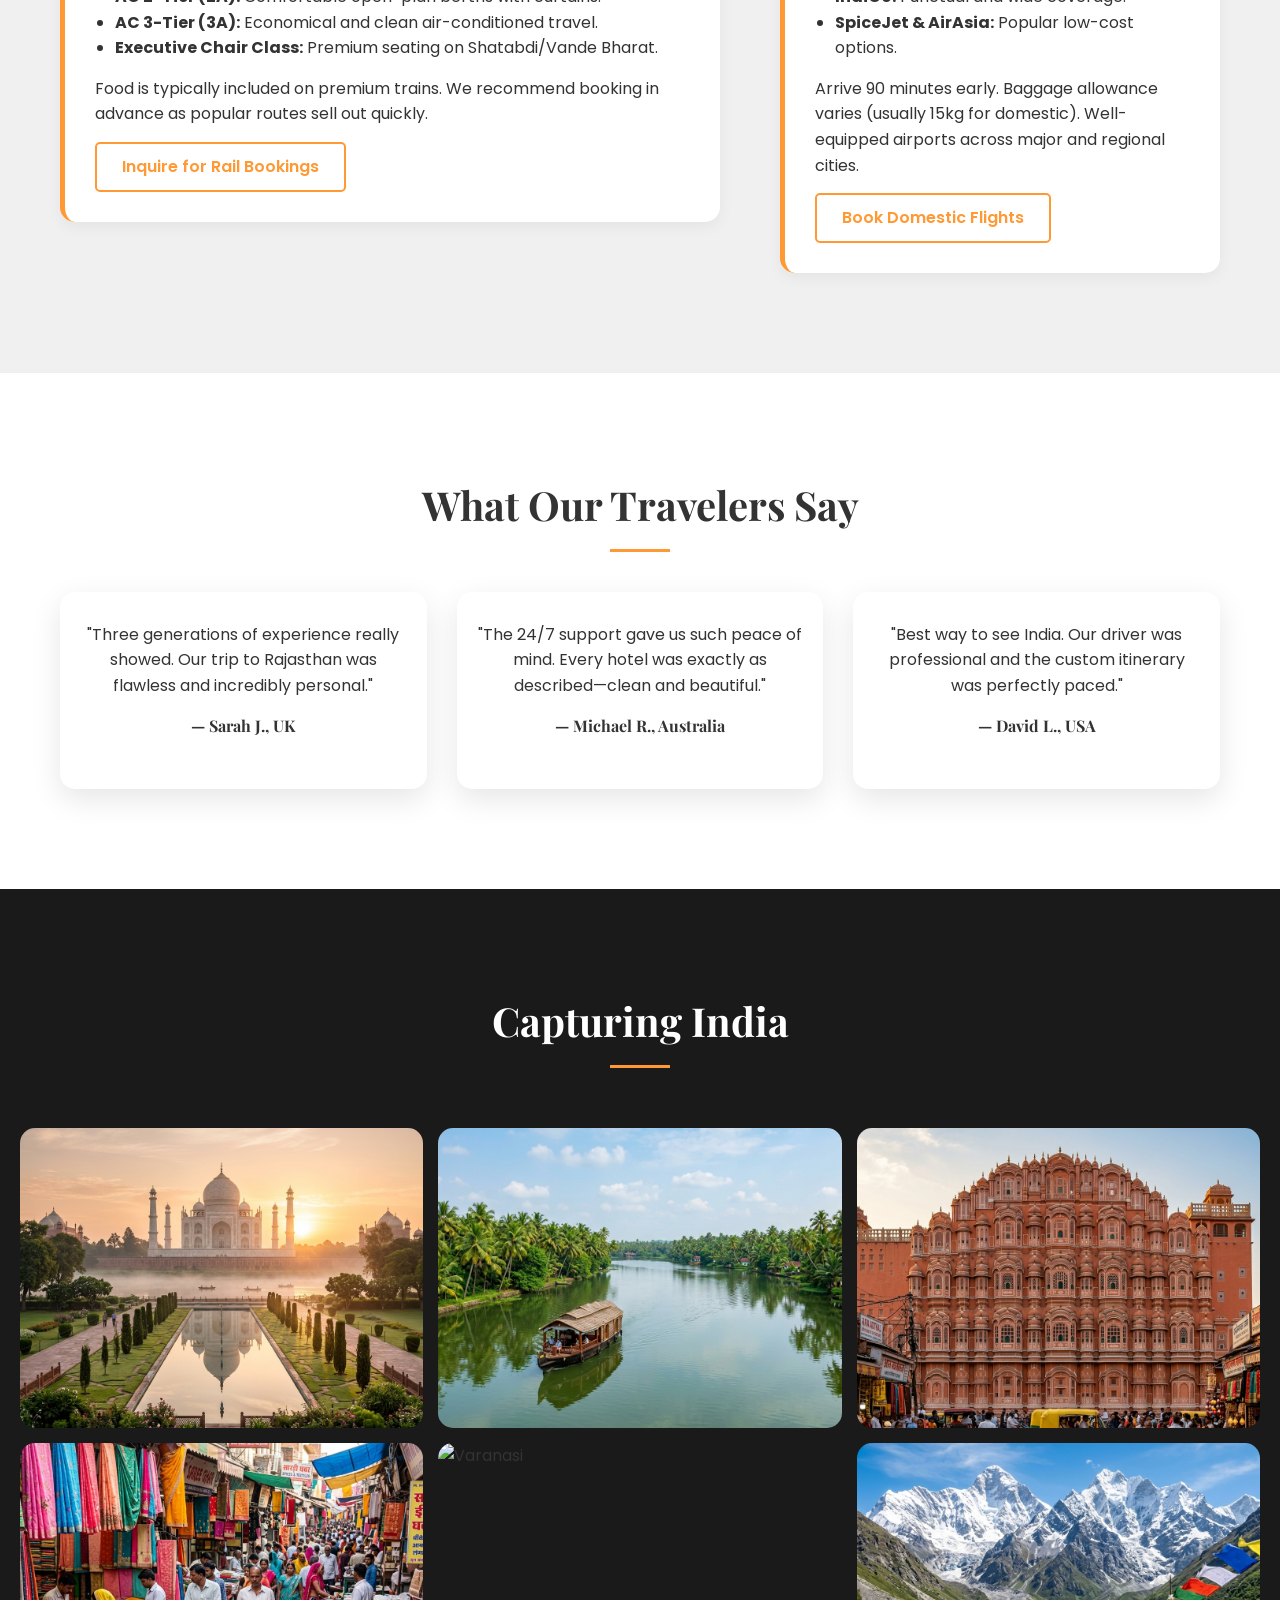
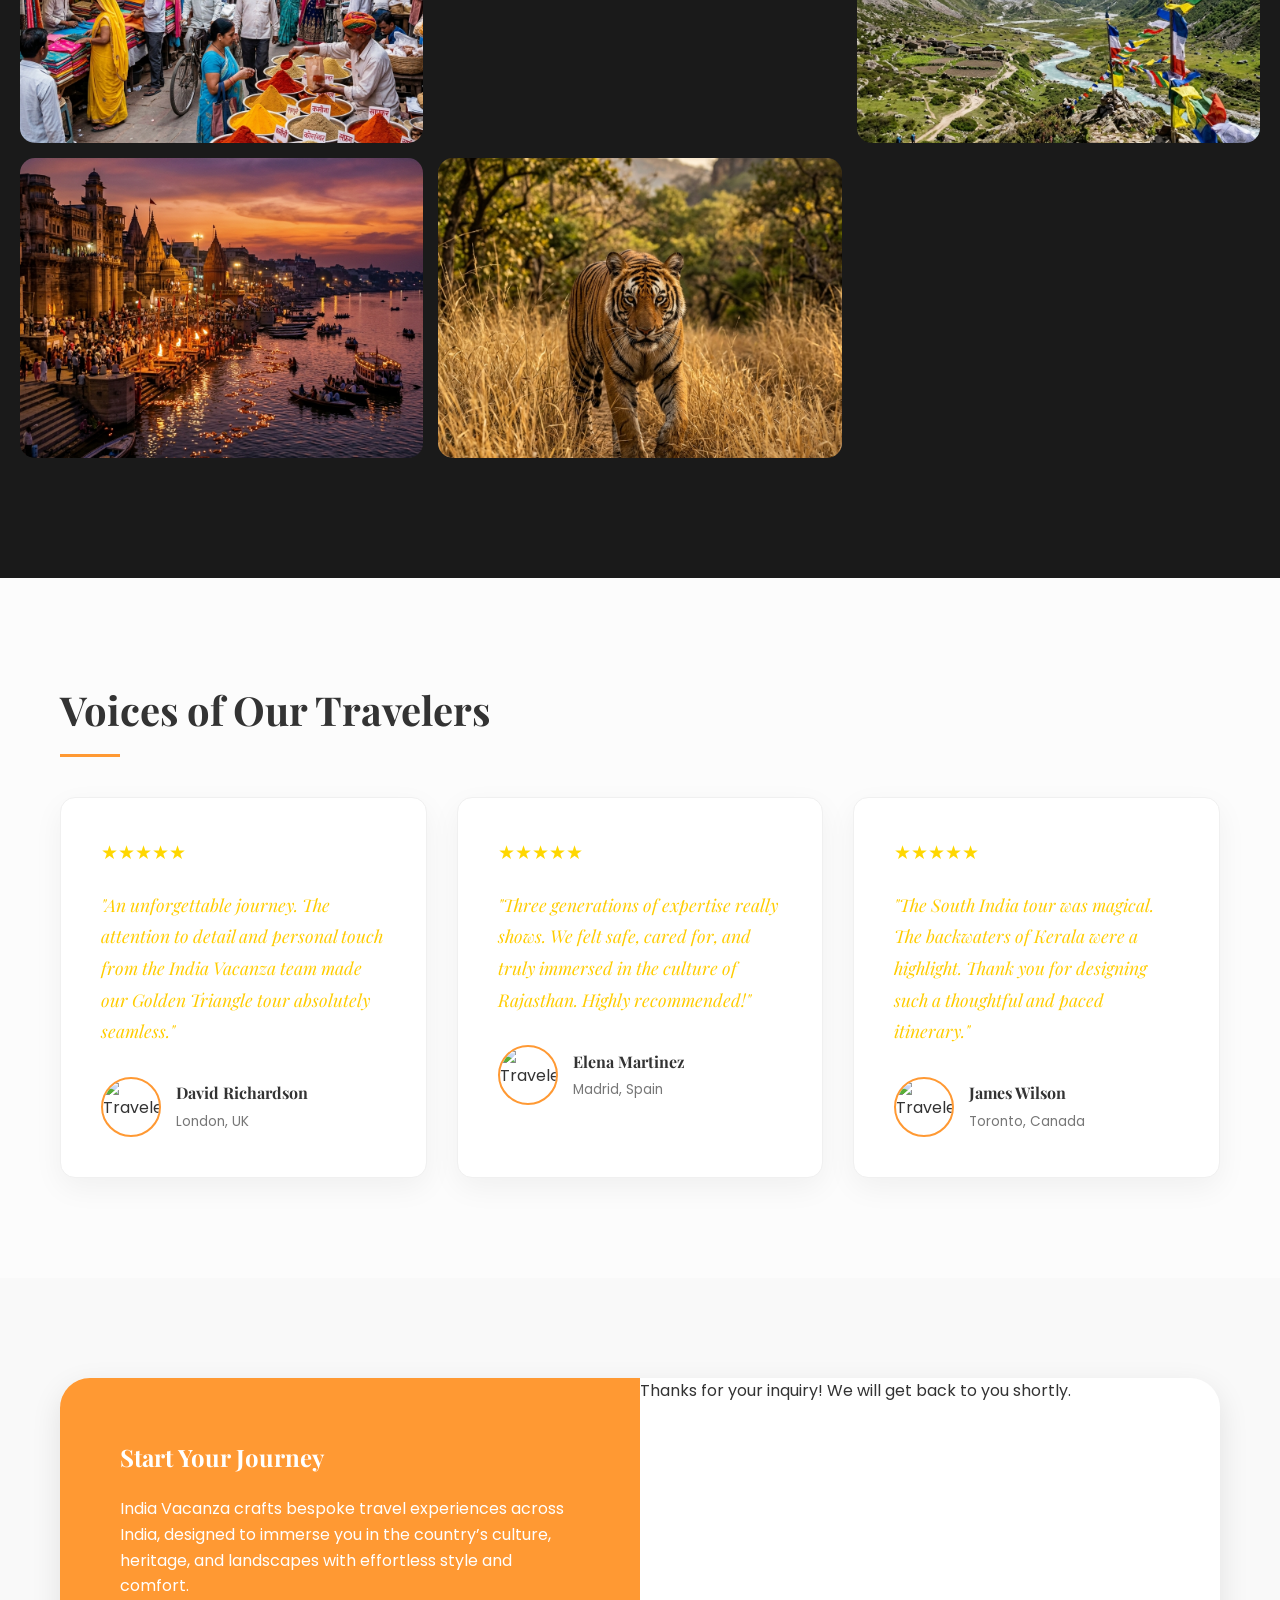
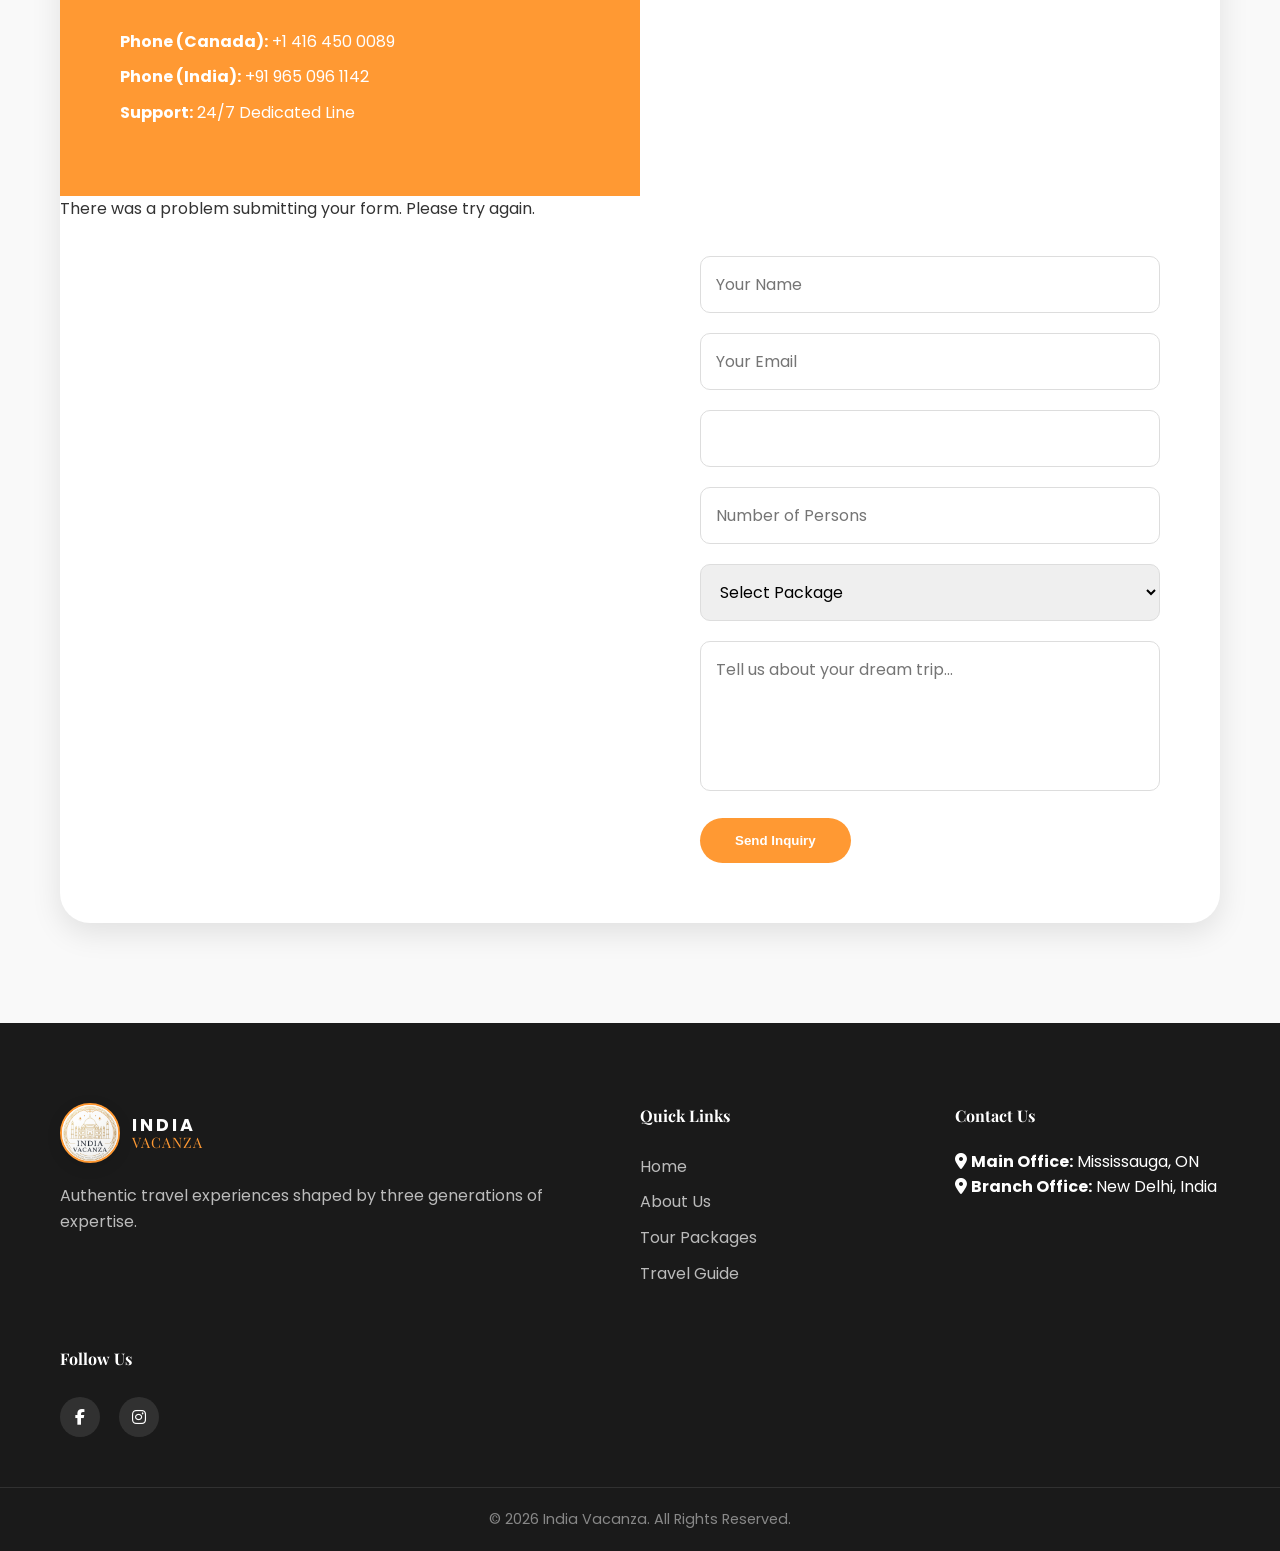
==== commit 8931530a: "Enhance SEO tags" ====
--- a/index.html
+++ b/index.html
@@ -96,9 +96,11 @@
             <ul class="nav-links">
                 <li><a href="#home">Home</a></li>
                 <li><a href="#about">About</a></li>
-                <li><a href="#destinations">Destinations</a></li>
-                <li><a href="#tips">Travel Tips</a></li>
-                <li><a href="#gallery">Gallery</a></li>
+                <li><a href="index.html#destinations">Destinations</a></li>
+                <li><a href="itineraries.html">Itineraries</a></li>
+                <li><a href="blog.html">Blog</a></li>
+                <li><a href="index.html#tips">Travel Tips</a></li>
+                <li><a href="index.html#gallery">Gallery</a></li>
                 <li><a href="#contact" class="cta-btn">Enquire Now</a></li>
             </ul>
             <div class="burger">
--- a/style.css
+++ b/style.css
@@ -1061,3 +1061,213 @@
 .gallery-item:hover .gallery-overlay span {
     transform: translateY(0);
 }
+
+/* Blog Page Styles */
+.blog-hero {
+    height: 40vh;
+    background: linear-gradient(rgba(0, 0, 0, 0.6), rgba(0, 0, 0, 0.6)), url('images/hero.png');
+    background-size: cover;
+    background-position: center;
+    display: flex;
+    align-items: center;
+    justify-content: center;
+    text-align: center;
+    color: white;
+    margin-top: 80px;
+}
+
+.blog-hero h1 {
+    font-size: 3rem;
+    margin-bottom: 15px;
+}
+
+.blog-hero p {
+    font-size: 1.2rem;
+    opacity: 0.9;
+}
+
+.blog-grid {
+    display: grid;
+    grid-template-columns: repeat(auto-fit, minmax(320px, 1fr));
+    gap: 30px;
+    padding-top: 50px;
+}
+
+.blog-card {
+    background: white;
+    border-radius: 12px;
+    overflow: hidden;
+    box-shadow: 0 4px 15px rgba(0, 0, 0, 0.08);
+    display: flex;
+    flex-direction: column;
+    transition: transform 0.3s ease, box-shadow 0.3s ease;
+}
+
+.blog-card:hover {
+    transform: translateY(-8px);
+    box-shadow: 0 12px 25px rgba(0, 0, 0, 0.15);
+}
+
+.blog-img {
+    height: 240px;
+    background-size: cover;
+    background-position: center;
+}
+
+.blog-content {
+    padding: 25px;
+    display: flex;
+    flex-direction: column;
+    flex-grow: 1;
+}
+
+.blog-meta {
+    font-size: 0.85rem;
+    color: #888;
+    margin-bottom: 12px;
+    text-transform: uppercase;
+    letter-spacing: 1px;
+    font-weight: 600;
+}
+
+.blog-card h3 {
+    font-size: 1.4rem;
+    color: var(--secondary-color);
+    margin-bottom: 15px;
+    line-height: 1.4;
+}
+
+.blog-card p {
+    color: #666;
+    font-size: 0.95rem;
+    line-height: 1.6;
+    margin-bottom: 25px;
+    flex-grow: 1;
+}
+
+.blog-card .btn-outline {
+    align-self: flex-start;
+    background-color: var(--primary-color);
+    color: white;
+    border: none;
+    border-radius: 6px;
+    padding: 10px 20px;
+    font-size: 0.9rem;
+    font-weight: 600;
+    transition: background-color 0.3s ease;
+}
+
+.blog-card .btn-outline:hover {
+    background-color: var(--bg-dark);
+    color: white;
+}
+
+/* Individual Blog Post Styles */
+.article-page {
+    padding-top: 100px;
+    background: #fafafa;
+    min-height: 100vh;
+}
+
+.article-header {
+    background: white;
+    padding: 60px 20px;
+    text-align: center;
+    border-bottom: 1px solid #eaeaea;
+}
+
+.article-header h1 {
+    font-size: 2.5rem;
+    color: var(--secondary-color);
+    max-width: 800px;
+    margin: 0 auto;
+    line-height: 1.3;
+}
+
+.article-meta {
+    font-size: 0.95rem;
+    color: var(--primary-color);
+    text-transform: uppercase;
+    font-weight: 600;
+    margin-bottom: 20px;
+    letter-spacing: 1px;
+}
+
+.article-body {
+    max-width: 800px;
+    margin: 0 auto;
+    padding: 50px 20px;
+    background: white;
+    box-shadow: 0 5px 20px rgba(0, 0, 0, 0.03);
+    border-radius: 12px;
+    margin-top: -30px;
+    position: relative;
+    z-index: 10;
+}
+
+.article-body img {
+    max-width: 100%;
+    height: auto;
+    border-radius: 10px;
+    margin-bottom: 30px;
+    box-shadow: 0 4px 15px rgba(0, 0, 0, 0.1);
+    display: block;
+    margin-left: auto;
+    margin-right: auto;
+}
+
+.article-body h2 {
+    font-size: 1.8rem;
+    color: var(--secondary-color);
+    margin: 40px 0 20px;
+}
+
+.article-body h3 {
+    font-size: 1.4rem;
+    color: var(--secondary-color);
+    margin: 30px 0 15px;
+}
+
+.article-body p {
+    font-size: 1.1rem;
+    line-height: 1.8;
+    color: #444;
+    margin-bottom: 20px;
+}
+
+.article-body ul {
+    margin-bottom: 20px;
+    padding-left: 20px;
+    font-size: 1.1rem;
+    line-height: 1.8;
+    color: #444;
+}
+
+.article-body li {
+    margin-bottom: 10px;
+}
+
+.article-cta {
+    background: #f0f8ff;
+    border-left: 4px solid var(--primary-color);
+    padding: 30px;
+    margin: 40px 0;
+    border-radius: 8px;
+}
+
+.article-cta p {
+    margin-bottom: 20px;
+}
+
+.back-to-blog {
+    display: inline-block;
+    margin-top: 40px;
+    font-weight: 600;
+    color: var(--primary-color);
+    text-decoration: none;
+    transition: color 0.3s ease;
+}
+
+.back-to-blog:hover {
+    color: var(--secondary-color);
+}
